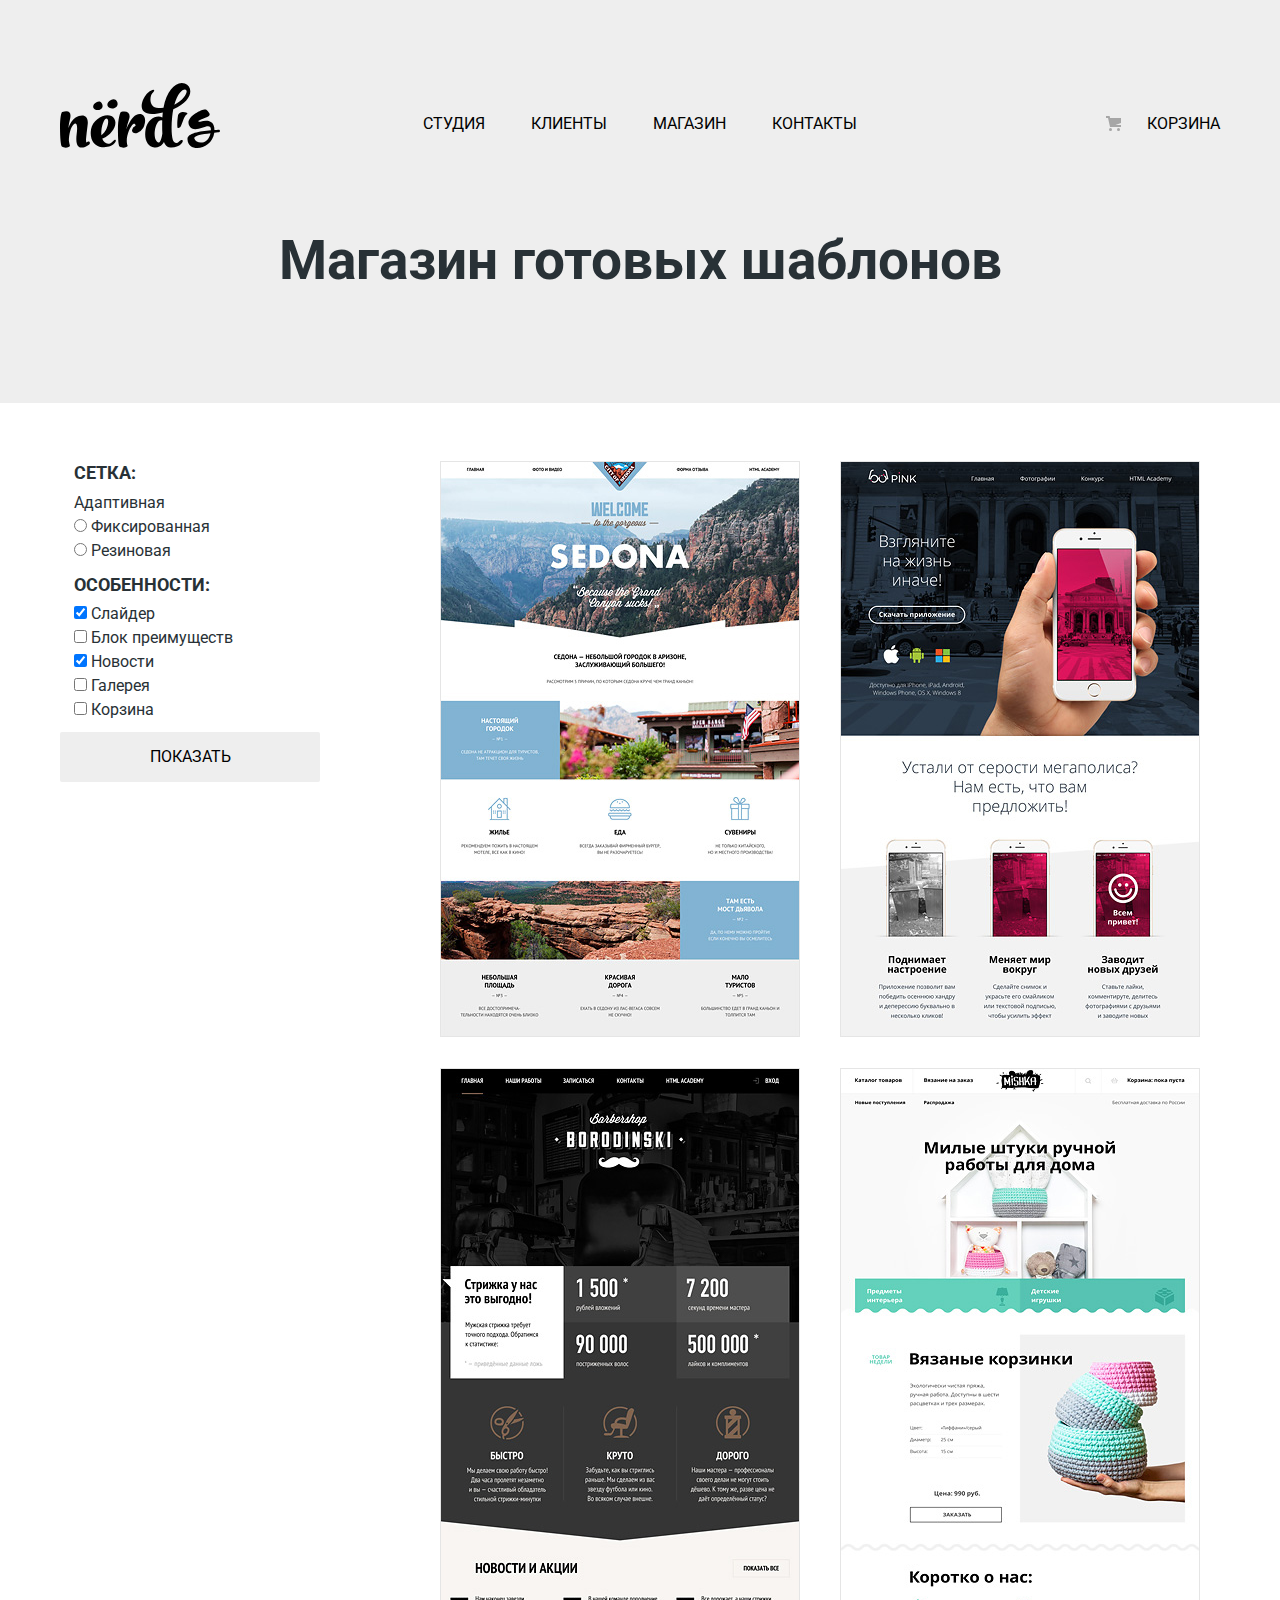
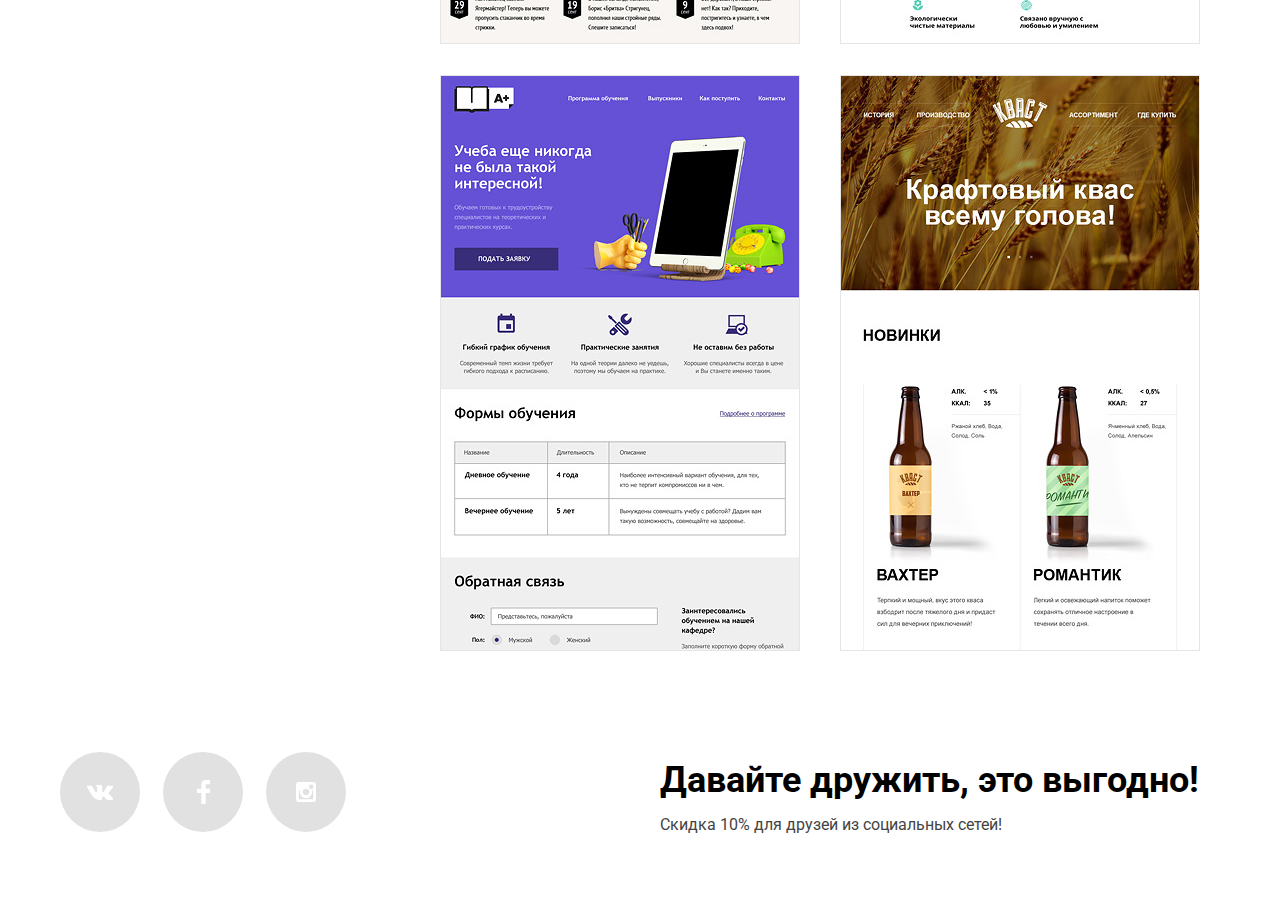
==== catalog.html @ 292924da "Декоративные элементы" ====
<!DOCTYPE html>
<html lang="ru">

<head>
  <meta charset="utf-8">
  <title>Каталог</title>
  <link href="https://fonts.googleapis.com/css?family=Roboto:400,500,700&display=swap" rel="stylesheet">
  <link href="css/normalize.css" rel="stylesheet">
  <link href="css/style.css" rel="stylesheet">
</head>

<body>
  <header class="main-header">
    <div class="container">
      <nav class="main-navigation">
        <a class="main-header-logo" href="index.html">
          <img src="img/nerds-logo.svg" width="160" height="65" alt="Лого веб-студии Нердс">
        </a>
        <ul class="site-navigation">
          <li><a href="info.html">Студия</a></li>
          <li><a href="customers.html">Клиенты</a></li>
          <li><a href="catalog.html">Магазин</a></li>
          <li><a href="contacts.html">Контакты</a></li>
        </ul>
        <a class="basket" href="basket.html">Корзина</a>
      </nav>
    </div>
  </header>
  <h1 class="page-title">Магазин готовых шаблонов</h1>
  <main class="container">
    <div class="conteiner-colons">
      <section class="filters">
        <!-- Здесь будет форма -->
      </section>
      <section class="sorting">
        <form class="filter" method="get" action="https://echo.htmlacademy.ru">
          <fieldset>
            <legend>Сетка:</legend>
            <ul>
              <li tabindex="0" <input type="radio" name="grid" value="adaptive" id="filter-adaptive" checked>
                <label for="filter-adaptive">
                  Адаптивная
                </label>
              </li>
              <li>
                <input type="radio" name="grid" value="fixed" id="filter-fixed">
                <label for="filter-fixed">
                  Фиксированная
                </label>
              </li>
              <li>
                <input type="radio" name="grid" value="rubber" id="filter-rubber">
                <label for="filter-rubber">
                  Резиновая
                </label>
              </li>
            </ul>
          </fieldset>
          <fieldset>
            <legend>Особенности:</legend>
            <ul>
              <li>
                <input type="checkbox" name="slider" id="filter-slider" checked>
                <label for="filter-slider">
                  Слайдер
                </label>
              </li>
              <li>
                <input type="checkbox" name="advantage-block" id="filter-advantage-block">
                <label for="filter-advantage-block">
                  Блок преимуществ
                </label>
              </li>
              <li>
                <input type="checkbox" name="new" id="filter-new" checked>
                <label for="filter-new">
                  Новости
                </label>
              </li>
              <li>
                <input type="checkbox" name="galary" id="filter-galary">
                <label for="filter-galary">
                  Галерея
                </label>
              </li>
              <li>
                <input type="checkbox" name="busket" id="filter-busket">
                <label for="filter-busket">
                  Корзина
                </label>
              </li>
            </ul>
          </fieldset>
          <button class="button" type="submit">Показать</button>
        </form>
      </section>
      <section class="catalog">
        <ul class="catalog-list">
          <li class="catalog-item">
            <img src="img/img-sedona.jpg" width="360" height="617" alt="Sedona">
            <div class="description">
              <h3><a href="#">Sedona</a></h3>
              <p>Информационный сайт для туристов</p>
              <div class="price">9 900 руб.</div>
            </div>
          </li>
          <li class="catalog-item">
            <img src="img/img-pink.jpg" width="360" height="617" alt="Pink App">
            <div class="description">
              <h3><a href="#">Pink App</a></h3>
              <p>Продуктовый лендинг
                приложения для iOS и Android</p>
              <div class="price">9 900 руб.</div>
            </div>
          </li>
          <li class="catalog-item">
            <img src="img/img-barbershop.jpg" width="360" height="617" alt="Barbershop">
            <div class="description">
              <h3><a href="#">Barbershop</a></h3>
              <p>Сайт салона красоты.Для мужчин, да.</p>
              <div class="price">9 900 руб.</div>
            </div>
          </li>
          <li class="catalog-item">
            <img src="img/img-mishka.jpg" width="360" height="617" alt="Милые штучки">
            <div class="description">
              <h3><a href="#">Милые штучки</a></h3>
              <p>Интернет-магазин вязаных игрушек</p>
              <div class="price">9 900 руб.</div>
            </div>
          </li>
          <li class="catalog-item">
            <img src="img/img-aplus.jpg" width="360" height="617" alt="A Plus">
            <div class="description">
              <h3><a href="#">A Plus</a></h3>
              <p>Лендинг курсов повышения квалификации</p>
              <div class="price">9 900 руб.</div>
            </div>
          </li>
          <li class="catalog-item">
            <img src="img/img-kvast.jpg" width="360" height="617" alt="КВАСТ">
            <div class="description">
              <h3><a href="#">КВАСТ</a></h3>
              <p>Промо-сайт производителя крафтового кваса</p>
              <div class="price">9 900 руб.</div>
            </div>
          </li>
        </ul>
      </section>
    </div>
    <section class="page">
      <!-- Здесь будут страницы-->
    </section>
    <section class="map">
      <!-- Здесь будет карта -->
    </section>
  </main>
  <footer class="main-footer">

    <div class="container">
      <div class="footer-wrapper">
        <div class="footer-social">
          <ul>
            <li>
              <a class="social-button" href="#">
                <img src="img/vk-icon.svg" width="26" height="15" alt="Страница Нердс в контакте">
              </a>
            </li>
            <li>
              <a class="social-button" href="#">
                <img src="img/fb-icon.svg" width="13" height="21" alt="Страница Нердс на файсбуке">
              </a>
            </li>
            <li>
              <a class="social-button" href="#">
                <img src="img/insta-icon.svg" width="20" height="21" alt="Страница Нердс в инстаграм">
              </a>
            </li>
          </ul>
        </div>

        <div class="footer-info">
          <strong>Давайте дружить, это выгодно!</strong>
          <p>Скидка 10% для друзей из социальных сетей!</p>
        </div>
      </div>
  </footer>
  <section class="modal">
    <form class="user" method="post" action="https://echo.htmlacademy.ru">
      <h2>Напишите нам</h2>
      <div class="modal-user">
        <p>
          <label for="user-login">Ваше имя:</label>
          <input id="user-login" type="text" name="login" placeholder="Имя Фамилия">
        </p>
        <p>
          <label for="user-email">Ваш e-mail:</label>
          <input id="user-email" type="email" name="email" placeholder="email@example.com">
        </p>
      </div>
      <p>
        <label for="user-message">Текст письма:</label>
        <textarea id="user-message" name="message" placeholder="В свободной форме"></textarea>
      </p>
      <button class="button" type="submit">Отправить</button>
    </form>
  </section>
</body>

</html>
---- css/style.css ----
html {
  box-sizing: border-box;
}

*,
*::before,
*::after {
  box-sizing: inherit;
}

body {
  margin: 0;
  padding: 0;
  font-family: "Roboto", "Arial", sans-serif;
  font-size: 16px;
  line-height: 24px;
  color: #283136;
  background-color: #fff;
  font-weight: normal;
}

a {
  text-decoration: none;
}

.container {
  width: 1200px;
  margin: 0 auto;
  padding: 0 20px;
}

.page-title {
  font-size: 55px;
  line-height: 55px;
  margin: 0 0 58px;
  background: #eee;
  text-align: center;
  padding: 67px 0 115px;
}

.main-header {
  min-height: 120px;
  background-color: #eeeeee;
  padding: 83px 0 18px 0;
}

.main-header-logo {
  width: 160px;
  height: 65px;
  display: block;
}

.main-navigation {
  text-transform: uppercase;
  line-height: 30px;
  color: #000000;
  background-color: #eeeeee;
  display: flex;
  justify-content: space-between;
  align-items: center;
}

.slider {
  background-color: #eeeeee;
  display: flex;
}

.slide-slogan {
  width: 400px;
  font-size: 55px;
  line-height: 55px;
  color: #000000;
  font-weight: normal;
  margin: 0 0 28px;
  padding-top: 58px;
}

.slide {
  display: none;
  background-repeat: no-repeat;
  background-position: 431px 0;
  padding-bottom: 78px;
}

.slide-current {
  background-image: url("../img/slide1.png");
  display: block;
}

.right {
  margin-left: auto;
}

.slider {
  position: relative;
}

.slider p {
  width: 400px;
  color: #283136;
  margin-bottom: 40px;
}

.slider img {
  width: 700px;
  height: 414px;
}

.slider button {
  width: 240px;
  height: 50px;
  margin: 0 0 0 250px;
}

.slider .pagination {
  position: absolute;
  height: 18px;
  display: flex;
  justify-content: space-between;
  width: 88px;
  left: 50%;
  margin-left: -44px;
  bottom: 96px;
}

.slider .pagination a {
  width: 18px;
  height: 18px;
  background: #fff;
  border-radius: 10px;
}

.pagination a.slide-current::after {
  width: 8px;
  height: 8px;
  display: block;
  margin-left: 5px;
  margin-top: 5px;
  border: 2px solid #c2c2c2;
  border-radius: 5px;
  content: "";
}

.about-wrapper {
  display: flex;
  padding: 47px 0;
  border-top: 1px solid #eeeeee;
  border-bottom: : 1px solid #eeeeee;
}

.about-left {
  width: 760px;
  margin-right: 40px;
}

.about-left ul {
  list-style: none;
  margin: 0;
  padding: 0;
}

.about-left li {
  padding: 9px 9px 9px 0;
  display: flex;
  align-items: center;
}

.about-left li::before {
  content: "";
  display: block;
  width: 25px;
  height: 2px;
  background: #fb565a;
  margin-right: 11px;
}

.about-left h2 {
  font-size: 45px;
  line-height: 45px;
  margin: 39px 0 33px 0;
  font-weight: normal;
}

.about-left p {
  margin-bottom: 40px;
  color: #283136;
}

b {
  text-transform: uppercase;
}

.about-right {
  width: 360px;
}

.about-right:before {
  content: "";
  display: block;
  width: 360px;
  height: 208px;
  background: url("../img/nerds-illustration.jpg") no-repeat scroll;
  margin-bottom: 40px;
}

.about-right b {
  margin-bottom: 57px;
  line-height: 24px;
  transform: uppercase;
}

.about-right .advantages {
  display: flex;
  justify-content: space-between;
}

.advantages-item span:first-child {
  font-size: 45px;
  line-height: 50px;
  font-weight: bold;
}

.advantages-item span:first-child span {
  font-size: 21px;
  vertical-align: super;
  margin: 0;
}

.advantages-item span:last-child {
  margin-top: 24px
}

.logo {
  padding: 52px 0 43px 0;
  border-top: 1px solid #eeeeee;
  border-bottom: 1px solid #eeeeee;
  margin-bottom: 80px;
}

.logo ul {
  display: flex;
  justify-content: space-between;
  align-items: center;
  list-style: none;
  margin: 0;
  padding: 0;
}

.logo li {
  width: 300px;
  text-align: center;
}

.logo li:first-child,
.logo li:last-child {
  width: 280px;
}

.logo li a::before {
  content: "";
  width: 2px;
  height: 52px;
  background: #eee;
  position: absolute;
  left: 0;
  top: 50%;
  margin-top: -26px;
}

.logo li:first-child a::before {
  display: none;
}

.logo a {
  display: block;
  line-height: 0;
  position: relative;
}

.footer-wrapper {
  display: flex;
  flex-wrap: wrap;
}

.slider-left {
  margin-right: 30px;
}

.map {
  text-align: center;
  position: relative;
}

.map .info {
  width: 320px;
  height: 310px;
  background: #fff;
  padding: 53px 50px 48px;
  position: absolute;
  top: 55px;
  left: 50%;
  margin-left: -580px;
}

.map .marker {
  background: url("../img/map-marker.png") no-repeat scroll;
  position: absolute;
  left: 50%;
  top: 90px;
  width: 231px;
  height: 190px;
  margin-left: 100px;
}

.map img {
  width: 1440px;
  height: 416px;
}
.map h4{
    font-size: 18px;
    line-height: 30px;
    color: #000000;
    margin-bottom: : 34px;
    padding: 0;
}
.map address{
    font-size: 16px;
    line-height: 18px;
    color: #666666;
    font-style: normal;
    margin-bottom: 23px;
}
.map p{
    font-size: 16px;
    line-height: 18px;
    color: #666666;
    margin-bottom: 38px;
}

.promo {
  margin-top: 80px;
  margin-bottom: 80px;
  width: auto;
}

.site-navigation {
  width: 480px;
  display: flex;
  list-style: none;
  margin: 0;
  padding: 0;
  margin-top: 16px;
}

.site-navigation a {
  color: #000000;
  display: block;
}

.site-navigation li {
  margin-right: 46px;
}

.site-navigation a:hover,
.site-navigation a:focus {
  color: #fb565a;
}

.basket {
  color: #000000;
  position: relative;
  padding-left: 41px;
  margin-top: 16px;
}

.basket:hover,
.basket:focus {
  color: #fb565a;
}

.basket::before {
  content: "";
  position: absolute;
  width: 15px;
  height: 15px;
  background-image: url("../img/cart-icon.svg");
  background-repeat: no-repeat;
  background-position: 0 0;
  left: 0px;
  top: 50%;
  margin-top: -8px;
}

.visually-hidden:not(:focus):not(:active),
input[type="checkbox"].visually-hidden,
input[type="radio"].visually-hidden {
  position: absolute;
  width: 1px;
  height: 1px;
  margin: -1px;
  border: 0;
  padding: 0;
  white-space: nowrap;
  clip-path: inset (100%);
  clip: rect(0 0 0 0);
  overflow: hidden;
}

.button {
  min-width: 100px;
  display: inline-block;
  padding: 13px 40px;
  font-family: inherit;
  text-align: center;
  color: #eeeeee;
  vertical-align: middle;
  text-transform: uppercase;
  border: none;
  color: #fff;
  background-color: #fb565a;
  font-weight: normal;
  font-size: 16px;
  border-radius: 2px;
}

.button.disabled,
.button:disabled {
  cursor: default;
  opacity: 0.5;
  background-color: #000000;
}

.button:hover {
  background-color: #e74246;
}

.promo-list {
  width: 1100px;
  list-style: none;
  margin: 0 0 88px 0;
  padding: 0;
  display: flex;
  flex-wrap: wrap;
  justify-content: space-between;
}

.promo-list-catalog {
  list-style: none;
  margin: 0;
  padding: 0;
}

.promo-item {
  position: relative;
  padding-top: 147px;
  width: 300px;
}

.promo-item h3 {
  text-transform: uppercase;
  font-size: 24px;
  line-height: 30px;
  font-weight: bold;
}

img {
  max-width: 100%;
  height: auto;
}

.promo-item p {
  color: #283136;
  line-height: 24px;
  font-weight: normal;
}

.promo-item::before {
  content: "";
  position: absolute;
  top: 0;
  left: 0;
  width: 300px;
  height: 146px;
  background-repeat: no-repeat;
}

.promo-item-web::before {
  background-image: url("../img/illustration-1.jpg");
}

.promo-item-app::before {
  background-image: url("../img/illustration-2.jpg");
}

.promo-item-pre::before {
  background-image: url("../img/illustration-3.jpg");
}

.promo-item-app .button {
  background-color: #00ca74;
}

.promo-item-app .button:hover {
  background-color: #00bc6c;
}

.promo-item-pre .button {
  background-color: #efc849;
}

.promo-item-pre .button:hover {
  background-color: #eab534;
}

.footer-contacts a {
  color: #000000;
  text-decoration: underline;
}

.social-button {
  display: flex;
  justify-content: center;
  align-items: center;
  width: 80px;
  height: 80px;
  background-color: #e1e1e1;
  border-radius: 50%;
  margin-right: 12px;
}

b::bbefore {
  background-image: url("../img/nerds-illustration.jpg");
}

.footer-social li {
  margin-right: 11px;
}

.footer-info {
  width: 560px;
  padding-top: 10px;
  margin-left: auto;
}

.footer-social ul {
  list-style: none;
  margin: 0;
  padding: 0;
  display: flex;
  flex-direction: row;
  justify-content: flex-start;
  flex-wrap: wrap;
  max-width: 360px;
}

.social-button:hover {
  background-color: #e74246;
}

.main-footer {
  padding: 70px 0 70px 0;
  display: flex;
  justify-content: space-between;
}

.main-footer strong {
  font-size: 36px;
  line-height: 36px;
  color: #000000;
  font-weight: bold;
}

.main-footer p {
  color: #444444;
  line-height: 22px;
  margin-top: 15px;
}

.conteiner-colons {
  display: flex;
}

.catalog-list {
  list-style: none;
  width: 760px;
  margin: auto;
  display: flex;
  flex-wrap: wrap;
  justify-content: space-between;
  padding: 0;
}

.sorting {
  width: 260px;
  margin-right: 120px;
}

.sorting legend {
  font-size: 18px;
  text-transform: uppercase;
  font-weight: bold;
}

.sorting fieldset {
  border: 0;
}

.sorting label {
  color: #283136;
}

.sorting ul {
  list-style: none;
  margin: 0;
  padding: 0;
}

.sorting .button {
  background-color: #eeeeee;
  color: #000000;
  width: 260px;
  height: 50px;
}

.sorting .button:hover {
  background-color: #dfdfdf;
}

.catalog-item:hover .description,
.catalog-item:focus-within .description {
  display: block;
}

.catalog-item {
  position: relative;
  line-height: 0;
  margin-bottom: 31px;
}

.description {
  display: none;
  width: 360px;
  padding: 35px 80px 43px;
  background-color: #eeeeee;
  text-align: center;
  position: absolute;
  bottom: 0;
  left: 0;
}

.description h3 {
  font-size: 18px;
  text-transform: uppercase;
  margin-top: 0;
  margin-bottom: 30px;
  line-height: 30px;
}

.description a {
  color: #000000;
}

.description p {
  color: #666666;
  margin-bottom: 30px;
  margin-top: 0;
  line-height: 18px;
}

.description .price {
  color: #ffffff;
  background-color: #fb565a;
  width: 200px;
  height: 50px;
  text-transform: uppercase;
  line-height: 50px;
}

.description .price:hover {
  background-color: #e74246;
}

.modal {
  display: none;
  position: fixed;
  color: #000000;
  background-color: #ffffff;
  width: 960px;
  padding: 70px 100px 84px;
  box-shadow: 0 30px 50px rgba(0, 0, 0, 0.7);
  bottom: 180px;
  left: 50%;
  margin-left: -480px;
}

.modal-close {
  position: absolute;
  font-size: 0;
  background-color: red;
  border: 0;
  cursor: pointer;
  top: 78px;
  right: 90px;
}

.modal-close::before,
.modal-close::after {
  content: "";
  position: absolute;
  top: 10px;
  left: 2px;
  width: 27px;
  height: 5px;
  background-color: #fecccd;
}

.modal-close::before {
  transform: rotate(45deg);
}

.modal-close::after {
  transform: rotate(-45deg);
}

.modal p {
  margin: 0;
}

.modal h2 {
  font-size: 45px;
  line-height: 45px;
  margin: 0 0 40px;
}

.modal label {
  line-height: 18px;
  font-weight: bold;
}

.modal input,
.modal textarea {
  opacity: 0.5%;
  color: #444444;
  display: block;
  margin-top: 10px;
  border-color: #d7dcde;
  border-style: solid;
  border-width: 2px;
  border-radius: 2px;
}

.modal textarea {
  width: 760px;
  height: 120px;
  padding: 12px 15px;
  margin-bottom: 48px;
  resize: none;
}

.modal-user {
  display: flex;
  justify-content: space-between;
  margin-bottom: 35px;
}

.modal .button {
  width: 260px;
  height: 50px;
}

.modal input {
  width: 360px;
  height: 50px;
  padding: 0 15px;
}
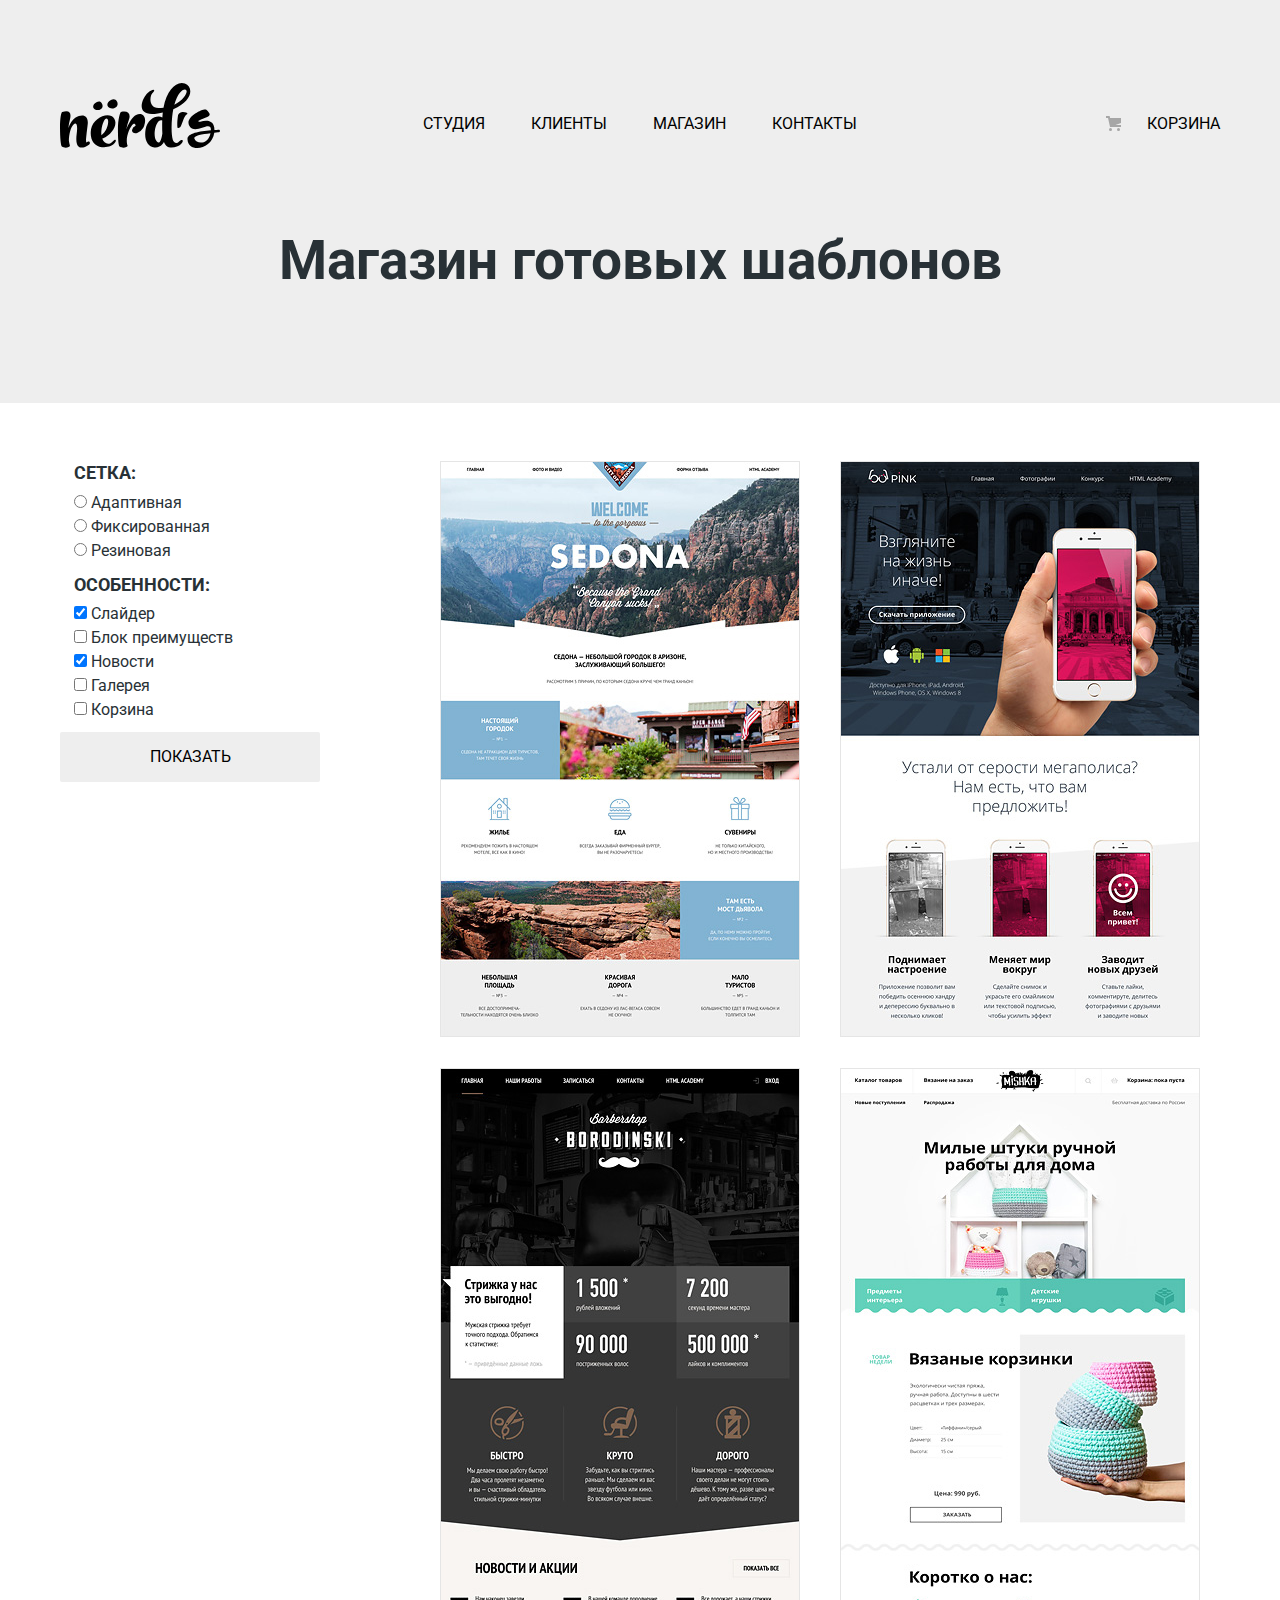
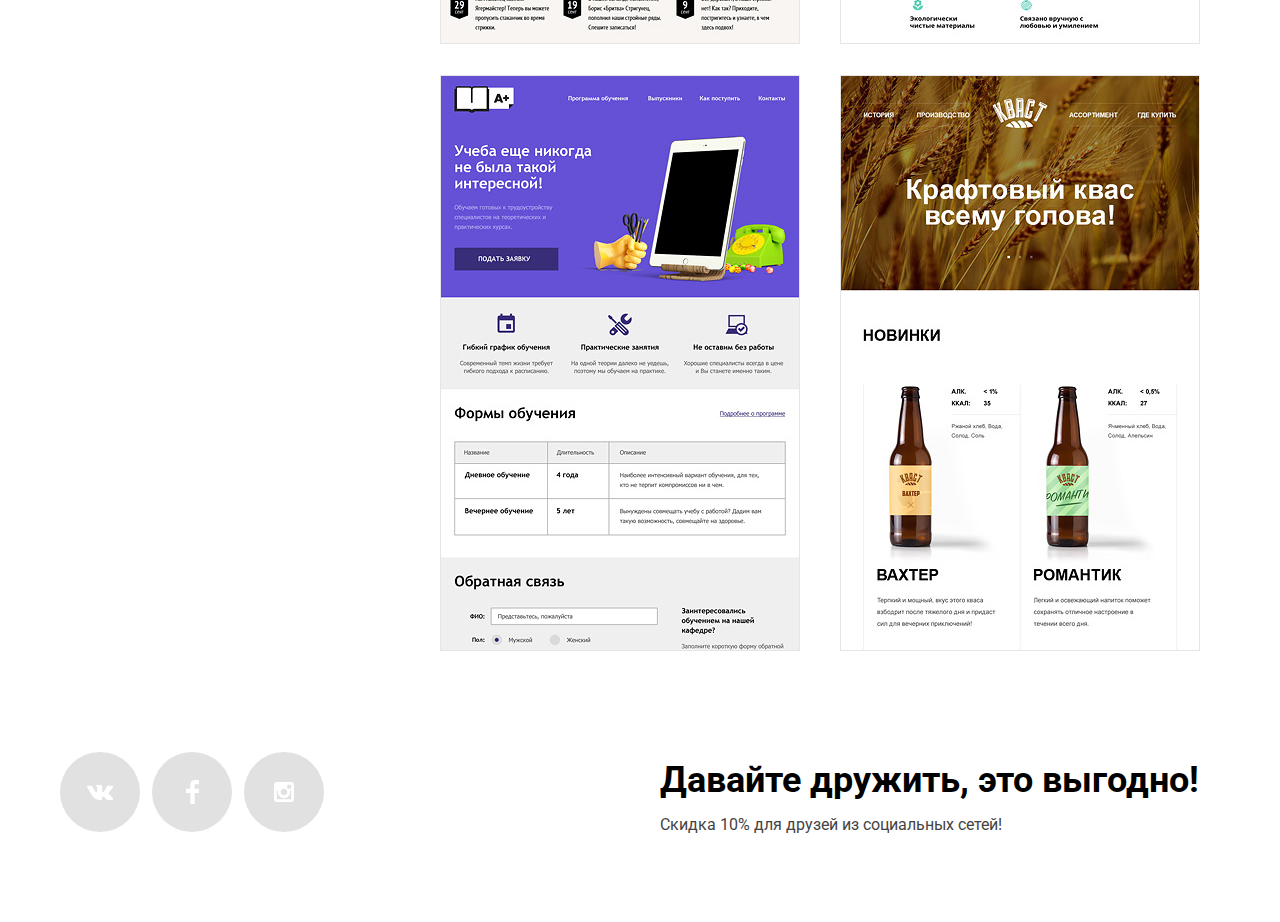
==== commit 6658cf31: "Декоративные элементы" ====
--- a/catalog.html
+++ b/catalog.html
@@ -37,7 +37,8 @@
           <fieldset>
             <legend>Сетка:</legend>
             <ul>
-              <li tabindex="0" <input type="radio" name="grid" value="adaptive" id="filter-adaptive" checked>
+              <li>
+                <input type="radio" name="grid" value="adaptive" id="filter-adaptive">
                 <label for="filter-adaptive">
                   Адаптивная
                 </label>
@@ -117,7 +118,7 @@
             <img src="img/img-barbershop.jpg" width="360" height="617" alt="Barbershop">
             <div class="description">
               <h3><a href="#">Barbershop</a></h3>
-              <p>Сайт салона красоты.Для мужчин, да.</p>
+              <p>Сайт салона красоты. Для мужчин, да.</p>
               <div class="price">9 900 руб.</div>
             </div>
           </li>
--- a/css/style.css
+++ b/css/style.css
@@ -23,17 +23,26 @@
   text-decoration: none;
 }
 
+img {
+  max-width: 100%;
+  height: auto;
+}
+
 .container {
   width: 1200px;
   margin: 0 auto;
   padding: 0 20px;
 }
 
+.border-bottom {
+  border-bottom: 1px solid #eee;
+}
+
 .page-title {
   font-size: 55px;
   line-height: 55px;
   margin: 0 0 58px;
-  background: #eee;
+  background-color: #eee;
   text-align: center;
   padding: 67px 0 115px;
 }
@@ -62,11 +71,10 @@
 
 .slider {
   background-color: #eeeeee;
-  display: flex;
+  position: relative;
 }
 
 .slide-slogan {
-  width: 400px;
   font-size: 55px;
   line-height: 55px;
   color: #000000;
@@ -82,70 +90,64 @@
   padding-bottom: 78px;
 }
 
+.slide.slide1 {
+  background-image: url("../img/slide1.png");
+}
+
+.slide.slide2 {
+  background-image: url("../img/slide2.png");
+}
+
+.slide.slide3 {
+  background-image: url("../img/slide3.png");
+}
+
 .slide-current {
-  background-image: url("../img/slide1.png");
-  display: block;
-}
-
-.right {
-  margin-left: auto;
-}
-
-.slider {
-  position: relative;
+  display: block;
 }
 
 .slider p {
-  width: 400px;
   color: #283136;
   margin-bottom: 40px;
 }
 
-.slider img {
-  width: 700px;
-  height: 414px;
-}
-
-.slider button {
-  width: 240px;
-  height: 50px;
-  margin: 0 0 0 250px;
-}
-
-.slider .pagination {
+.slider-controls {
   position: absolute;
   height: 18px;
   display: flex;
-  justify-content: space-between;
-  width: 88px;
-  left: 50%;
-  margin-left: -44px;
+  flex-direction: row;
+  justify-content: center;
+  flex-wrap: wrap;
+  left: 0;
+  right: 0;
   bottom: 96px;
 }
 
-.slider .pagination a {
+.slider-controls button {
   width: 18px;
   height: 18px;
-  background: #fff;
+  background-color: #fff;
   border-radius: 10px;
-}
-
-.pagination a.slide-current::after {
+  margin: 0 8px 0;
+  border: 0;
+  padding: 5px;
+}
+
+.slider-controls button.slide-current::after {
   width: 8px;
   height: 8px;
   display: block;
-  margin-left: 5px;
-  margin-top: 5px;
   border: 2px solid #c2c2c2;
   border-radius: 5px;
   content: "";
 }
 
+.about {
+  padding: 47px 0;
+}
+
 .about-wrapper {
   display: flex;
-  padding: 47px 0;
-  border-top: 1px solid #eeeeee;
-  border-bottom: : 1px solid #eeeeee;
 }
 
 .about-left {
@@ -170,7 +172,7 @@
   display: block;
   width: 25px;
   height: 2px;
-  background: #fb565a;
+  background-color: #fb565a;
   margin-right: 11px;
 }
 
@@ -186,7 +188,7 @@
   color: #283136;
 }
 
-b {
+.about-left b {
   text-transform: uppercase;
 }
 
@@ -199,7 +201,8 @@
   display: block;
   width: 360px;
   height: 208px;
-  background: url("../img/nerds-illustration.jpg") no-repeat scroll;
+  background-image: url("../img/nerds-illustration.jpg");
+  background-repeat: no-repeat;
   margin-bottom: 40px;
 }
 
@@ -232,8 +235,6 @@
 
 .logo {
   padding: 52px 0 43px 0;
-  border-top: 1px solid #eeeeee;
-  border-bottom: 1px solid #eeeeee;
   margin-bottom: 80px;
 }
 
@@ -249,6 +250,7 @@
 .logo li {
   width: 300px;
   text-align: center;
+  position: relative;
 }
 
 .logo li:first-child,
@@ -256,18 +258,19 @@
   width: 280px;
 }
 
-.logo li a::before {
+.logo li::before {
   content: "";
   width: 2px;
+  display: block;
   height: 52px;
-  background: #eee;
+  background-color: #eee;
   position: absolute;
   left: 0;
   top: 50%;
   margin-top: -26px;
 }
 
-.logo li:first-child a::before {
+.logo li:first-child::before {
   display: none;
 }
 
@@ -280,10 +283,6 @@
 .footer-wrapper {
   display: flex;
   flex-wrap: wrap;
-}
-
-.slider-left {
-  margin-right: 30px;
 }
 
 .map {
@@ -294,7 +293,7 @@
 .map .info {
   width: 320px;
   height: 310px;
-  background: #fff;
+  background-color: #fff;
   padding: 53px 50px 48px;
   position: absolute;
   top: 55px;
@@ -302,44 +301,50 @@
   margin-left: -580px;
 }
 
-.map .marker {
-  background: url("../img/map-marker.png") no-repeat scroll;
-  position: absolute;
-  left: 50%;
-  top: 90px;
-  width: 231px;
-  height: 190px;
-  margin-left: 100px;
-}
-
-.map img {
-  width: 1440px;
-  height: 416px;
-}
-.map h4{
-    font-size: 18px;
-    line-height: 30px;
-    color: #000000;
-    margin-bottom: : 34px;
-    padding: 0;
-}
-.map address{
-    font-size: 16px;
-    line-height: 18px;
-    color: #666666;
-    font-style: normal;
-    margin-bottom: 23px;
-}
-.map p{
-    font-size: 16px;
-    line-height: 18px;
-    color: #666666;
-    margin-bottom: 38px;
+.map h4 {
+  font-size: 18px;
+  line-height: 30px;
+  color: #000000;
+  padding: 0;
+  margin: 0 0 34px;
+}
+
+.map address {
+  font-size: 16px;
+  line-height: 18px;
+  color: #666666;
+  font-style: normal;
+  margin-bottom: 23px;
+}
+
+.map p {
+  font-size: 16px;
+  line-height: 18px;
+  color: #666666;
+  margin-bottom: 38px;
+}
+
+.map p a {
+  color: inherit;
+}
+
+.map .feedback {
+  padding: 13px 40px;
+  text-align: center;
+  text-transform: uppercase;
+  color: #fff;
+  font-size: 16px;
+  border-radius: 2px;
+  background-color: #fb565a;
+}
+
+.map .feedback:hover {
+  background-color: #e74246;
 }
 
 .promo {
-  margin-top: 80px;
-  margin-bottom: 80px;
+  padding-top: 80px;
+  padding-bottom: 80px;
   width: auto;
 }
 
@@ -412,7 +417,6 @@
   padding: 13px 40px;
   font-family: inherit;
   text-align: center;
-  color: #eeeeee;
   vertical-align: middle;
   text-transform: uppercase;
   border: none;
@@ -437,11 +441,11 @@
 .promo-list {
   width: 1100px;
   list-style: none;
-  margin: 0 0 88px 0;
   padding: 0;
   display: flex;
   flex-wrap: wrap;
   justify-content: space-between;
+  margin: 0;
 }
 
 .promo-list-catalog {
@@ -461,11 +465,6 @@
   font-size: 24px;
   line-height: 30px;
   font-weight: bold;
-}
-
-img {
-  max-width: 100%;
-  height: auto;
 }
 
 .promo-item p {
@@ -525,15 +524,10 @@
   height: 80px;
   background-color: #e1e1e1;
   border-radius: 50%;
+}
+
+.footer-social li {
   margin-right: 12px;
-}
-
-b::bbefore {
-  background-image: url("../img/nerds-illustration.jpg");
-}
-
-.footer-social li {
-  margin-right: 11px;
 }
 
 .footer-info {
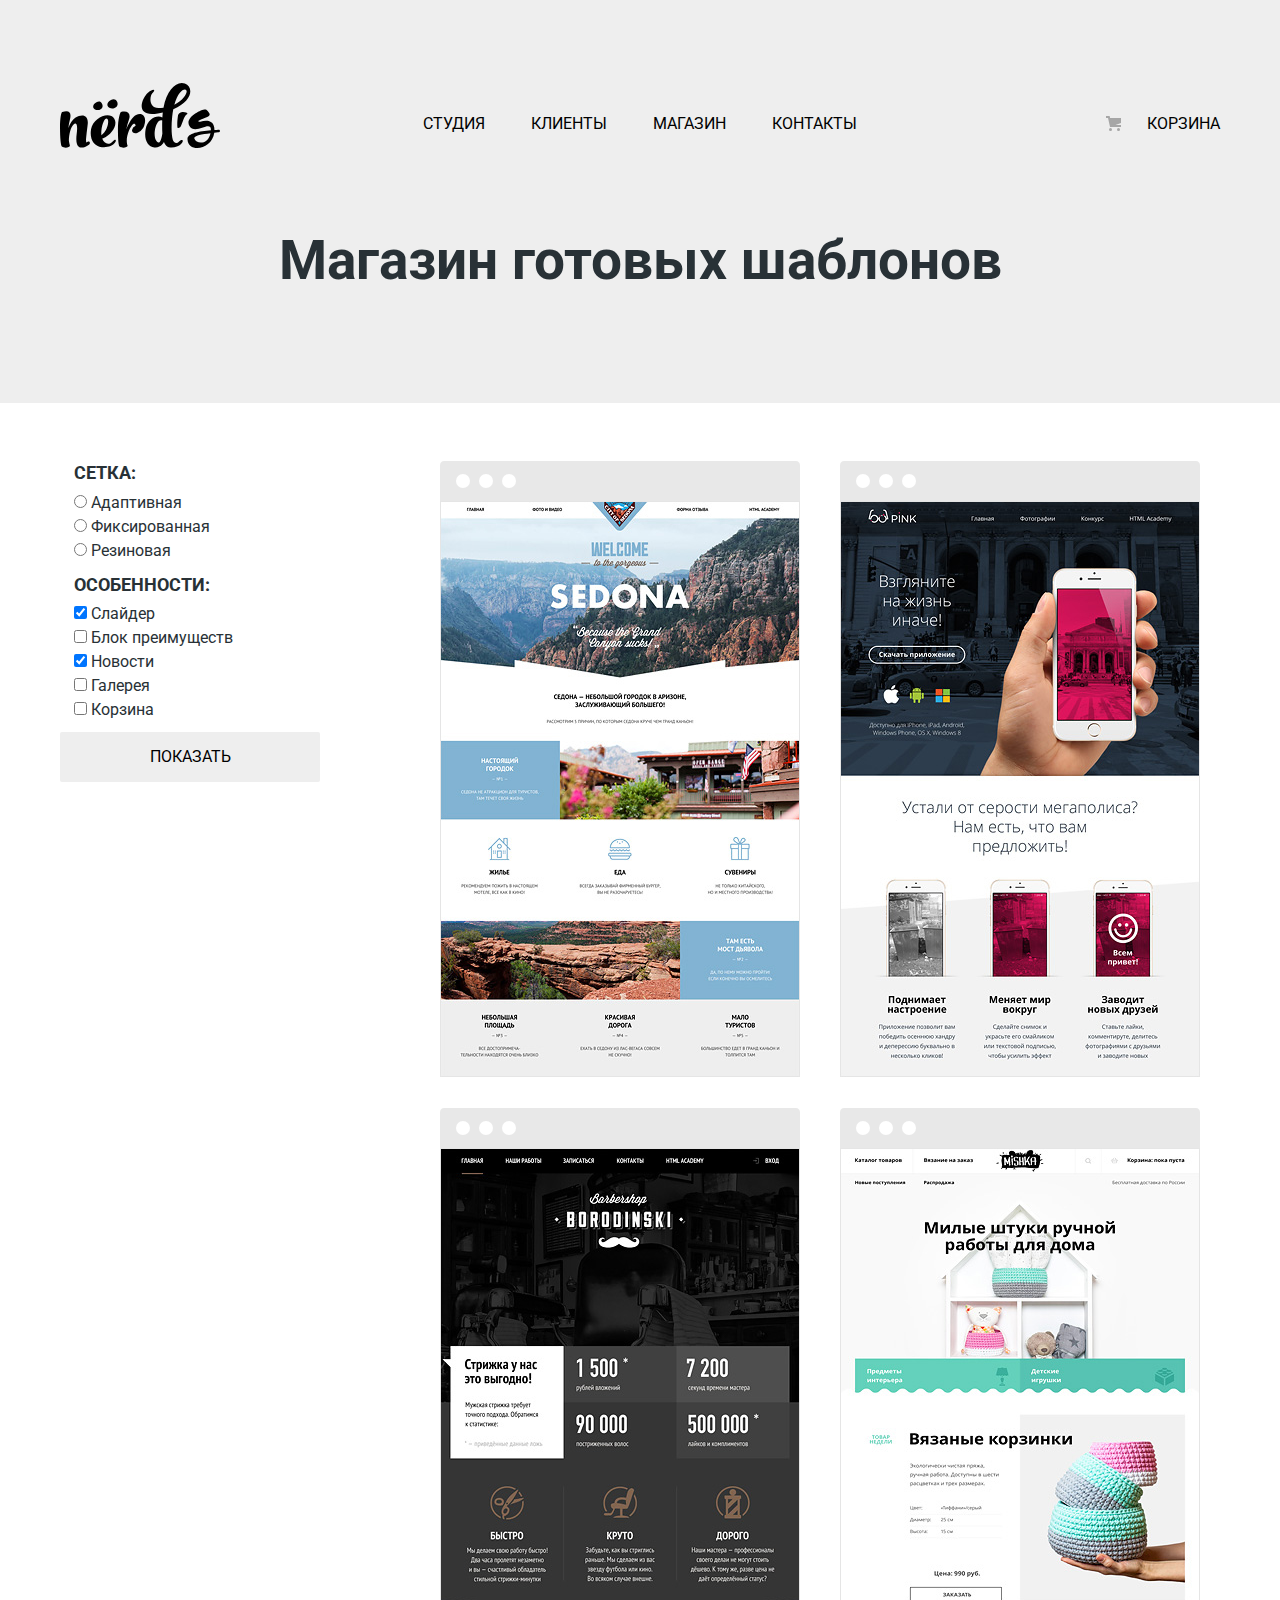
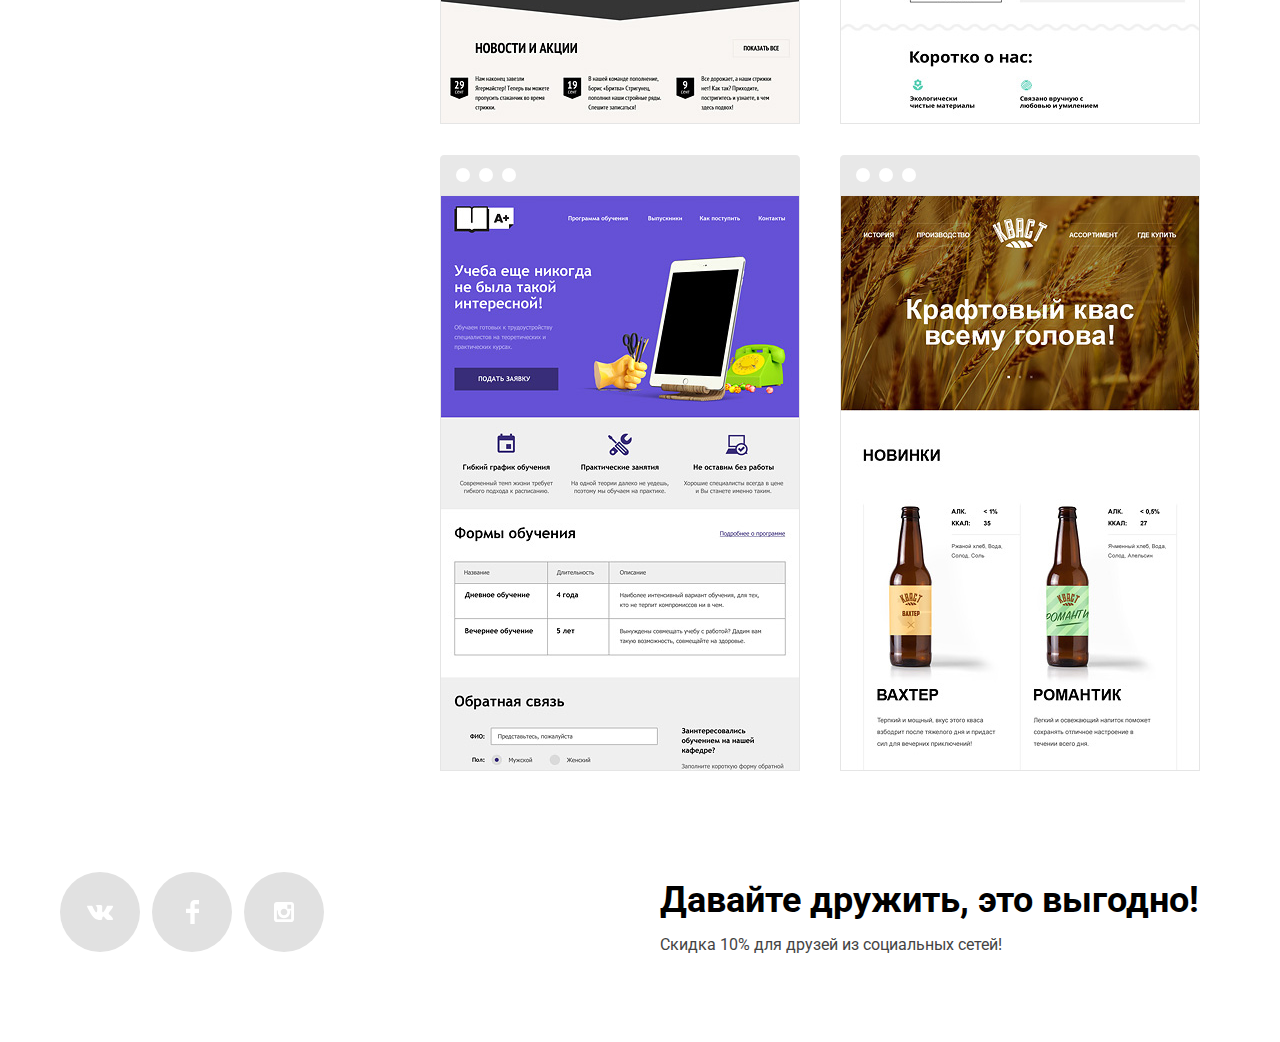
==== commit b8cb159f: "JavaScript" ====
--- a/catalog.html
+++ b/catalog.html
@@ -149,15 +149,8 @@
         </ul>
       </section>
     </div>
-    <section class="page">
-      <!-- Здесь будут страницы-->
-    </section>
-    <section class="map">
-      <!-- Здесь будет карта -->
-    </section>
   </main>
   <footer class="main-footer">
-
     <div class="container">
       <div class="footer-wrapper">
         <div class="footer-social">
@@ -185,6 +178,7 @@
           <p>Скидка 10% для друзей из социальных сетей!</p>
         </div>
       </div>
+    </div>
   </footer>
   <section class="modal">
     <form class="user" method="post" action="https://echo.htmlacademy.ru">
--- a/css/style.css
+++ b/css/style.css
@@ -17,6 +17,7 @@
   color: #283136;
   background-color: #fff;
   font-weight: normal;
+  min-width: 1200px;
 }
 
 a {
@@ -113,14 +114,26 @@
 
 .slider-controls {
   position: absolute;
-  height: 18px;
-  display: flex;
-  flex-direction: row;
-  justify-content: center;
-  flex-wrap: wrap;
-  left: 0;
-  right: 0;
-  bottom: 96px;
+
+height: 18px;
+
+display: flex;
+
+flex-direction: row;
+
+justify-content: center;
+
+flex-wrap: wrap;
+
+left: 50%;
+
+right: 0;
+
+bottom: 96px;
+
+width: 340px;
+
+margin-left: -170px;
 }
 
 .slider-controls button {
@@ -133,7 +146,7 @@
   padding: 5px;
 }
 
-.slider-controls button.slide-current::after {
+.slider-controls .slide-current::after {
   width: 8px;
   height: 8px;
   display: block;
@@ -209,7 +222,7 @@
 .about-right b {
   margin-bottom: 57px;
   line-height: 24px;
-  transform: uppercase;
+  text-transform: uppercase;
 }
 
 .about-right .advantages {
@@ -223,14 +236,14 @@
   font-weight: bold;
 }
 
-.advantages-item span:first-child span {
+.advantages-item span:last-child {
+  margin-top: 24px
+}
+
+.advantages-item sup {
   font-size: 21px;
   vertical-align: super;
   margin: 0;
-}
-
-.advantages-item span:last-child {
-  margin-top: 24px
 }
 
 .logo {
@@ -278,6 +291,15 @@
   display: block;
   line-height: 0;
   position: relative;
+}
+.logo img{
+	opacity:0.2;
+}
+.logo img:hover{
+	opacity:1;
+}
+.logo img:active{
+	opacity:0.1;
 }
 
 .footer-wrapper {
@@ -316,7 +338,6 @@
   font-style: normal;
   margin-bottom: 23px;
 }
-
 .map p {
   font-size: 16px;
   line-height: 18px;
@@ -324,7 +345,7 @@
   margin-bottom: 38px;
 }
 
-.map p a {
+.map a {
   color: inherit;
 }
 
@@ -527,7 +548,7 @@
 }
 
 .footer-social li {
-  margin-right: 12px;
+  margin: 0 12px 12px 0;
 }
 
 .footer-info {
@@ -544,7 +565,7 @@
   flex-direction: row;
   justify-content: flex-start;
   flex-wrap: wrap;
-  max-width: 360px;
+  max-width: 550px;
 }
 
 .social-button:hover {
@@ -630,11 +651,22 @@
   line-height: 0;
   margin-bottom: 31px;
 }
+.catalog-item::before {
+  height:40px;
+  background-image:url("../img/browser.svg");
+  background-repeat:no-repeat;
+  opacity:0.12;
+  display:block;
+  content:"";
+}
+.catalog-item:hover::before{
+	opacity:1;
+}
 
 .description {
   display: none;
   width: 360px;
-  padding: 35px 80px 43px;
+  padding: 35px 43px 43px;
   background-color: #eeeeee;
   text-align: center;
   position: absolute;
@@ -668,6 +700,7 @@
   height: 50px;
   text-transform: uppercase;
   line-height: 50px;
+  margin:0 auto;
 }
 
 .description .price:hover {
@@ -682,15 +715,34 @@
   width: 960px;
   padding: 70px 100px 84px;
   box-shadow: 0 30px 50px rgba(0, 0, 0, 0.7);
-  bottom: 180px;
+  top: 50%;
   left: 50%;
-  margin-left: -480px;
+  transform: translate(-50%, -50%);
+}
+@keyframes bounce {
+    0% {transform: translate(-50%, -300%);}
+    100% {transform: translate(-50%, -50%);}
+
+}
+.modal-show{
+    display: block;
+    animation-name: bounce;
+    animation-duration: 0.6s;
+}
+@keyframes shake {
+    0%, 100% {transform: translate(-50%, -50%);}
+    10%, 30%, 50%, 70%, 90% {transform: translate(-51%, -50%);}
+    20%, 40%, 60%, 80% {transform: translate(-49%, -50%);}
+}
+.modal-error{
+    animation-name: shake;
+    animation-duration: 0.6s;
 }
 
 .modal-close {
   position: absolute;
   font-size: 0;
-  background-color: red;
+  background-color: #fff;
   border: 0;
   cursor: pointer;
   top: 78px;
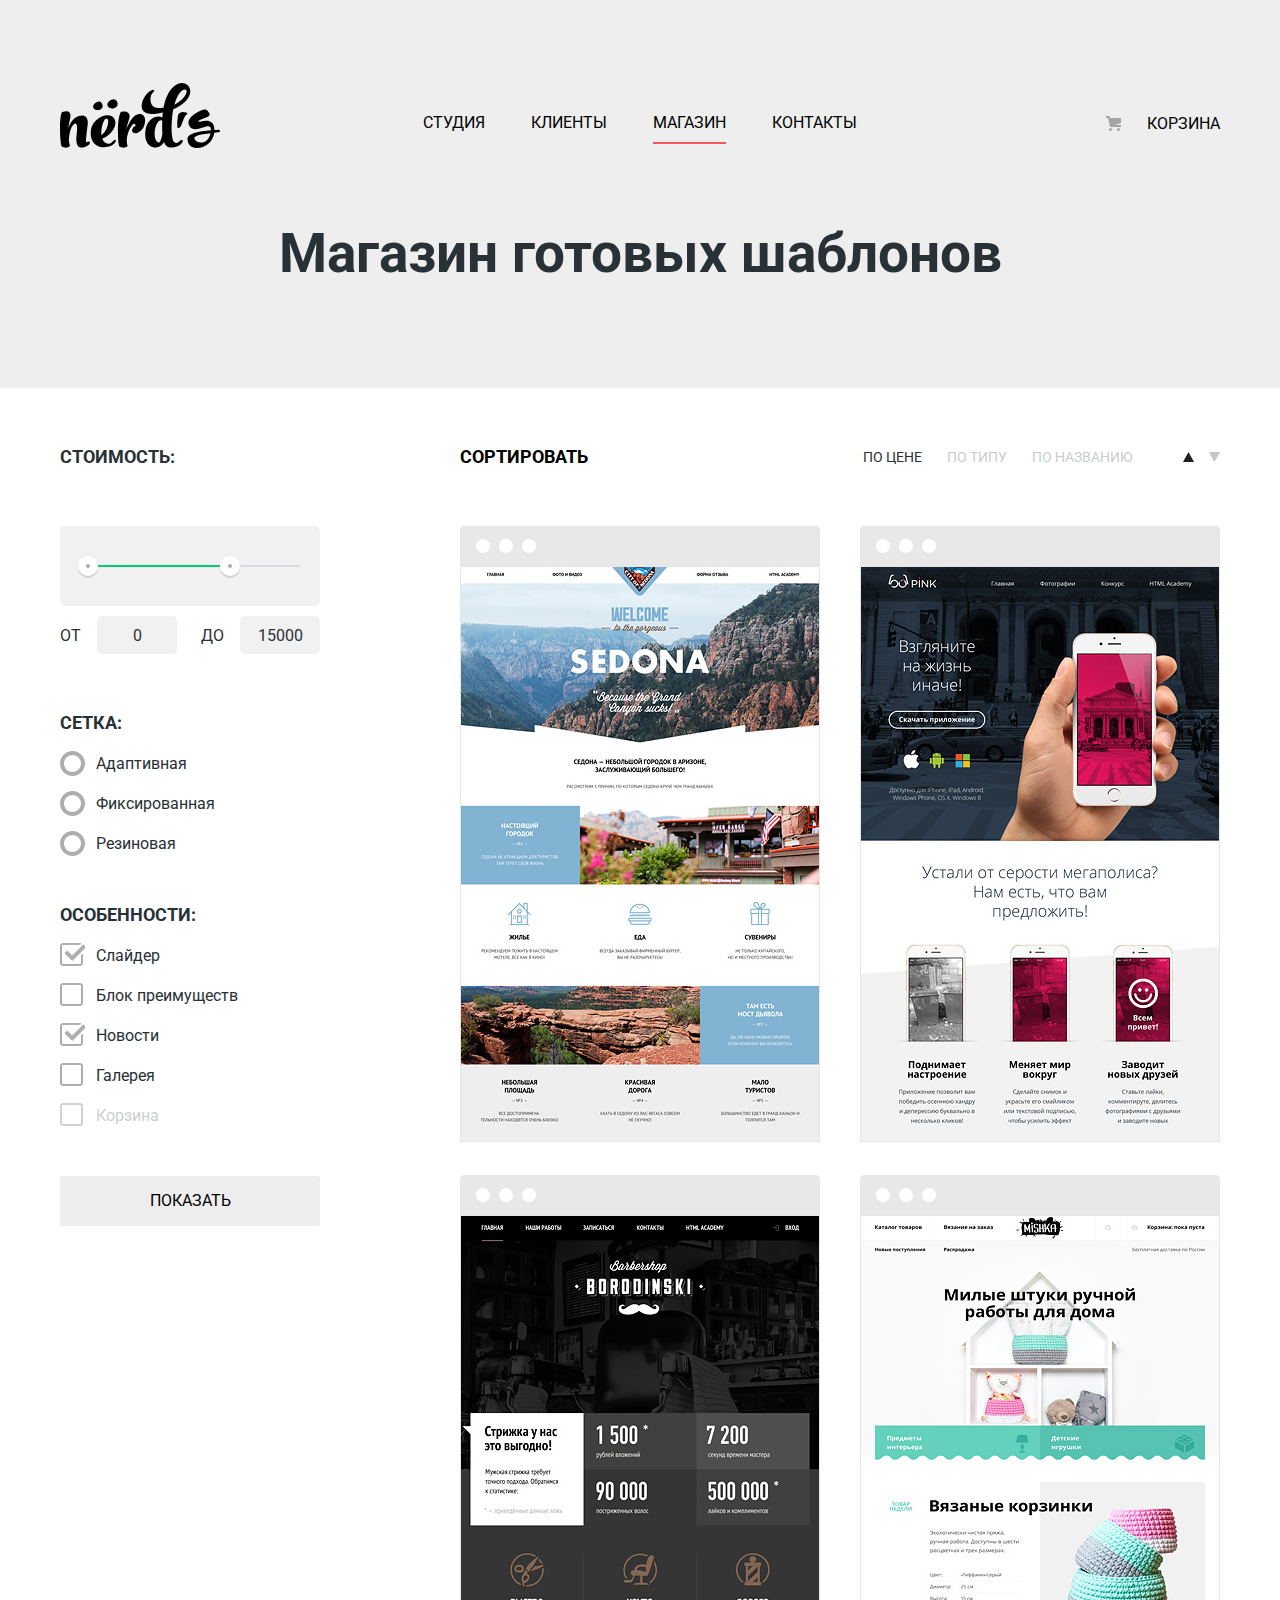
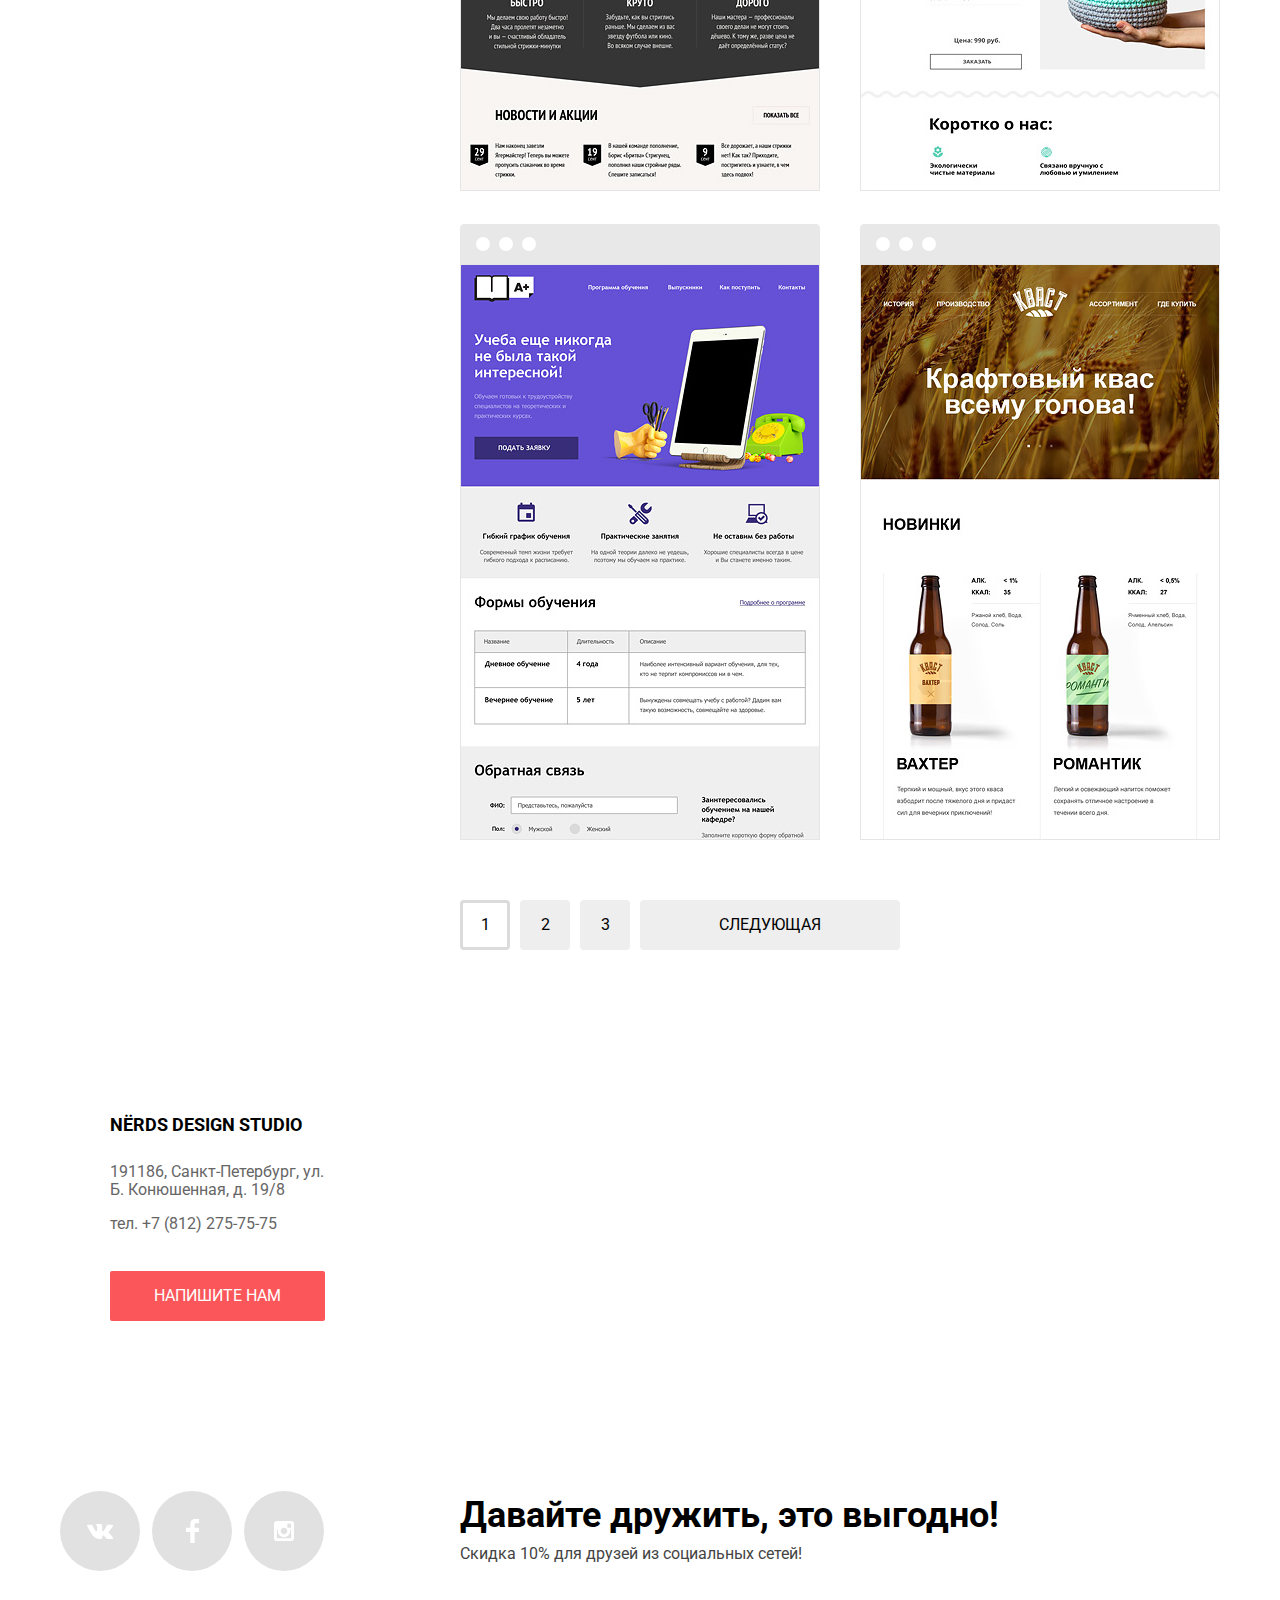
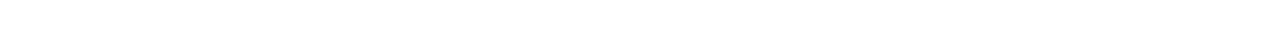
==== commit 4eba4bae: "Предзащита" ====
--- a/catalog.html
+++ b/catalog.html
@@ -17,9 +17,9 @@
           <img src="img/nerds-logo.svg" width="160" height="65" alt="Лого веб-студии Нердс">
         </a>
         <ul class="site-navigation">
-          <li><a href="info.html">Студия</a></li>
+          <li><a href="index.html">Студия</a></li>
           <li><a href="customers.html">Клиенты</a></li>
-          <li><a href="catalog.html">Магазин</a></li>
+          <li><a href="catalog.html" class="current">Магазин</a></li>
           <li><a href="contacts.html">Контакты</a></li>
         </ul>
         <a class="basket" href="basket.html">Корзина</a>
@@ -29,11 +29,24 @@
   <h1 class="page-title">Магазин готовых шаблонов</h1>
   <main class="container">
     <div class="conteiner-colons">
-      <section class="filters">
-        <!-- Здесь будет форма -->
-      </section>
       <section class="sorting">
-        <form class="filter" method="get" action="https://echo.htmlacademy.ru">
+	  <form class="filter" method="get" action="https://echo.htmlacademy.ru">
+		   <fieldset class="filter-item">
+			 <legend>Стоимость:</legend>
+			 <div class="range-filter">
+			   <div class="range-controls">
+				 <div class="scale">
+					<div class="bar"></div>
+				 </div>
+				 <div class="toggle toggle-min"></div>
+				 <div class="toggle toggle-max"></div>
+			   </div>
+			   <div class="price-controls">
+				 <label class="min-price">от <input name="min-price" type="text" value="0"></label>
+				 <label class="max-price">до <input name="max-price" type="text" value="15000"></label>
+			   </div>
+			 </div>
+		   </fieldset>
           <fieldset>
             <legend>Сетка:</legend>
             <ul>
@@ -58,7 +71,7 @@
             </ul>
           </fieldset>
           <fieldset>
-            <legend>Особенности:</legend>
+            <legend class="features">Особенности:</legend>
             <ul>
               <li>
                 <input type="checkbox" name="slider" id="filter-slider" checked>
@@ -85,7 +98,7 @@
                 </label>
               </li>
               <li>
-                <input type="checkbox" name="busket" id="filter-busket">
+                <input type="checkbox" name="busket" id="filter-busket" disabled>
                 <label for="filter-busket">
                   Корзина
                 </label>
@@ -95,6 +108,17 @@
           <button class="button" type="submit">Показать</button>
         </form>
       </section>
+      <div>
+      <section class="filter-horizont">
+          <p>Сортировать</p>
+          <ul>
+              <li class="active">по цене</li>
+              <li>по типу</li>
+              <li>по названию</li>
+          </ul>
+          <div class="index up active"></div>
+		  <div class="index down"></div>
+      </section>
       <section class="catalog">
         <ul class="catalog-list">
           <li class="catalog-item">
@@ -102,7 +126,7 @@
             <div class="description">
               <h3><a href="#">Sedona</a></h3>
               <p>Информационный сайт для туристов</p>
-              <div class="price">9 900 руб.</div>
+              <div class="price button">9 900 руб.</div>
             </div>
           </li>
           <li class="catalog-item">
@@ -111,7 +135,7 @@
               <h3><a href="#">Pink App</a></h3>
               <p>Продуктовый лендинг
                 приложения для iOS и Android</p>
-              <div class="price">9 900 руб.</div>
+              <div class="price button">9 900 руб.</div>
             </div>
           </li>
           <li class="catalog-item">
@@ -119,7 +143,7 @@
             <div class="description">
               <h3><a href="#">Barbershop</a></h3>
               <p>Сайт салона красоты. Для мужчин, да.</p>
-              <div class="price">9 900 руб.</div>
+              <div class="price button">9 900 руб.</div>
             </div>
           </li>
           <li class="catalog-item">
@@ -127,7 +151,7 @@
             <div class="description">
               <h3><a href="#">Милые штучки</a></h3>
               <p>Интернет-магазин вязаных игрушек</p>
-              <div class="price">9 900 руб.</div>
+              <div class="price button">9 900 руб.</div>
             </div>
           </li>
           <li class="catalog-item">
@@ -135,7 +159,7 @@
             <div class="description">
               <h3><a href="#">A Plus</a></h3>
               <p>Лендинг курсов повышения квалификации</p>
-              <div class="price">9 900 руб.</div>
+              <div class="price button">9 900 руб.</div>
             </div>
           </li>
           <li class="catalog-item">
@@ -143,13 +167,36 @@
             <div class="description">
               <h3><a href="#">КВАСТ</a></h3>
               <p>Промо-сайт производителя крафтового кваса</p>
-              <div class="price">9 900 руб.</div>
+              <div class="price button">9 900 руб.</div>
             </div>
           </li>
         </ul>
       </section>
-    </div>
+		<section class="pagination">
+			<ul>
+				<li class="active"><a href="#">1</a></li>
+				<li><a href="#">2</a></li>
+				<li><a href="#">3</a></li>
+				<li class="next"><a href="#">Следующая</a></li>
+			</ul>
+		</section>
+    </div>
+</div>
   </main>
+  <section class="map">
+      <iframe src="https://www.google.com/maps/embed?pb=!1m18!1m12!1m3!1d1998.6037872533277!2d30.320858716096975!3d59.93871648187614!2m3!1f0!2f0!3f0!3m2!1i1024!2i768!4f13.1!3m3!1m2!1s0x4696310fca145cc1%3A0x42b32648d8238007!2z0JHQvtC70YzRiNCw0Y8g0JrQvtC90Y7RiNC10L3QvdCw0Y8g0YPQuy4sIDE5LzgsINCh0LDQvdC60YIt0J_QtdGC0LXRgNCx0YPRgNCzLCAxOTExODY!5e0!3m2!1sru!2sru!4v1560103154875!5m2!1sru!2sru"
+      height="416" style="border:0; width:100%" allowfullscreen></iframe>
+<!-- <img src="img/map.png" alt="Адрес: Санкт-Петербург, ул. Б. Конюшенная, д. 19/8" width="1440" height="416">-->
+    <div class="info">
+      <h4>NЁRDS DESIGN STUDIO</h4>
+      <address>191186, Санкт-Петербург, ул. Б. Конюшенная, д. 19/8
+        <p>тел.
+          <a href="tel:88122757575" class="phone">+7 (812) 275-75-75</a>
+        </p>
+      </address>
+      <a href="#" class="button feedback">Напишите нам</a>
+    </div>
+  </section>
   <footer class="main-footer">
     <div class="container">
       <div class="footer-wrapper">
@@ -181,12 +228,13 @@
     </div>
   </footer>
   <section class="modal">
+    <button class="modal-close" type="button">Закрыть</button>
     <form class="user" method="post" action="https://echo.htmlacademy.ru">
       <h2>Напишите нам</h2>
       <div class="modal-user">
         <p>
           <label for="user-login">Ваше имя:</label>
-          <input id="user-login" type="text" name="login" placeholder="Имя Фамилия">
+          <input id="user-login" type="text" name="login" placeholder="Имя Фамилия" required>
         </p>
         <p>
           <label for="user-email">Ваш e-mail:</label>
@@ -200,6 +248,6 @@
       <button class="button" type="submit">Отправить</button>
     </form>
   </section>
+  <script src=js/popup.js></script>
 </body>
-
 </html>
--- a/css/style.css
+++ b/css/style.css
@@ -28,24 +28,146 @@
   max-width: 100%;
   height: auto;
 }
+button {
+	cursor: pointer;
+}
+
+.button {
+    min-width: 100px;
+    display: inline-block;
+    padding: 0 40px;
+    text-align: center;
+    text-transform: uppercase;
+    border: none;
+    color: #fff;
+    background-color: #fb565a;
+    border-radius: 2px;
+    height: 50px;
+    line-height: 50px;
+	transition: background 0.2s;
+	transition: color 0.2s;
+}
+
+.button.disabled,
+.button:disabled {
+  cursor: default;
+  opacity: 0.5;
+  background-color: #000000;
+}
+
+.button:hover {
+  background-color: #e74246;
+}
+
+.button:active{
+  background-color: #d7373b;
+  border-top: 3px solid #c13135;
+  line-height: 44px;
+  color: #e07476;
+}
+
+.main-header-logo img:hover{
+	opacity:0.8;
+}
+.main-header-logo img:active{
+	opacity:0.3;
+}
+
+.filter-item {
+  margin: 0;
+  padding: 0;
+
+  border: none;
+}
+
+.range-filter {
+  margin: 60px 0 0;
+}
+
+.range-controls {
+    position: relative;
+	background-color: #f1f1f1;
+	border-radius: 5px;
+	padding: 39px 20px;
+	margin-bottom: 10px;
+}
+
+.range-controls .scale {
+  height: 2px;
+
+  background: #d7dcde;
+}
+
+.range-controls .bar {
+  width: 70%;
+  height: 2px;
+  background: #00ca74;
+}
+
+.range-controls .toggle {
+  position: absolute;
+	top: 30px;
+	width: 20px;
+	height: 20px;
+	border: 8px solid #ffffff;
+	background-color: #ababab;
+	box-shadow: 0 2px 1px 0 #cfcfcf;
+	border-radius: 50%;
+	cursor: pointer;
+}
+
+.range-controls .toggle-min {
+  left: 18px;
+}
+
+.range-controls .toggle-max {
+  left: 160px;
+}
+
+.price-controls {
+	line-height: 18px;
+	display: flex;
+	justify-content: space-between;
+}
+
+.price-controls label {
+  text-transform: uppercase;
+}
+
+.price-controls input {
+    width: 80px;
+    margin-left: 12px;
+    text-align: center;
+    color: #283136;
+    border: none;
+    border-radius: 5px;
+    background: #f1f1f1;
+    height: 38px;
+}
+
+.max-price {
+  text-align: right;
+}
+
+
 
 .container {
-  width: 1200px;
+  width: 1160px;
   margin: 0 auto;
-  padding: 0 20px;
+  padding: 0;
 }
 
 .border-bottom {
-  border-bottom: 1px solid #eee;
+  border-bottom: 2px solid #eee;
 }
 
 .page-title {
   font-size: 55px;
   line-height: 55px;
-  margin: 0 0 58px;
+  margin: 0;
   background-color: #eee;
   text-align: center;
-  padding: 67px 0 115px;
+  padding: 60px 0 107px;
 }
 
 .main-header {
@@ -111,29 +233,22 @@
   color: #283136;
   margin-bottom: 40px;
 }
+.slider .button{
+	width: 240px;
+}
 
 .slider-controls {
-  position: absolute;
-
-height: 18px;
-
-display: flex;
-
-flex-direction: row;
-
-justify-content: center;
-
-flex-wrap: wrap;
-
-left: 50%;
-
-right: 0;
-
-bottom: 96px;
-
-width: 340px;
-
-margin-left: -170px;
+    position: absolute;
+    height: 18px;
+    display: flex;
+    flex-direction: row;
+    justify-content: center;
+    flex-wrap: wrap;
+    left: 50%;
+    right: 0;
+    bottom: 87px;
+    width: 340px;
+    transform: translate(-50%, -50%);
 }
 
 .slider-controls button {
@@ -156,7 +271,8 @@
 }
 
 .about {
-  padding: 47px 0;
+  padding-top: 41px;
+  padding-bottom: 73px;
 }
 
 .about-wrapper {
@@ -175,7 +291,7 @@
 }
 
 .about-left li {
-  padding: 9px 9px 9px 0;
+  padding: 23px 9px 1px 0;
   display: flex;
   align-items: center;
 }
@@ -187,17 +303,18 @@
   height: 2px;
   background-color: #fb565a;
   margin-right: 11px;
+  margin-top: 5px;
 }
 
 .about-left h2 {
   font-size: 45px;
   line-height: 45px;
-  margin: 39px 0 33px 0;
+  margin: 33px 0 33px 0;
   font-weight: normal;
 }
 
 .about-left p {
-  margin-bottom: 40px;
+  margin-bottom: 38px;
   color: #283136;
 }
 
@@ -209,20 +326,22 @@
   width: 360px;
 }
 
-.about-right:before {
+.about-right::before {
   content: "";
   display: block;
   width: 360px;
   height: 208px;
   background-image: url("../img/nerds-illustration.jpg");
   background-repeat: no-repeat;
-  margin-bottom: 40px;
+  margin-bottom: 36px;
 }
 
 .about-right b {
-  margin-bottom: 57px;
   line-height: 24px;
   text-transform: uppercase;
+  display: block;
+  margin-bottom: 37px;
+  text-align: center;
 }
 
 .about-right .advantages {
@@ -235,19 +354,22 @@
   line-height: 50px;
   font-weight: bold;
 }
-
+.advantages-item {
+	width: 120px;
+}
 .advantages-item span:last-child {
-  margin-top: 24px
+	margin-top: 16px;
+	display: block;
+	line-height: 20px;
 }
 
 .advantages-item sup {
-  font-size: 21px;
-  vertical-align: super;
+  font-size: 28px;
   margin: 0;
 }
 
 .logo {
-  padding: 52px 0 43px 0;
+  padding: 45px 0;
   margin-bottom: 80px;
 }
 
@@ -292,13 +414,13 @@
   line-height: 0;
   position: relative;
 }
-.logo img{
+.logo a{
 	opacity:0.2;
 }
-.logo img:hover{
+.logo a:hover{
 	opacity:1;
 }
-.logo img:active{
+.logo a:active{
 	opacity:0.1;
 }
 
@@ -308,8 +430,8 @@
 }
 
 .map {
-  text-align: center;
   position: relative;
+  line-height: 0;
 }
 
 .map .info {
@@ -318,7 +440,7 @@
   background-color: #fff;
   padding: 53px 50px 48px;
   position: absolute;
-  top: 55px;
+  top: 52px;
   left: 50%;
   margin-left: -580px;
 }
@@ -328,7 +450,7 @@
   line-height: 30px;
   color: #000000;
   padding: 0;
-  margin: 0 0 34px;
+  margin: 0 0 23px;
 }
 
 .map address {
@@ -336,7 +458,6 @@
   line-height: 18px;
   color: #666666;
   font-style: normal;
-  margin-bottom: 23px;
 }
 .map p {
   font-size: 16px;
@@ -344,29 +465,17 @@
   color: #666666;
   margin-bottom: 38px;
 }
-
-.map a {
-  color: inherit;
+.map .phone{
+	color: inherit;
 }
 
 .map .feedback {
-  padding: 13px 40px;
-  text-align: center;
-  text-transform: uppercase;
-  color: #fff;
-  font-size: 16px;
-  border-radius: 2px;
-  background-color: #fb565a;
-}
-
-.map .feedback:hover {
-  background-color: #e74246;
+	padding: 0 44px;
 }
 
 .promo {
   padding-top: 80px;
   padding-bottom: 80px;
-  width: auto;
 }
 
 .site-navigation {
@@ -385,11 +494,23 @@
 
 .site-navigation li {
   margin-right: 46px;
+  line-height: 38px;
 }
 
 .site-navigation a:hover,
-.site-navigation a:focus {
+.site-navigation a:focus,
+.basket:hover, .basket:focus {
   color: #fb565a;
+}
+
+.site-navigation a.current,
+.basket.current {
+    color: #000000;
+    border-bottom: 2px solid #fb565a;
+}
+.site-navigation a:active,
+.basket:active {
+  color: #a6a6a6;
 }
 
 .basket {
@@ -397,11 +518,6 @@
   position: relative;
   padding-left: 41px;
   margin-top: 16px;
-}
-
-.basket:hover,
-.basket:focus {
-  color: #fb565a;
 }
 
 .basket::before {
@@ -427,37 +543,11 @@
   border: 0;
   padding: 0;
   white-space: nowrap;
-  clip-path: inset (100%);
+  clip-path: inset(100%);
   clip: rect(0 0 0 0);
   overflow: hidden;
 }
 
-.button {
-  min-width: 100px;
-  display: inline-block;
-  padding: 13px 40px;
-  font-family: inherit;
-  text-align: center;
-  vertical-align: middle;
-  text-transform: uppercase;
-  border: none;
-  color: #fff;
-  background-color: #fb565a;
-  font-weight: normal;
-  font-size: 16px;
-  border-radius: 2px;
-}
-
-.button.disabled,
-.button:disabled {
-  cursor: default;
-  opacity: 0.5;
-  background-color: #000000;
-}
-
-.button:hover {
-  background-color: #e74246;
-}
 
 .promo-list {
   width: 1100px;
@@ -486,12 +576,14 @@
   font-size: 24px;
   line-height: 30px;
   font-weight: bold;
+  margin: 23px 0 0;
 }
 
 .promo-item p {
   color: #283136;
   line-height: 24px;
   font-weight: normal;
+  margin: 16px 0 33px;
 }
 
 .promo-item::before {
@@ -519,17 +611,25 @@
 .promo-item-app .button {
   background-color: #00ca74;
 }
-
 .promo-item-app .button:hover {
   background-color: #00bc6c;
 }
+.promo-item-app .button:active {
+  background-color: #00aa62;
+  border-color: #009958;
+  color:#74c69c;
+}
 
 .promo-item-pre .button {
   background-color: #efc849;
 }
-
 .promo-item-pre .button:hover {
   background-color: #eab534;
+}
+.promo-item-pre .button:active {
+  background-color: #e5a722;
+  border-color: #ce961f;
+  color:#edc47f;
 }
 
 .footer-contacts a {
@@ -545,16 +645,28 @@
   height: 80px;
   background-color: #e1e1e1;
   border-radius: 50%;
-}
+  
+}
+.social-button:hover {
+  background-color: #e74246;
+}
+.social-button:active {
+  background-color: #d7373b;
+  border-top: 3px solid #c13135;
+  border-bottom: 3px solid #d7373b;
+}
+.social-button:active img {
+	opacity:0.3;
+}
+
 
 .footer-social li {
   margin: 0 12px 12px 0;
 }
 
 .footer-info {
-  width: 560px;
-  padding-top: 10px;
-  margin-left: auto;
+  padding-top: 6px;
+  margin-left: 124px;
 }
 
 .footer-social ul {
@@ -566,10 +678,6 @@
   justify-content: flex-start;
   flex-wrap: wrap;
   max-width: 550px;
-}
-
-.social-button:hover {
-  background-color: #e74246;
 }
 
 .main-footer {
@@ -588,11 +696,76 @@
 .main-footer p {
   color: #444444;
   line-height: 22px;
-  margin-top: 15px;
+  margin: 9px 0 0;
 }
 
 .conteiner-colons {
   display: flex;
+}
+
+.filter-horizont{
+    display:flex;
+    width: 760px;
+    padding: 60px 0;
+}
+
+.filter-horizont p{
+    display:block;
+    font-size: 18px;
+    line-height: 18px;
+    color: #000000;
+    text-transform: uppercase;
+    font-weight: bold;
+    margin: 0 275px 0 0;
+    padding: 0;
+}
+
+.filter-horizont ul{
+    width: 320px;
+    margin-right: auto;
+    list-style: none;
+    display: flex;
+    padding: 0;
+    margin: 0;
+    text-transform: uppercase;
+}
+
+.filter-horizont li {
+    opacity: 0.25;
+    padding-right: 25px;
+    font-size: 14px;
+    line-height: 18px;
+	cursor: pointer;
+}
+.filter-horizont li:hover{
+	opacity:0.45;
+}
+.filter-horizont li.active,
+.filter-horizont li:active {
+	opacity:1;
+}
+
+.filter-horizont .index {
+	width:11px;
+	height:18px;
+	background-position: 0 50%;
+	background-repeat: no-repeat;
+	opacity:0.25;
+	cursor:pointer;
+}
+.filter-horizont .index:hover{
+	opacity:0.45;
+}
+.filter-horizont .index.active,
+.filter-horizont .index:active {
+	opacity:1;
+}
+.filter-horizont .index.up{
+    background-image: url("../img/icon-up-dir.svg");
+}
+.filter-horizont .index.down{
+    background-image: url("../img/icon-down-dir.svg");
+	margin-left: 15px;
 }
 
 .catalog-list {
@@ -607,17 +780,23 @@
 
 .sorting {
   width: 260px;
-  margin-right: 120px;
+  margin-right: 140px;
 }
 
 .sorting legend {
   font-size: 18px;
   text-transform: uppercase;
   font-weight: bold;
-}
-
+  padding: 60px 0 0;
+  line-height: 18px;
+}
+.sorting legend.features {
+	padding-top:35px;
+}
 .sorting fieldset {
-  border: 0;
+	border: 0;
+	padding: 0;
+	margin: 0;
 }
 
 .sorting label {
@@ -626,19 +805,99 @@
 
 .sorting ul {
   list-style: none;
-  margin: 0;
-  padding: 0;
+  margin: 19px 0 0;
+  padding: 0;
+}
+.sorting li {
+    line-height: 25px;
+    margin-bottom: 15px;
+	display: flex;
+}
+
+input[type="checkbox"] {
+	display:none;
+}
+input[type="checkbox"] + label{
+	padding-left:36px;
+	position:relative;
+	cursor:pointer;
+}
+input[type="checkbox"]:disabled + label{
+	color:#ced0d0;
+	cursor:default;
+}
+input[type="checkbox"]:disabled + label::before,
+input[type="checkbox"]:disabled + label:hover::before {
+	opacity:0.25;
+}
+input[type="checkbox"] + label::before {
+    content: "";
+    width: 25px;
+    height: 23px;
+    display: block;
+    background-image: url("../img/checkbox-off.svg");
+	background-repeat: no-repeat;
+	opacity:0.45;
+	position: absolute;
+	left: 0;
+	top: 0;
+	transition: all 0.2s;
+}
+input[type="checkbox"] + label:hover::before{
+	opacity:1;
+}
+input[type="checkbox"]:checked + label::before {
+    background-image: url("../img/checkbox-on.svg");
+}
+input[type="radio"] {
+	display:none;
+}
+input[type="radio"] + label{
+	padding-left:36px;
+	position:relative;
+	cursor:pointer;
+}
+input[type="radio"] + label::before {
+    content: "";
+    width: 25px;
+    height: 25px;
+    display: block;
+    background-image: url("../img/radio-off.svg");
+	background-repeat: no-repeat;
+	opacity:0.45;
+	position: absolute;
+	left: 0;
+	top: 0;
+	transition: all 0.2s;
+}
+input[type="radio"] + label:hover::before{
+	opacity:1;
+}
+input[type="radio"]:disabled + label{
+	color:#ced0d0;
+	cursor:default;
+}
+input[type="radio"]:disabled + label::before,
+input[type="radio"]:disabled + label:hover::before {
+	opacity:0.25;
+}
+input[type="radio"]:checked + label::before {
+    background-image: url("../img/radio-on.svg");
 }
 
 .sorting .button {
   background-color: #eeeeee;
   color: #000000;
   width: 260px;
-  height: 50px;
-}
-
+  margin-top: 33px;
+}
 .sorting .button:hover {
   background-color: #dfdfdf;
+}
+.sorting .button:active {
+  background-color: #d5d5d5;
+  border-color: #bfbfbf;
+  color:#a9a9a9;
 }
 
 .catalog-item:hover .description,
@@ -649,7 +908,7 @@
 .catalog-item {
   position: relative;
   line-height: 0;
-  margin-bottom: 31px;
+  margin-bottom: 33px;
 }
 .catalog-item::before {
   height:40px;
@@ -658,6 +917,7 @@
   opacity:0.12;
   display:block;
   content:"";
+  transition: all 0.2s;
 }
 .catalog-item:hover::before{
 	opacity:1;
@@ -666,7 +926,7 @@
 .description {
   display: none;
   width: 360px;
-  padding: 35px 43px 43px;
+  padding: 25px 43px 43px;
   background-color: #eeeeee;
   text-align: center;
   position: absolute;
@@ -678,12 +938,19 @@
   font-size: 18px;
   text-transform: uppercase;
   margin-top: 0;
-  margin-bottom: 30px;
+  margin-bottom: 15px;
   line-height: 30px;
 }
 
 .description a {
   color: #000000;
+  transition: all 0.2s;
+}
+.description a:hover {
+  color: #fb565a;
+}
+.description a:active {
+  color: #cacaca;
 }
 
 .description p {
@@ -694,19 +961,51 @@
 }
 
 .description .price {
-  color: #ffffff;
-  background-color: #fb565a;
   width: 200px;
-  height: 50px;
-  text-transform: uppercase;
-  line-height: 50px;
   margin:0 auto;
 }
-
-.description .price:hover {
-  background-color: #e74246;
-}
-
+.pagination {
+    padding: 27px 0 55px;
+}
+.pagination ul {
+	list-style: none;
+	display:flex;
+	margin:0;
+	padding:0;
+}
+.pagination li{
+	margin-right:10px;
+}
+.pagination a {
+    display: block;
+    width: 50px;
+    height: 50px;
+    border-radius: 4px;
+    background-color: #eee;
+    color: #000;
+    text-align: center;
+    line-height: 50px;
+	text-transform: uppercase;
+}
+.pagination .next a {
+    width: 260px;
+}
+.pagination .active a{
+	background-color:#fff;
+	border:3px solid #dbdbdb;
+	line-height:44px;
+}
+.pagination a:hover {
+	background-color:#dfdfdf;
+}
+.pagination a:active {
+	background-color:#d5d5d5;
+	color:#a9a9a9;
+	border-top:3px solid #bfbfbf;
+	line-height:44px;
+}
+
+/* ------------------------------- Modal window ------------------------------ */
 .modal {
   display: none;
   position: fixed;
@@ -738,7 +1037,6 @@
     animation-name: shake;
     animation-duration: 0.6s;
 }
-
 .modal-close {
   position: absolute;
   font-size: 0;
@@ -747,54 +1045,73 @@
   cursor: pointer;
   top: 78px;
   right: 90px;
-}
-
+  width: 23px;
+  height: 23px;
+}
 .modal-close::before,
 .modal-close::after {
   content: "";
   position: absolute;
-  top: 10px;
-  left: 2px;
+  top: 9px;
+  left: -1px;
   width: 27px;
   height: 5px;
   background-color: #fecccd;
 }
-
+.modal-close:hover::before,
+.modal-close:hover::after {
+  background-color: #fb565a;
+}
+.modal-close:active::before,
+.modal-close:active::after {
+  background-color: #ffeeee;
+}
 .modal-close::before {
   transform: rotate(45deg);
 }
-
 .modal-close::after {
   transform: rotate(-45deg);
 }
-
 .modal p {
   margin: 0;
 }
-
 .modal h2 {
   font-size: 45px;
   line-height: 45px;
   margin: 0 0 40px;
 }
-
 .modal label {
   line-height: 18px;
   font-weight: bold;
 }
-
+.modal input:invalid {
+    border: 2px solid #e74246;
+    color: #e74246;
+}
+.modal input:required:invalid {
+    border: 2px solid #e74246;
+    color: #e74246;
+}
 .modal input,
 .modal textarea {
-  opacity: 0.5%;
-  color: #444444;
+  color: #b1b1b1;
   display: block;
   margin-top: 10px;
-  border-color: #d7dcde;
-  border-style: solid;
-  border-width: 2px;
+  border: 2px solid #d7dcde;
   border-radius: 2px;
 }
-
+.modal input:hover,
+.modal textarea:hover 
+{
+  border-color: #b4b9bb;
+  color: #b1b1b1;
+}
+.modal input:focus,
+.modal textarea:focus 
+{
+  border-color: #000;
+  color: #444;
+}
 .modal textarea {
   width: 760px;
   height: 120px;
@@ -802,18 +1119,14 @@
   margin-bottom: 48px;
   resize: none;
 }
-
 .modal-user {
   display: flex;
   justify-content: space-between;
   margin-bottom: 35px;
 }
-
 .modal .button {
   width: 260px;
-  height: 50px;
-}
-
+}
 .modal input {
   width: 360px;
   height: 50px;
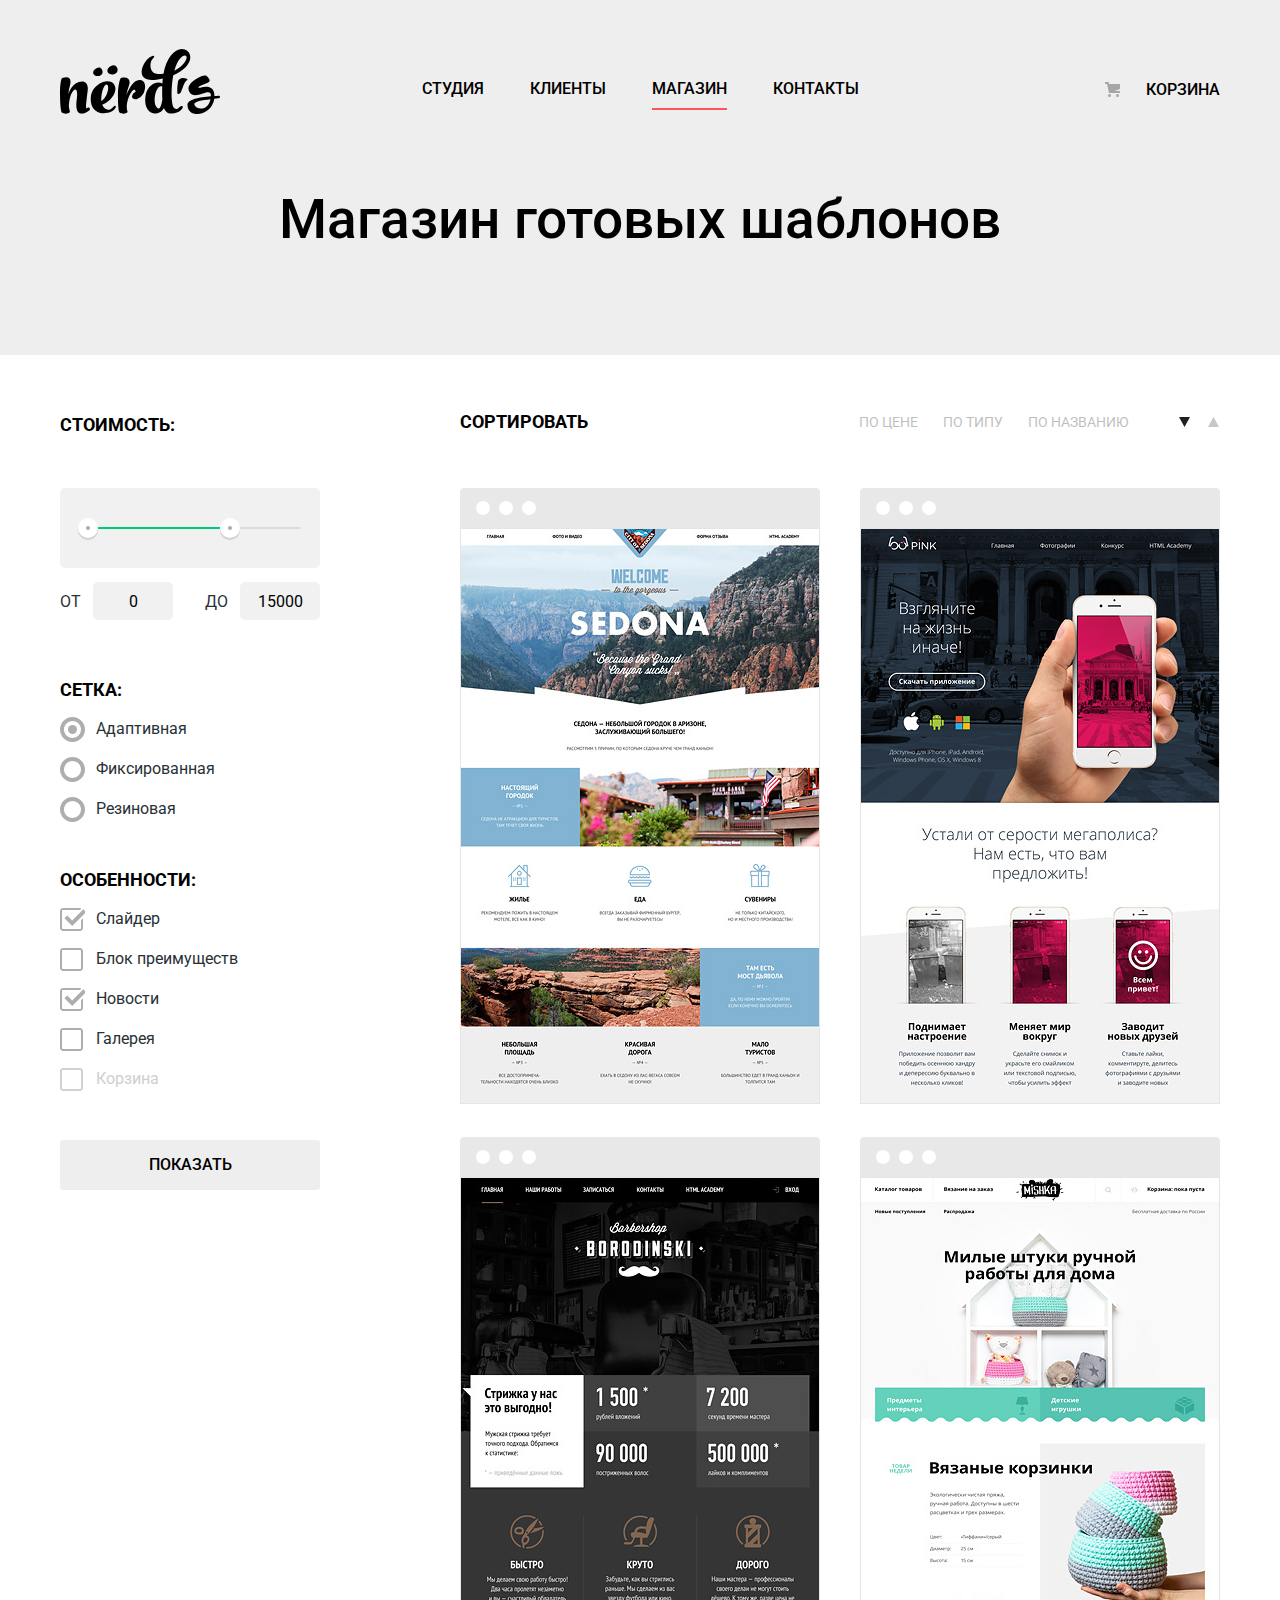
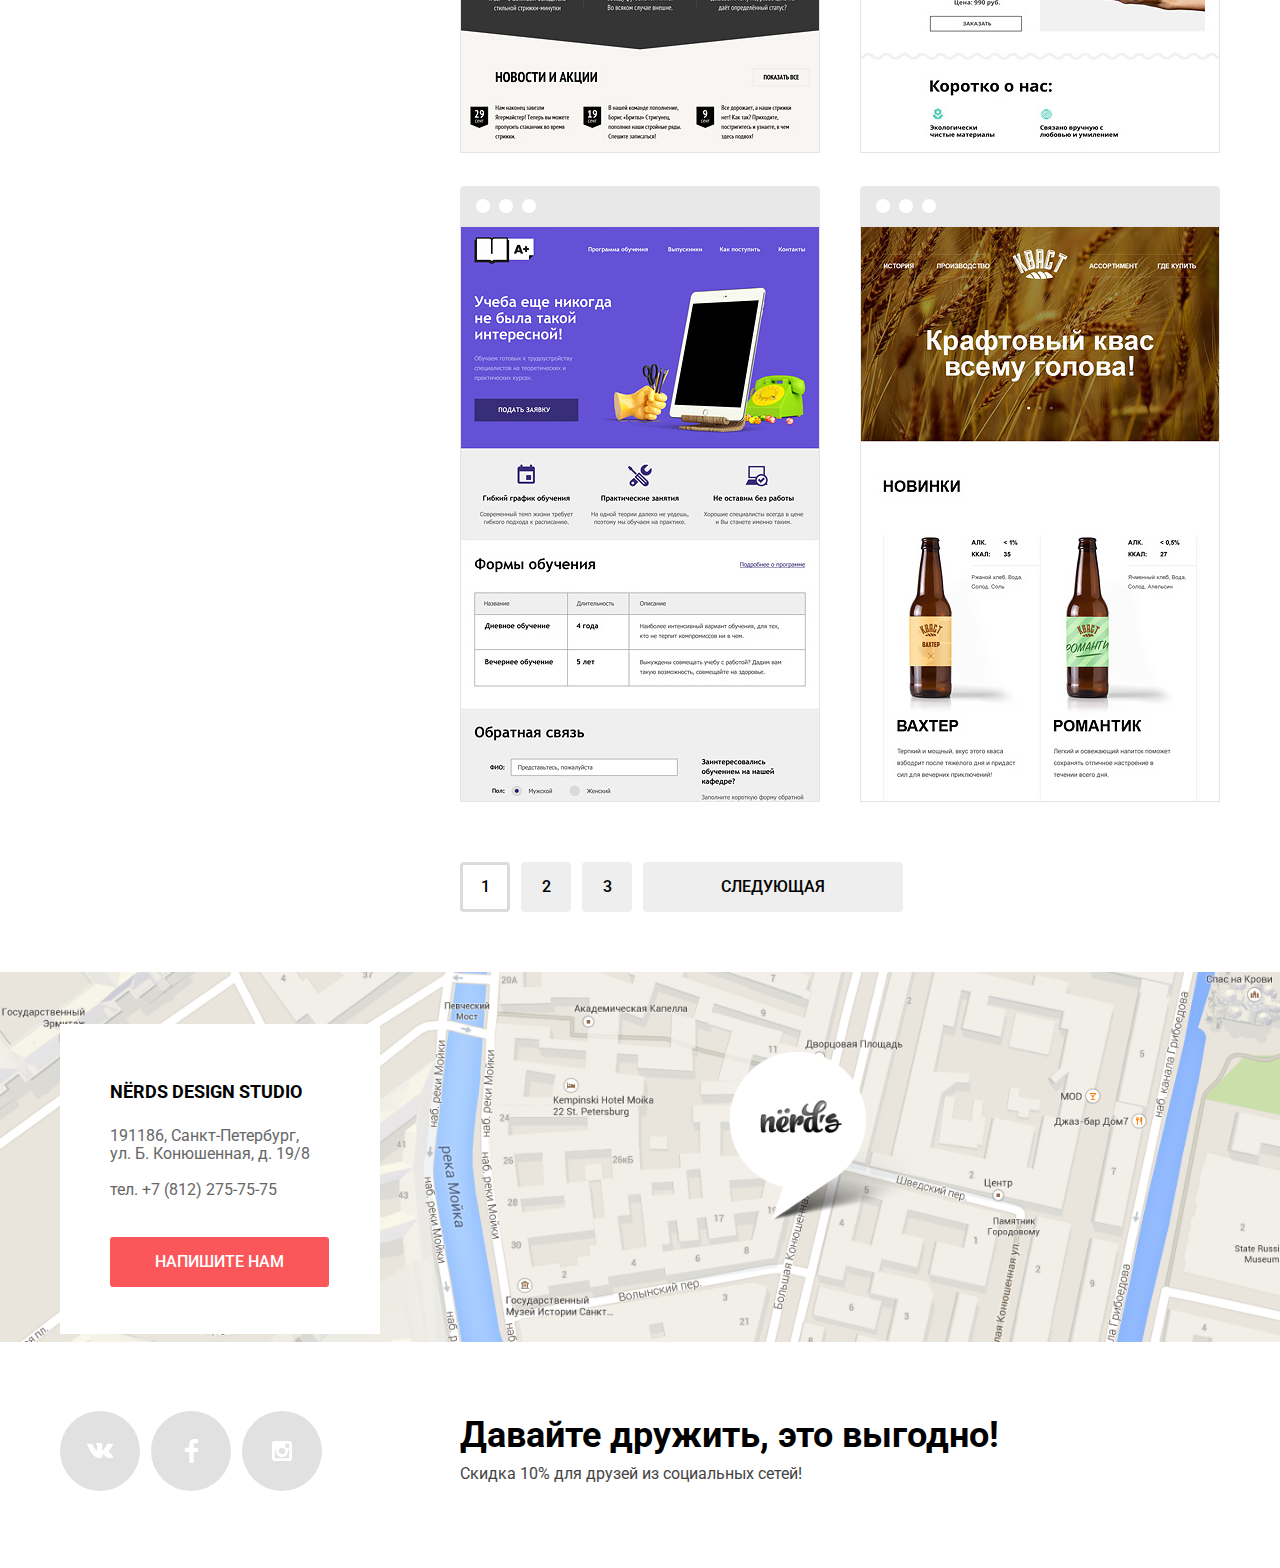
==== commit 1dcb9bf5: "Final" ====
--- a/catalog.html
+++ b/catalog.html
@@ -1,253 +1,234 @@
 <!DOCTYPE html>
 <html lang="ru">
-
 <head>
-  <meta charset="utf-8">
-  <title>Каталог</title>
-  <link href="https://fonts.googleapis.com/css?family=Roboto:400,500,700&display=swap" rel="stylesheet">
-  <link href="css/normalize.css" rel="stylesheet">
-  <link href="css/style.css" rel="stylesheet">
+	<meta charset="utf-8">
+	<title>Каталог</title>
+	<link href="https://fonts.googleapis.com/css?family=Roboto:400,500,700&display=swap" rel="stylesheet">
+	<link href="css/normalize.css" rel="stylesheet">
+	<link href="css/style.min.css" rel="stylesheet">
 </head>
-
 <body>
-  <header class="main-header">
-    <div class="container">
-      <nav class="main-navigation">
-        <a class="main-header-logo" href="index.html">
-          <img src="img/nerds-logo.svg" width="160" height="65" alt="Лого веб-студии Нердс">
-        </a>
-        <ul class="site-navigation">
-          <li><a href="index.html">Студия</a></li>
-          <li><a href="customers.html">Клиенты</a></li>
-          <li><a href="catalog.html" class="current">Магазин</a></li>
-          <li><a href="contacts.html">Контакты</a></li>
-        </ul>
-        <a class="basket" href="basket.html">Корзина</a>
-      </nav>
-    </div>
-  </header>
-  <h1 class="page-title">Магазин готовых шаблонов</h1>
-  <main class="container">
-    <div class="conteiner-colons">
-      <section class="sorting">
-	  <form class="filter" method="get" action="https://echo.htmlacademy.ru">
-		   <fieldset class="filter-item">
-			 <legend>Стоимость:</legend>
-			 <div class="range-filter">
-			   <div class="range-controls">
-				 <div class="scale">
-					<div class="bar"></div>
-				 </div>
-				 <div class="toggle toggle-min"></div>
-				 <div class="toggle toggle-max"></div>
-			   </div>
-			   <div class="price-controls">
-				 <label class="min-price">от <input name="min-price" type="text" value="0"></label>
-				 <label class="max-price">до <input name="max-price" type="text" value="15000"></label>
-			   </div>
-			 </div>
-		   </fieldset>
-          <fieldset>
-            <legend>Сетка:</legend>
-            <ul>
-              <li>
-                <input type="radio" name="grid" value="adaptive" id="filter-adaptive">
-                <label for="filter-adaptive">
-                  Адаптивная
-                </label>
-              </li>
-              <li>
-                <input type="radio" name="grid" value="fixed" id="filter-fixed">
-                <label for="filter-fixed">
-                  Фиксированная
-                </label>
-              </li>
-              <li>
-                <input type="radio" name="grid" value="rubber" id="filter-rubber">
-                <label for="filter-rubber">
-                  Резиновая
-                </label>
-              </li>
-            </ul>
-          </fieldset>
-          <fieldset>
-            <legend class="features">Особенности:</legend>
-            <ul>
-              <li>
-                <input type="checkbox" name="slider" id="filter-slider" checked>
-                <label for="filter-slider">
-                  Слайдер
-                </label>
-              </li>
-              <li>
-                <input type="checkbox" name="advantage-block" id="filter-advantage-block">
-                <label for="filter-advantage-block">
-                  Блок преимуществ
-                </label>
-              </li>
-              <li>
-                <input type="checkbox" name="new" id="filter-new" checked>
-                <label for="filter-new">
-                  Новости
-                </label>
-              </li>
-              <li>
-                <input type="checkbox" name="galary" id="filter-galary">
-                <label for="filter-galary">
-                  Галерея
-                </label>
-              </li>
-              <li>
-                <input type="checkbox" name="busket" id="filter-busket" disabled>
-                <label for="filter-busket">
-                  Корзина
-                </label>
-              </li>
-            </ul>
-          </fieldset>
-          <button class="button" type="submit">Показать</button>
-        </form>
-      </section>
-      <div>
-      <section class="filter-horizont">
-          <p>Сортировать</p>
-          <ul>
-              <li class="active">по цене</li>
-              <li>по типу</li>
-              <li>по названию</li>
-          </ul>
-          <div class="index up active"></div>
-		  <div class="index down"></div>
-      </section>
-      <section class="catalog">
-        <ul class="catalog-list">
-          <li class="catalog-item">
-            <img src="img/img-sedona.jpg" width="360" height="617" alt="Sedona">
-            <div class="description">
-              <h3><a href="#">Sedona</a></h3>
-              <p>Информационный сайт для туристов</p>
-              <div class="price button">9 900 руб.</div>
-            </div>
-          </li>
-          <li class="catalog-item">
-            <img src="img/img-pink.jpg" width="360" height="617" alt="Pink App">
-            <div class="description">
-              <h3><a href="#">Pink App</a></h3>
-              <p>Продуктовый лендинг
-                приложения для iOS и Android</p>
-              <div class="price button">9 900 руб.</div>
-            </div>
-          </li>
-          <li class="catalog-item">
-            <img src="img/img-barbershop.jpg" width="360" height="617" alt="Barbershop">
-            <div class="description">
-              <h3><a href="#">Barbershop</a></h3>
-              <p>Сайт салона красоты. Для мужчин, да.</p>
-              <div class="price button">9 900 руб.</div>
-            </div>
-          </li>
-          <li class="catalog-item">
-            <img src="img/img-mishka.jpg" width="360" height="617" alt="Милые штучки">
-            <div class="description">
-              <h3><a href="#">Милые штучки</a></h3>
-              <p>Интернет-магазин вязаных игрушек</p>
-              <div class="price button">9 900 руб.</div>
-            </div>
-          </li>
-          <li class="catalog-item">
-            <img src="img/img-aplus.jpg" width="360" height="617" alt="A Plus">
-            <div class="description">
-              <h3><a href="#">A Plus</a></h3>
-              <p>Лендинг курсов повышения квалификации</p>
-              <div class="price button">9 900 руб.</div>
-            </div>
-          </li>
-          <li class="catalog-item">
-            <img src="img/img-kvast.jpg" width="360" height="617" alt="КВАСТ">
-            <div class="description">
-              <h3><a href="#">КВАСТ</a></h3>
-              <p>Промо-сайт производителя крафтового кваса</p>
-              <div class="price button">9 900 руб.</div>
-            </div>
-          </li>
-        </ul>
-      </section>
-		<section class="pagination">
-			<ul>
-				<li class="active"><a href="#">1</a></li>
-				<li><a href="#">2</a></li>
-				<li><a href="#">3</a></li>
-				<li class="next"><a href="#">Следующая</a></li>
-			</ul>
+	<header class="main-header">
+		<div class="container">
+			<nav class="main-navigation">
+				<a class="main-header-logo" href="index.html">
+					<img src="img/nerds-logo.svg" width="160" height="65" alt="Лого веб-студии Нердс">
+				</a>
+				<ul class="site-navigation">
+					<li><a href="index.html">Студия</a></li>
+					<li><a href="customers.html">Клиенты</a></li>
+					<li><a href="catalog.html" class="current">Магазин</a></li>
+					<li><a href="contacts.html">Контакты</a></li>
+				</ul>
+				<a class="basket" href="basket.html">Корзина</a>
+			</nav>
+		</div>
+	</header>
+	<h1 class="page-title">Магазин готовых шаблонов</h1>
+	<main class="container flex">
+		<section class="filter">
+			<form method="get" action="https://echo.htmlacademy.ru">
+				<fieldset class="filter-item">
+					<legend>Стоимость:</legend>
+					<div class="range-filter">
+						<div class="range-controls">
+							<div class="scale">
+								<div class="bar"></div>
+							</div>
+							<button class="toggle toggle-min" title="Минимальная стоимость"></button>
+							<button class="toggle toggle-max" title="Максимальная стоимость"></button>
+						</div>
+						<div class="price-controls">
+							<label class="min-price">от <input name="min-price" type="text" value="0"></label>
+							<label class="max-price">до <input name="max-price" type="text" value="15000"></label>
+						</div>
+					</div>
+				</fieldset>
+				<fieldset>
+					<legend>Сетка:</legend>
+					<ul>
+						<li>
+							<input type="radio" name="grid" value="adaptive" id="filter-adaptive" checked class="radio visually-hidden">
+							<label for="filter-adaptive">Адаптивная</label>
+						</li>
+						<li>
+							<input type="radio" name="grid" value="fixed" id="filter-fixed" class="radio visually-hidden">
+							<label for="filter-fixed"> Фиксированная</label>
+						</li>
+						<li>
+							<input type="radio" name="grid" value="rubber" id="filter-rubber" class="radio visually-hidden">
+							<label for="filter-rubber">Резиновая</label>
+						</li>
+					</ul>
+				</fieldset>
+				<fieldset>
+					<legend class="features">Особенности:</legend>
+					<ul>
+						<li>
+							<input type="checkbox" name="slider" id="filter-slider" checked class="checkbox visually-hidden">
+							<label for="filter-slider">Слайдер</label>
+						</li>
+						<li>
+							<input type="checkbox" name="advantage-block" id="filter-advantage-block" class="checkbox visually-hidden">
+							<label for="filter-advantage-block">Блок преимуществ</label>
+						</li>
+						<li>
+							<input type="checkbox" name="new" id="filter-new" checked class="checkbox visually-hidden">
+							<label for="filter-new">Новости</label>
+						</li>
+						<li>
+							<input type="checkbox" name="galary" id="filter-galary" class="checkbox visually-hidden">
+							<label for="filter-galary">Галерея</label>
+						</li>
+						<li>
+							<input type="checkbox" name="busket" id="filter-busket" disabled class="checkbox visually-hidden">
+							<label for="filter-busket">Корзина</label>
+						</li>
+					</ul>
+				</fieldset>
+				<button class="button" type="submit">Показать</button>
+			</form>
 		</section>
-    </div>
-</div>
-  </main>
-  <section class="map">
-      <iframe src="https://www.google.com/maps/embed?pb=!1m18!1m12!1m3!1d1998.6037872533277!2d30.320858716096975!3d59.93871648187614!2m3!1f0!2f0!3f0!3m2!1i1024!2i768!4f13.1!3m3!1m2!1s0x4696310fca145cc1%3A0x42b32648d8238007!2z0JHQvtC70YzRiNCw0Y8g0JrQvtC90Y7RiNC10L3QvdCw0Y8g0YPQuy4sIDE5LzgsINCh0LDQvdC60YIt0J_QtdGC0LXRgNCx0YPRgNCzLCAxOTExODY!5e0!3m2!1sru!2sru!4v1560103154875!5m2!1sru!2sru"
-      height="416" style="border:0; width:100%" allowfullscreen></iframe>
-<!-- <img src="img/map.png" alt="Адрес: Санкт-Петербург, ул. Б. Конюшенная, д. 19/8" width="1440" height="416">-->
-    <div class="info">
-      <h4>NЁRDS DESIGN STUDIO</h4>
-      <address>191186, Санкт-Петербург, ул. Б. Конюшенная, д. 19/8
-        <p>тел.
-          <a href="tel:88122757575" class="phone">+7 (812) 275-75-75</a>
-        </p>
-      </address>
-      <a href="#" class="button feedback">Напишите нам</a>
-    </div>
-  </section>
-  <footer class="main-footer">
-    <div class="container">
-      <div class="footer-wrapper">
-        <div class="footer-social">
-          <ul>
-            <li>
-              <a class="social-button" href="#">
-                <img src="img/vk-icon.svg" width="26" height="15" alt="Страница Нердс в контакте">
-              </a>
-            </li>
-            <li>
-              <a class="social-button" href="#">
-                <img src="img/fb-icon.svg" width="13" height="21" alt="Страница Нердс на файсбуке">
-              </a>
-            </li>
-            <li>
-              <a class="social-button" href="#">
-                <img src="img/insta-icon.svg" width="20" height="21" alt="Страница Нердс в инстаграм">
-              </a>
-            </li>
-          </ul>
-        </div>
-
-        <div class="footer-info">
-          <strong>Давайте дружить, это выгодно!</strong>
-          <p>Скидка 10% для друзей из социальных сетей!</p>
-        </div>
-      </div>
-    </div>
-  </footer>
-  <section class="modal">
-    <button class="modal-close" type="button">Закрыть</button>
-    <form class="user" method="post" action="https://echo.htmlacademy.ru">
-      <h2>Напишите нам</h2>
-      <div class="modal-user">
-        <p>
-          <label for="user-login">Ваше имя:</label>
-          <input id="user-login" type="text" name="login" placeholder="Имя Фамилия" required>
-        </p>
-        <p>
-          <label for="user-email">Ваш e-mail:</label>
-          <input id="user-email" type="email" name="email" placeholder="email@example.com">
-        </p>
-      </div>
-      <p>
-        <label for="user-message">Текст письма:</label>
-        <textarea id="user-message" name="message" placeholder="В свободной форме"></textarea>
-      </p>
-      <button class="button" type="submit">Отправить</button>
-    </form>
-  </section>
-  <script src=js/popup.js></script>
+		<div>
+			<section class="sorting">
+				<p>Сортировать</p>
+				<ul>
+					<li class="active">
+						<a href="#">по цене</a>
+					</li>
+					<li>
+						<a href="#">по типу</a>
+					</li>
+					<li>
+						<a href="#">по названию</a>
+					</li>
+				</ul>
+				<a href="#" class="index up active" title="По убыванию"></a>
+				<a href="#" class="index down" title="По возрастанию"></a>
+			</section>
+			<section class="catalog">
+				<ul class="catalog-list">
+					<li class="catalog-item" tabindex="0">
+						<img src="img/img-sedona.jpg" width="360" height="617" alt="Sedona">
+						<div class="description">
+							<h3><a href="#">Sedona</a></h3>
+							<p>Информационный сайт<br>для туристов</p>
+							<div class="price button">9 900 руб.</div>
+						</div>
+					</li>
+					<li class="catalog-item" tabindex="0">
+						<img src="img/img-pink.jpg" width="360" height="617" alt="Pink App">
+						<div class="description">
+							<h3><a href="#">Pink App</a></h3>
+							<p>Продуктовый лендинг
+							приложения для iOS и Android</p>
+							<div class="price button">9 900 руб.</div>
+						</div>
+					</li>
+					<li class="catalog-item" tabindex="0">
+						<img src="img/img-barbershop.jpg" width="360" height="617" alt="Barbershop">
+						<div class="description">
+							<h3><a href="#">Barbershop</a></h3>
+							<p>Сайт салона красоты. Для мужчин, да.</p>
+							<div class="price button">9 900 руб.</div>
+						</div>
+					</li>
+					<li class="catalog-item" tabindex="0">
+						<img src="img/img-mishka.jpg" width="360" height="617" alt="Милые штучки">
+						<div class="description">
+							<h3><a href="#">Милые штучки</a></h3>
+							<p>Интернет-магазин вязаных игрушек</p>
+							<div class="price button">9 900 руб.</div>
+						</div>
+					</li>
+					<li class="catalog-item" tabindex="0">
+						<img src="img/img-aplus.jpg" width="360" height="617" alt="A Plus">
+						<div class="description">
+							<h3><a href="#">A Plus</a></h3>
+							<p>Лендинг курсов повышения квалификации</p>
+							<div class="price button">9 900 руб.</div>
+						</div>
+					</li>
+					<li class="catalog-item" tabindex="0">
+						<img src="img/img-kvast.jpg" width="360" height="617" alt="КВАСТ">
+						<div class="description">
+							<h3><a href="#">КВАСТ</a></h3>
+							<p>Промо-сайт производителя крафтового кваса</p>
+							<div class="price button">9 900 руб.</div>
+						</div>
+					</li>
+				</ul>
+			</section>
+			<section class="pagination">
+				<ul>
+					<li><a class="pagination-item active">1</a></li>
+					<li><a href="#" class="pagination-item">2</a></li>
+					<li><a href="#" class="pagination-item">3</a></li>
+					<li><a href="#" class="pagination-item next">Следующая</a></li>
+				</ul>
+			</section>
+		</div>
+	</main>
+	<section class="map">
+		<img src="img/map.png" alt="Адрес: Санкт-Петербург, ул. Б. Конюшенная, д. 19/8" width="1440" height="416">
+		<iframe class="frame" src="https://www.google.com/maps/embed?pb=!1m18!1m12!1m3!1d1998.6037872533277!2d30.320858716096975!3d59.93871648187614!2m3!1f0!2f0!3f0!3m2!1i1024!2i768!4f13.1!3m3!1m2!1s0x4696310fca145cc1%3A0x42b32648d8238007!2z0JHQvtC70YzRiNCw0Y8g0JrQvtC90Y7RiNC10L3QvdCw0Y8g0YPQuy4sIDE5LzgsINCh0LDQvdC60YIt0J_QtdGC0LXRgNCx0YPRgNCzLCAxOTExODY!5e0!3m2!1sru!2sru!4v1560103154875!5m2!1sru!2sru"
+		height="416" style="border:0; width:100%" allowfullscreen></iframe>
+		<div class="info">
+			<h4>NЁRDS DESIGN STUDIO</h4>
+			<address>191186, Санкт-Петербург, ул. Б. Конюшенная, д. 19/8
+				<p>тел. <a href="tel:88122757575" class="phone">+7 (812) 275-75-75</a></p>
+			</address>
+			<a href="#" class="button feedback">Напишите нам</a>
+		</div>
+	</section>
+	<footer class="main-footer">
+		<div class="container flex">
+			<div class="footer-social">
+				<ul>
+					<li>
+						<a class="social-button" href="#" title="Страница Нердс в контакте">
+							<img src="img/vk-icon.svg" width="26" height="15" alt="Страница Нердс в контакте">
+						</a>
+					</li>
+					<li>
+						<a class="social-button" href="#" title="Страница Нердс на файсбуке">
+							<img src="img/fb-icon.svg" width="13" height="21" alt="Страница Нердс на файсбуке">
+						</a>
+					</li>
+					<li>
+						<a class="social-button" href="#" title="Страница Нердс в инстаграм">
+							<img src="img/insta-icon.svg" width="20" height="21" alt="Страница Нердс в инстаграм">
+						</a>
+					</li>
+				</ul>
+			</div>
+			<div class="footer-info">
+				<strong>Давайте дружить, это выгодно!</strong>
+				<p>Скидка 10% для друзей из социальных сетей!</p>
+			</div>
+		</div>
+	</footer>
+	<section class="modal">
+		<button class="modal-close" type="button">Закрыть</button>
+		<form class="user" method="post" action="https://echo.htmlacademy.ru">
+			<h2>Напишите нам</h2>
+			<div class="modal-user">
+				<p>
+					<label for="user-login">Ваше имя:</label>
+					<input id="user-login" type="text" name="login" placeholder="Имя Фамилия">
+				</p>
+				<p>
+					<label for="user-email">Ваш e-mail:</label>
+					<input id="user-email" type="email" name="email" placeholder="email@example.com">
+				</p>
+			</div>
+			<p>
+				<label for="user-message">Текст письма:</label>
+				<textarea id="user-message" name="message" placeholder="В свободной форме"></textarea>
+			</p>
+			<button class="button" type="submit">Отправить</button>
+		</form>
+	</section>
+	<script src=js/popup.min.js></script>
 </body>
-</html>
+</html>--- a/css/style.min.css
+++ b/css/style.min.css
@@ -0,0 +1 @@
+html{box-sizing:border-box}*,::before,::after{box-sizing:inherit}body{margin:0;padding:0;font-family:"Roboto","Arial",sans-serif;font-size:16px;line-height:24px;color:#283136;background-color:#fff;font-weight:400;min-width:1200px}a{text-decoration:none}img{max-width:100%;height:auto}.container{width:1160px;margin:0 auto;padding:0}.flex{display:flex;flex-wrap:wrap}.border-bottom{border-bottom:2px solid #eee}.button{min-width:100px;display:inline-block;padding:16px 40px;text-align:center;text-transform:uppercase;border:0;color:#fff;background-color:#fb565a;border-radius:3px;height:50px;line-height:18px;font-weight:500;vertical-align:top;cursor:pointer}.button.disabled,.button:disabled{cursor:default;opacity:.5;background-color:#000}.button:hover,.button:focus{background-color:#e74246}.button:active{background-color:#d7373b;border-top:3px solid #c13135;color:#e07476;padding:13px 40px}.page-title{font-size:55px;line-height:55px;margin:0;background-color:#eee;text-align:center;padding:60px 0 108px;color:#000;font-weight:500}.filter{width:260px;margin-right:140px}.filter fieldset{border:0;padding:0;margin:0}.filter legend{font-size:18px;text-transform:uppercase;font-weight:700;padding:55px 0 0;line-height:30px;color:#000}.filter legend.features{padding-top:26px}.filter ul{list-style:none;margin:14px 0 0;padding:0}.filter li{height:25px;margin-bottom:15px;display:flex}.filter .button{background-color:#eee;color:#000;width:260px;margin-top:31px}.filter .button:hover,.filter .button:focus{background-color:#dfdfdf}.filter .button:active{background-color:#d5d5d5;border-color:#bfbfbf;color:#a9a9a9}.range-filter{margin:48px 0 0}.range-controls{position:relative;background-color:#f1f1f1;border-radius:5px;padding:39px 20px;margin-bottom:14px}.range-controls .scale{height:2px;background:#d7dcde}.range-controls .bar{width:70%;height:2px;background:#00ca74}.range-controls .toggle{position:absolute;top:30px;width:20px;height:20px;border:8px solid #fff;background-color:#ababab;box-shadow:0 2px 1px 0 #cfcfcf;border-radius:50%;cursor:pointer;padding:0}.range-controls .toggle-min{left:18px}.range-controls .toggle-max{left:160px}.price-controls{line-height:18px;display:flex;justify-content:space-between}.price-controls label{text-transform:uppercase}.price-controls input{width:80px;margin-left:8px;text-align:center;border:0;border-radius:5px;background:#f1f1f1;height:38px}.checkbox+label{padding-left:36px;position:relative;cursor:pointer;line-height:20px}.checkbox:disabled+label{color:#ced0d0;cursor:default}.checkbox:disabled+label::before,.checkbox:disabled+label:hover::before{opacity:.25}.checkbox+label::before{content:"";width:25px;height:23px;display:block;background-image:url(../img/checkbox-off.svg);background-repeat:no-repeat;opacity:.45;position:absolute;left:0;top:0;margin-top:-1px}.checkbox+label:hover::before,.checkbox:focus+label::before{opacity:1}.checkbox:checked+label::before{background-image:url(../img/checkbox-on.svg)}.radio+label{padding-left:36px;position:relative;cursor:pointer;line-height:20px}.radio+label::before{content:"";width:25px;height:25px;display:block;background-image:url(../img/radio-off.svg);background-repeat:no-repeat;opacity:.45;position:absolute;left:0;top:0;margin-top:-2px}.radio+label:hover::before,.radio:focus+label::before{opacity:1}.radio:disabled+label{color:#ced0d0;cursor:default}.radio:disabled+label::before,.radio:disabled+label:hover::before{opacity:.25}.radio:checked+label::before{background-image:url(../img/radio-on.svg)}.sorting{display:flex;width:760px;padding:58px 0 0;margin-bottom:57px}.sorting p{display:block;font-size:18px;line-height:18px;color:#000;text-transform:uppercase;font-weight:700;margin:0 271px 0 0;padding:0}.sorting ul{width:320px;margin-right:auto;list-style:none;display:flex;padding:0;margin:0;text-transform:uppercase;flex-wrap:wrap}.sorting a{opacity:.25;padding-right:25px;font-size:14px;line-height:18px;color:#000;display:block}.sorting a:hover,.sorting a:focus{opacity:.45}.sorting a.active,.sorting a:active{opacity:1}.sorting .index{width:11px;height:18px;background-position:0 50%;background-repeat:no-repeat;opacity:.25;cursor:pointer;padding:0;border:0;background-color:#fff}.sorting .index:hover,.sorting .index:focus{opacity:.45}.sorting .index.active,.sorting .index:active{opacity:1}.sorting .index.up{background-image:url(../img/icon-down-dir.svg)}.sorting .index.down{background-image:url(../img/icon-up-dir.svg);margin-left:18px}.main-header{min-height:120px;background-color:#eee;padding:49px 0 18px 0}.main-navigation{text-transform:uppercase;background-color:#eee;display:flex;align-items:center}.main-header-logo{width:160px;height:65px;display:block;margin-right:202px}.main-header-logo:hover img,.main-header-logo:focus img{opacity:.8}.main-header-logo:active img{opacity:.3}.site-navigation{width:620px;display:flex;list-style:none;margin:20px 0 0;padding:0;flex-wrap:wrap}.site-navigation li{margin-right:46px;line-height:30px}.site-navigation a{color:#000;display:block;font-weight:500}.site-navigation a:hover,.site-navigation a:focus,.basket:hover,.basket:focus{color:#fb565a}.site-navigation a.current,.basket.current{color:#000;border-bottom:2px solid #fb565a;padding-bottom:4px}.site-navigation a:active,.basket:active{color:#a6a6a6}.basket{color:#000;position:relative;padding-left:41px;margin-top:16px;font-weight:500;margin-left:auto}.basket::before{content:"";position:absolute;width:15px;height:15px;background-image:url(../img/cart-icon.svg);background-repeat:no-repeat;background-position:0 0;left:0;top:50%;margin-top:-8px}.slider{background-color:#eee;position:relative}.slider p{margin-bottom:39px;width:420px}.slider .button{width:240px}.slide{display:none;background-repeat:no-repeat;background-position:431px 0;padding-bottom:80px}.slide-slogan{font-size:55px;line-height:55px;color:#000;font-weight:500;margin:0 0 28px;padding-top:58px;width:420px}.slide.slide1{background-image:url(../img/slide1.png)}.slide.slide2{background-image:url(../img/slide2.png)}.slide.slide3{background-image:url(../img/slide3.png)}.slide-current{display:block}.slider.button{width:240px}.slider-controls{position:absolute;height:18px;display:flex;flex-direction:row;justify-content:center;flex-wrap:wrap;left:50%;right:0;bottom:87px;width:340px;transform:translate(-50%,-50%)}.slider-controls button{width:18px;height:18px;background-color:#fff;border-radius:10px;margin:0 8px 0;border:0;padding:5px}.slider-controls .slide-current::after{width:8px;height:8px;display:block;border:2px solid #c2c2c2;border-radius:5px;content:""}.about{padding-top:41px;padding-bottom:73px;display:flex}.about-left{width:760px;margin-right:40px}.about-left ul{list-style:none;margin:1px 0 0;padding:0}.about-left li{padding:23px 9px 1px 0;display:flex;align-items:center}.about-left li::before{content:"";display:block;width:25px;height:2px;background-color:#fb565a;margin-right:11px;margin-top:2px}.about-left h2{font-size:45px;line-height:45px;margin:32px 0 33px 0;font-weight:500;color:#000}.about-left p{margin-bottom:39px;padding-right:100px}.about-left b{text-transform:uppercase;color:#000}.about-right{width:360px}.about-right::before{content:"";display:block;width:360px;height:208px;background-image:url(../img/nerds-illustration.jpg);background-repeat:no-repeat;margin-bottom:36px}.about-right b{line-height:24px;text-transform:uppercase;display:block;margin-bottom:37px;text-align:center;color:#000}.about-right .advantages{display:flex;justify-content:space-between}.advantages-item span:first-child{font-size:45px;line-height:50px;font-weight:700;color:#000}.advantages-item{width:120px}.advantages-item span:last-child{margin-top:16px;display:block;line-height:18px}.advantages-item sup{font-size:28px;margin:0}.logo{margin-bottom:80px}.logo ul{display:flex;justify-content:space-between;align-items:center;list-style:none;margin:0;padding:0;flex-wrap:wrap;font-size:0}.logo li{width:300px;text-align:center;position:relative;padding:47px 0 44px}.logo li:nth-child(4n+1){width:280px;padding:12px 18px 0 0}.logo li:nth-child(4n+4){padding:8px 0 0 21px;width:280px}.logo li::before{content:"";width:2px;display:block;height:52px;background-color:#eee;position:absolute;left:0;top:50%;margin-top:-26px}.logo li:first-child::before{display:none}.logo a{display:block;line-height:0;position:relative}.logo a{opacity:.2}.logo a:hover,.logo a:focus{opacity:1}.logo a:active{opacity:.1}.map{position:relative;line-height:0;text-align:center}.map .frame{margin-top:-416px;display:block}.map .info{width:320px;background-color:#fff;padding:53px 50px 47px;position:absolute;top:52px;left:50%;margin-left:-580px;text-align:left}.map h4{font-size:18px;line-height:30px;color:#000;padding:0;margin:0 0 20px;font-weight:700}.map address{font-size:16px;line-height:18px;color:#666;font-style:normal;padding-right:10px}.map p{font-size:16px;line-height:18px;color:#666;margin:18px 0 38px}.map .phone{color:inherit}.map .feedback{width:219px}.visually-hidden:not(:focus):not(:active),input[type=checkbox].visually-hidden,input[type=radio].visually-hidden{position:absolute;width:1px;height:1px;margin:-1px;border:0;padding:0;white-space:nowrap;clip-path:inset(100%);clip:rect(0 0 0 0);overflow:hidden}.promo{padding-top:80px;padding-bottom:80px}.promo-list{width:1100px;list-style:none;padding:0;display:flex;flex-wrap:wrap;justify-content:space-between;margin:0}.promo-list-catalog{list-style:none;margin:0;padding:0}.promo-item{position:relative;padding-top:147px;width:300px}.promo-item h3{text-transform:uppercase;font-size:24px;line-height:30px;font-weight:700;margin:23px 0 0;color:#000}.promo-item p{line-height:24px;font-weight:400;margin:16px 0 33px}.promo-item::before{content:"";position:absolute;top:0;left:0;width:300px;height:146px;background-repeat:no-repeat}.promo-item-web::before{background-image:url(../img/illustration-1.jpg)}.promo-item-app::before{background-image:url(../img/illustration-2.jpg)}.promo-item-pre::before{background-image:url(../img/illustration-3.jpg)}.promo-item-app .button{background-color:#00ca74}.promo-item-app .button:hover,.promo-item-app .button:focus{background-color:#00bc6c}.promo-item-app .button:active{background-color:#00aa62;border-color:#009958;color:#74c69c}.promo-item-pre .button{background-color:#efc849}.promo-item-pre .button:hover{background-color:#eab534}.promo-item-pre .button:active{background-color:#e5a722;border-color:#ce961f;color:#edc47f}.footer-contacts a{color:#000;text-decoration:underline}.social-button{display:flex;justify-content:center;align-items:center;width:80px;height:80px;background-color:#e1e1e1;border-radius:50%}.social-button:hover,.social-button:focus{background-color:#e74246}.social-button:active{background-color:#d7373b;border-top:3px solid #c13135;border-bottom:3px solid #d7373b}.social-button:active img{opacity:.3}.footer-social li{margin:0 11px 11px 0}.footer-social{width:400px}.footer-info{padding-top:6px}.footer-social ul{list-style:none;margin:0;padding:0;display:flex;flex-direction:row;justify-content:flex-start;flex-wrap:wrap;max-width:550px}.main-footer{padding:69px 0 66px;display:flex;justify-content:space-between}.main-footer strong{font-size:36px;line-height:36px;color:#000;font-weight:700}.main-footer p{color:#444;line-height:22px;margin:9px 0 0}.catalog-list{list-style:none;width:760px;margin:auto;display:flex;flex-wrap:wrap;justify-content:space-between;padding:0}.catalog-item:hover .description,.catalog-item:focus-within .description,.catalog-item:focus .description{display:block}.catalog-item{position:relative;line-height:0;margin-bottom:33px}.catalog-item::before{height:40px;background-image:url(../img/browser.svg);background-repeat:no-repeat;opacity:.12;display:block;content:""}.catalog-item:hover::before{opacity:1}.description{display:none;width:360px;padding:27px 43px 43px;background-color:#eee;text-align:center;position:absolute;bottom:0;left:0}.description h3{font-size:18px;text-transform:uppercase;margin-top:0;margin-bottom:15px;line-height:30px}.description a{color:#000}.description a:hover,.description a:focus{color:#fb565a}.description a:active{color:#cacaca}.description p{color:#666;margin-bottom:30px;margin-top:0;line-height:18px}.description .price{width:200px;margin:0 auto}.pagination{padding:27px 0 60px}.pagination ul{list-style:none;display:flex;margin:0;padding:0}.pagination li{margin-right:11px}.pagination-item{display:block;min-width:50px;height:50px;border-radius:4px;background-color:#eee;color:#000;text-align:center;line-height:18px;text-transform:uppercase;font-weight:500;padding:16px 20px}.pagination-item.next{width:260px}.pagination-item.active{background-color:#fff;border:3px solid #dbdbdb;padding:13px 14px}.pagination-item[href]:hover,.pagination-item[href]:focus{background-color:#dfdfdf}.pagination-item[href]:active{background-color:#d5d5d5;color:#a9a9a9;border-top:3px solid #bfbfbf;padding:13px 20px}.modal{display:none;position:fixed;color:#000;background-color:#fff;width:960px;padding:66px 100px 84px;box-shadow:0 30px 50px rgba(0,0,0,.7);top:50%;left:50%;transform:translate(-50%,-50%)}@keyframes bounce{0%{transform:translate(-50%,-300%)}to{transform:translate(-50%,-50%)}}.modal-show{display:block;animation-name:bounce;animation-duration:.6s}@keyframes shake{0%,to{transform:translate(-50%,-50%)}10%,30%,50%,70%,90%{transform:translate(-51%,-50%)}20%,40%,60%,80%{transform:translate(-49%,-50%)}}.modal-error{animation-name:shake;animation-duration:.6s}.modal-close{position:absolute;font-size:0;background-color:#fff;border:0;cursor:pointer;top:78px;right:90px;width:23px;height:23px}.modal-close::before,.modal-close::after{content:"";position:absolute;top:9px;left:-1px;width:27px;height:5px;background-color:#fecccd}.modal-close:hover::before,.modal-close:hover::after{background-color:#fb565a}.modal-close:active::before,.modal-close:active::after{background-color:#fee}.modal-close::before{transform:rotate(45deg)}.modal-close::after{transform:rotate(-45deg)}.modal p{margin:0}.modal h2{font-size:45px;line-height:45px;margin:0 0 38px}.modal label{line-height:18px;font-weight:700}.modal input:invalid{border:2px solid #e74246;color:#e74246}.modal input:required:invalid{border:2px solid #e74246;color:#e74246}.modal input,.modal textarea{color:rgba(68,68,68,.5);display:block;margin-top:7px;border:2px solid #d7dcde;border-radius:2px}.modal input:hover,.modal textarea:hover{border-color:#b4b9bb}.modal input:focus,.modal textarea:focus{border-color:#000;color:#444}.modal textarea{width:760px;height:118px;padding:12px 15px;margin-bottom:47px;resize:none}.modal-user{display:flex;justify-content:space-between;margin-bottom:30px}.modal .button{width:260px}.modal input{width:360px;height:50px;padding:0 15px}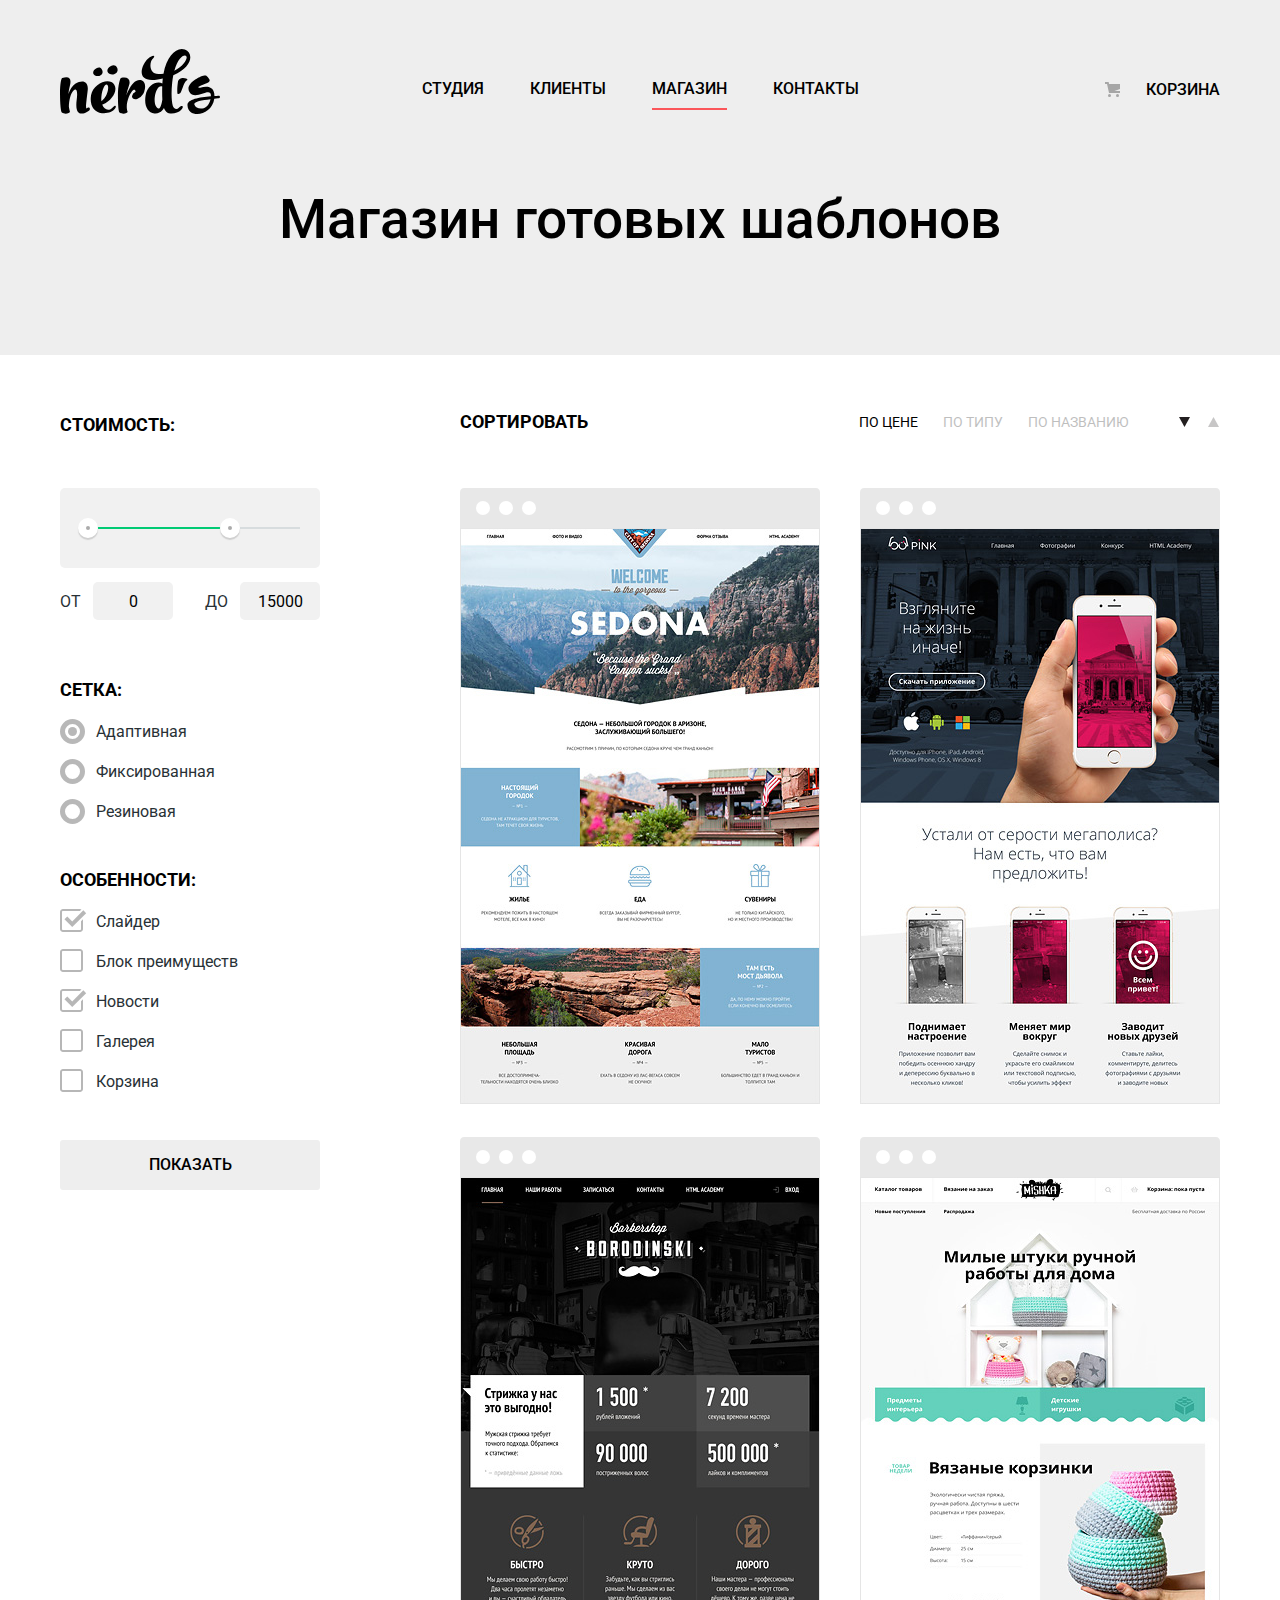
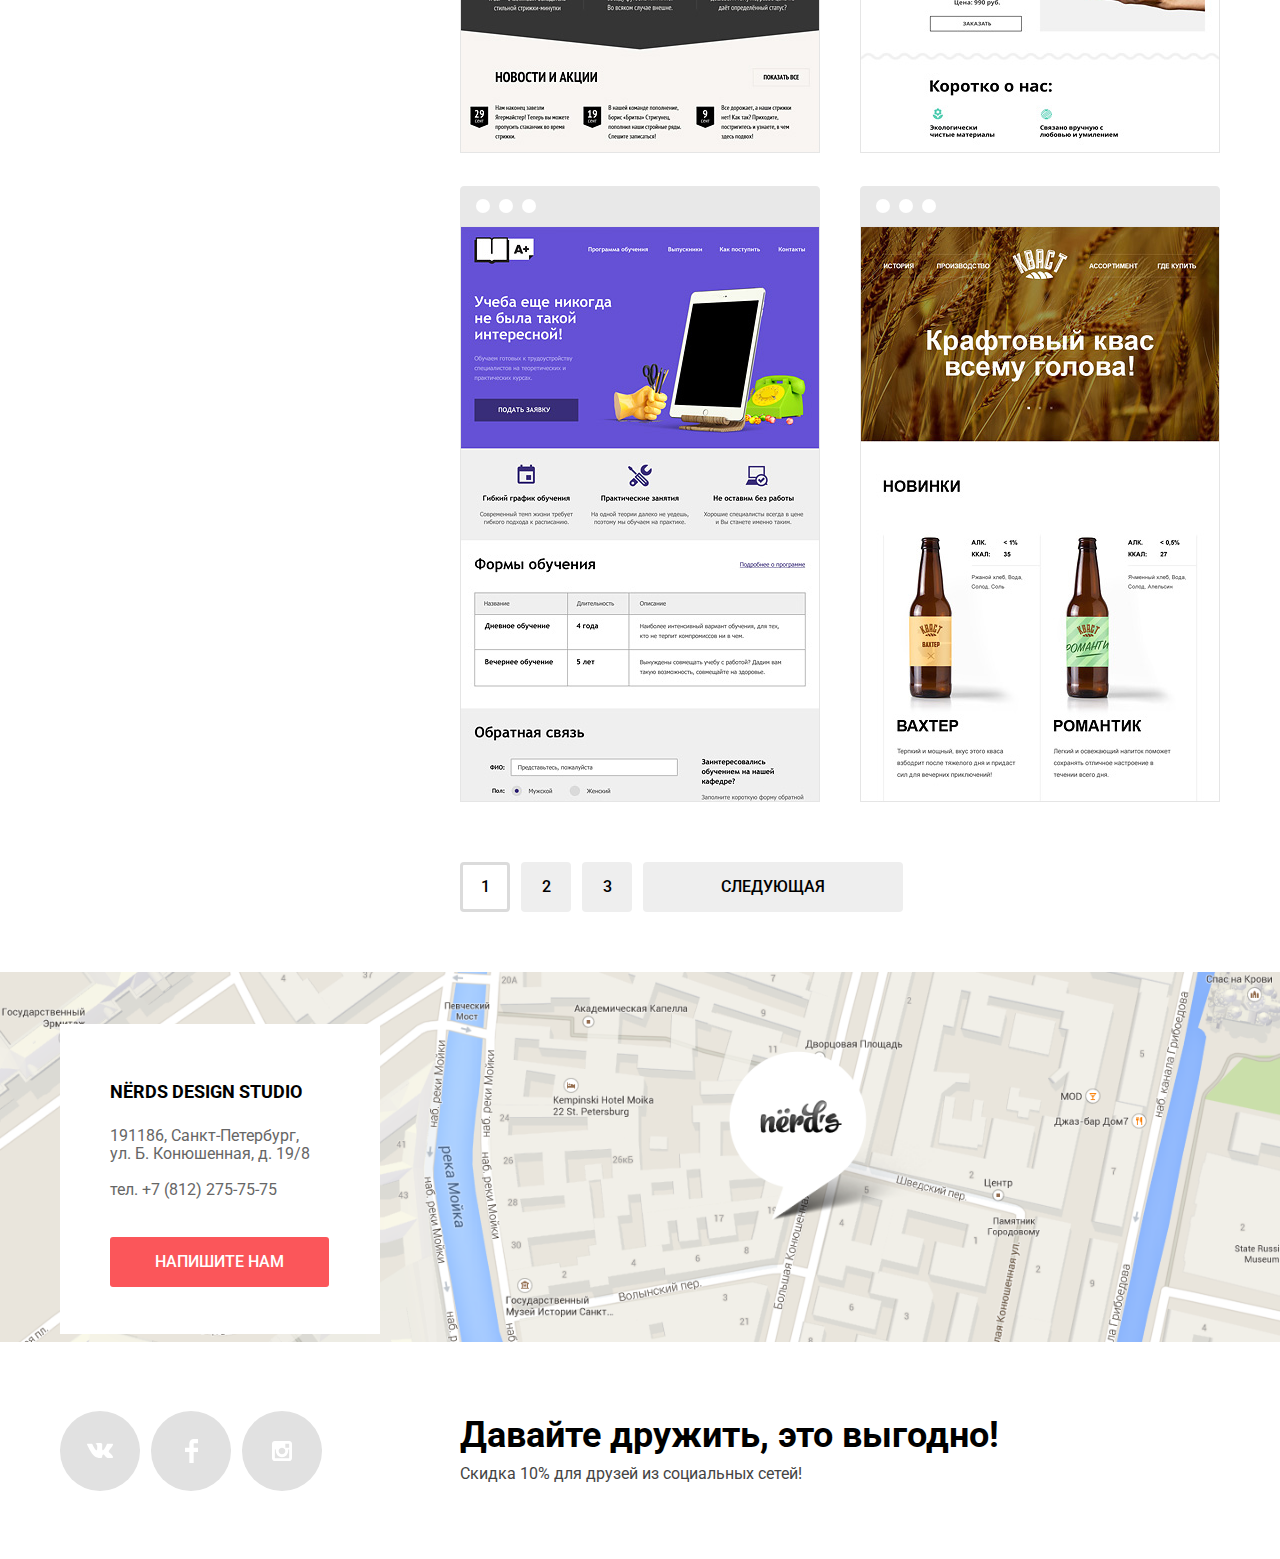
==== commit 7c8cfb13: "Final" ====
--- a/catalog.html
+++ b/catalog.html
@@ -48,16 +48,16 @@
 					<legend>Сетка:</legend>
 					<ul>
 						<li>
-							<input type="radio" name="grid" value="adaptive" id="filter-adaptive" checked class="radio visually-hidden">
-							<label for="filter-adaptive">Адаптивная</label>
-						</li>
-						<li>
-							<input type="radio" name="grid" value="fixed" id="filter-fixed" class="radio visually-hidden">
-							<label for="filter-fixed"> Фиксированная</label>
-						</li>
-						<li>
-							<input type="radio" name="grid" value="rubber" id="filter-rubber" class="radio visually-hidden">
-							<label for="filter-rubber">Резиновая</label>
+							<input type="radio" name="grid" value="adaptive" id="filter-adaptive" checked class="filter-input visually-hidden">
+							<label for="filter-adaptive" class="filter-label filter-radio">Адаптивная</label>
+						</li>
+						<li>
+							<input type="radio" name="grid" value="fixed" id="filter-fixed" class="filter-input visually-hidden">
+							<label for="filter-fixed" class="filter-label filter-radio"> Фиксированная</label>
+						</li>
+						<li>
+							<input type="radio" name="grid" value="rubber" id="filter-rubber" class="filter-input visually-hidden">
+							<label for="filter-rubber" class="filter-label filter-radio">Резиновая</label>
 						</li>
 					</ul>
 				</fieldset>
@@ -65,24 +65,24 @@
 					<legend class="features">Особенности:</legend>
 					<ul>
 						<li>
-							<input type="checkbox" name="slider" id="filter-slider" checked class="checkbox visually-hidden">
-							<label for="filter-slider">Слайдер</label>
-						</li>
-						<li>
-							<input type="checkbox" name="advantage-block" id="filter-advantage-block" class="checkbox visually-hidden">
-							<label for="filter-advantage-block">Блок преимуществ</label>
-						</li>
-						<li>
-							<input type="checkbox" name="new" id="filter-new" checked class="checkbox visually-hidden">
-							<label for="filter-new">Новости</label>
-						</li>
-						<li>
-							<input type="checkbox" name="galary" id="filter-galary" class="checkbox visually-hidden">
-							<label for="filter-galary">Галерея</label>
-						</li>
-						<li>
-							<input type="checkbox" name="busket" id="filter-busket" disabled class="checkbox visually-hidden">
-							<label for="filter-busket">Корзина</label>
+							<input type="checkbox" name="slider" id="filter-slider" checked class="filter-input visually-hidden">
+							<label for="filter-slider" class="filter-label filter-checkbox">Слайдер</label>
+						</li>
+						<li>
+							<input type="checkbox" name="advantage-block" id="filter-advantage-block" class="filter-input visually-hidden">
+							<label for="filter-advantage-block" class="filter-label filter-checkbox">Блок преимуществ</label>
+						</li>
+						<li>
+							<input type="checkbox" name="new" id="filter-new" checked class="filter-input visually-hidden">
+							<label for="filter-new" class="filter-label filter-checkbox">Новости</label>
+						</li>
+						<li>
+							<input type="checkbox" name="galary" id="filter-galary" class="filter-input visually-hidden">
+							<label for="filter-galary" class="filter-label filter-checkbox">Галерея</label>
+						</li>
+						<li>
+							<input type="checkbox" name="busket" id="filter-busket" class="filter-input visually-hidden">
+							<label for="filter-busket" class="filter-label filter-checkbox">Корзина</label>
 						</li>
 					</ul>
 				</fieldset>
@@ -93,8 +93,8 @@
 			<section class="sorting">
 				<p>Сортировать</p>
 				<ul>
-					<li class="active">
-						<a href="#">по цене</a>
+					<li>
+						<a href="#" class="active">по цене</a>
 					</li>
 					<li>
 						<a href="#">по типу</a>
@@ -103,8 +103,8 @@
 						<a href="#">по названию</a>
 					</li>
 				</ul>
-				<a href="#" class="index up active" title="По убыванию"></a>
-				<a href="#" class="index down" title="По возрастанию"></a>
+				<a href="#" class="index sorting-up active" title="По убыванию"></a>
+				<a href="#" class="index sorting-down" title="По возрастанию"></a>
 			</section>
 			<section class="catalog">
 				<ul class="catalog-list">
@@ -112,7 +112,7 @@
 						<img src="img/img-sedona.jpg" width="360" height="617" alt="Sedona">
 						<div class="description">
 							<h3><a href="#">Sedona</a></h3>
-							<p>Информационный сайт<br>для туристов</p>
+							<p>Информационный сайт для туристов</p>
 							<div class="price button">9 900 руб.</div>
 						</div>
 					</li>
--- a/css/style.min.css
+++ b/css/style.min.css
@@ -1 +1 @@
-html{box-sizing:border-box}*,::before,::after{box-sizing:inherit}body{margin:0;padding:0;font-family:"Roboto","Arial",sans-serif;font-size:16px;line-height:24px;color:#283136;background-color:#fff;font-weight:400;min-width:1200px}a{text-decoration:none}img{max-width:100%;height:auto}.container{width:1160px;margin:0 auto;padding:0}.flex{display:flex;flex-wrap:wrap}.border-bottom{border-bottom:2px solid #eee}.button{min-width:100px;display:inline-block;padding:16px 40px;text-align:center;text-transform:uppercase;border:0;color:#fff;background-color:#fb565a;border-radius:3px;height:50px;line-height:18px;font-weight:500;vertical-align:top;cursor:pointer}.button.disabled,.button:disabled{cursor:default;opacity:.5;background-color:#000}.button:hover,.button:focus{background-color:#e74246}.button:active{background-color:#d7373b;border-top:3px solid #c13135;color:#e07476;padding:13px 40px}.page-title{font-size:55px;line-height:55px;margin:0;background-color:#eee;text-align:center;padding:60px 0 108px;color:#000;font-weight:500}.filter{width:260px;margin-right:140px}.filter fieldset{border:0;padding:0;margin:0}.filter legend{font-size:18px;text-transform:uppercase;font-weight:700;padding:55px 0 0;line-height:30px;color:#000}.filter legend.features{padding-top:26px}.filter ul{list-style:none;margin:14px 0 0;padding:0}.filter li{height:25px;margin-bottom:15px;display:flex}.filter .button{background-color:#eee;color:#000;width:260px;margin-top:31px}.filter .button:hover,.filter .button:focus{background-color:#dfdfdf}.filter .button:active{background-color:#d5d5d5;border-color:#bfbfbf;color:#a9a9a9}.range-filter{margin:48px 0 0}.range-controls{position:relative;background-color:#f1f1f1;border-radius:5px;padding:39px 20px;margin-bottom:14px}.range-controls .scale{height:2px;background:#d7dcde}.range-controls .bar{width:70%;height:2px;background:#00ca74}.range-controls .toggle{position:absolute;top:30px;width:20px;height:20px;border:8px solid #fff;background-color:#ababab;box-shadow:0 2px 1px 0 #cfcfcf;border-radius:50%;cursor:pointer;padding:0}.range-controls .toggle-min{left:18px}.range-controls .toggle-max{left:160px}.price-controls{line-height:18px;display:flex;justify-content:space-between}.price-controls label{text-transform:uppercase}.price-controls input{width:80px;margin-left:8px;text-align:center;border:0;border-radius:5px;background:#f1f1f1;height:38px}.checkbox+label{padding-left:36px;position:relative;cursor:pointer;line-height:20px}.checkbox:disabled+label{color:#ced0d0;cursor:default}.checkbox:disabled+label::before,.checkbox:disabled+label:hover::before{opacity:.25}.checkbox+label::before{content:"";width:25px;height:23px;display:block;background-image:url(../img/checkbox-off.svg);background-repeat:no-repeat;opacity:.45;position:absolute;left:0;top:0;margin-top:-1px}.checkbox+label:hover::before,.checkbox:focus+label::before{opacity:1}.checkbox:checked+label::before{background-image:url(../img/checkbox-on.svg)}.radio+label{padding-left:36px;position:relative;cursor:pointer;line-height:20px}.radio+label::before{content:"";width:25px;height:25px;display:block;background-image:url(../img/radio-off.svg);background-repeat:no-repeat;opacity:.45;position:absolute;left:0;top:0;margin-top:-2px}.radio+label:hover::before,.radio:focus+label::before{opacity:1}.radio:disabled+label{color:#ced0d0;cursor:default}.radio:disabled+label::before,.radio:disabled+label:hover::before{opacity:.25}.radio:checked+label::before{background-image:url(../img/radio-on.svg)}.sorting{display:flex;width:760px;padding:58px 0 0;margin-bottom:57px}.sorting p{display:block;font-size:18px;line-height:18px;color:#000;text-transform:uppercase;font-weight:700;margin:0 271px 0 0;padding:0}.sorting ul{width:320px;margin-right:auto;list-style:none;display:flex;padding:0;margin:0;text-transform:uppercase;flex-wrap:wrap}.sorting a{opacity:.25;padding-right:25px;font-size:14px;line-height:18px;color:#000;display:block}.sorting a:hover,.sorting a:focus{opacity:.45}.sorting a.active,.sorting a:active{opacity:1}.sorting .index{width:11px;height:18px;background-position:0 50%;background-repeat:no-repeat;opacity:.25;cursor:pointer;padding:0;border:0;background-color:#fff}.sorting .index:hover,.sorting .index:focus{opacity:.45}.sorting .index.active,.sorting .index:active{opacity:1}.sorting .index.up{background-image:url(../img/icon-down-dir.svg)}.sorting .index.down{background-image:url(../img/icon-up-dir.svg);margin-left:18px}.main-header{min-height:120px;background-color:#eee;padding:49px 0 18px 0}.main-navigation{text-transform:uppercase;background-color:#eee;display:flex;align-items:center}.main-header-logo{width:160px;height:65px;display:block;margin-right:202px}.main-header-logo:hover img,.main-header-logo:focus img{opacity:.8}.main-header-logo:active img{opacity:.3}.site-navigation{width:620px;display:flex;list-style:none;margin:20px 0 0;padding:0;flex-wrap:wrap}.site-navigation li{margin-right:46px;line-height:30px}.site-navigation a{color:#000;display:block;font-weight:500}.site-navigation a:hover,.site-navigation a:focus,.basket:hover,.basket:focus{color:#fb565a}.site-navigation a.current,.basket.current{color:#000;border-bottom:2px solid #fb565a;padding-bottom:4px}.site-navigation a:active,.basket:active{color:#a6a6a6}.basket{color:#000;position:relative;padding-left:41px;margin-top:16px;font-weight:500;margin-left:auto}.basket::before{content:"";position:absolute;width:15px;height:15px;background-image:url(../img/cart-icon.svg);background-repeat:no-repeat;background-position:0 0;left:0;top:50%;margin-top:-8px}.slider{background-color:#eee;position:relative}.slider p{margin-bottom:39px;width:420px}.slider .button{width:240px}.slide{display:none;background-repeat:no-repeat;background-position:431px 0;padding-bottom:80px}.slide-slogan{font-size:55px;line-height:55px;color:#000;font-weight:500;margin:0 0 28px;padding-top:58px;width:420px}.slide.slide1{background-image:url(../img/slide1.png)}.slide.slide2{background-image:url(../img/slide2.png)}.slide.slide3{background-image:url(../img/slide3.png)}.slide-current{display:block}.slider.button{width:240px}.slider-controls{position:absolute;height:18px;display:flex;flex-direction:row;justify-content:center;flex-wrap:wrap;left:50%;right:0;bottom:87px;width:340px;transform:translate(-50%,-50%)}.slider-controls button{width:18px;height:18px;background-color:#fff;border-radius:10px;margin:0 8px 0;border:0;padding:5px}.slider-controls .slide-current::after{width:8px;height:8px;display:block;border:2px solid #c2c2c2;border-radius:5px;content:""}.about{padding-top:41px;padding-bottom:73px;display:flex}.about-left{width:760px;margin-right:40px}.about-left ul{list-style:none;margin:1px 0 0;padding:0}.about-left li{padding:23px 9px 1px 0;display:flex;align-items:center}.about-left li::before{content:"";display:block;width:25px;height:2px;background-color:#fb565a;margin-right:11px;margin-top:2px}.about-left h2{font-size:45px;line-height:45px;margin:32px 0 33px 0;font-weight:500;color:#000}.about-left p{margin-bottom:39px;padding-right:100px}.about-left b{text-transform:uppercase;color:#000}.about-right{width:360px}.about-right::before{content:"";display:block;width:360px;height:208px;background-image:url(../img/nerds-illustration.jpg);background-repeat:no-repeat;margin-bottom:36px}.about-right b{line-height:24px;text-transform:uppercase;display:block;margin-bottom:37px;text-align:center;color:#000}.about-right .advantages{display:flex;justify-content:space-between}.advantages-item span:first-child{font-size:45px;line-height:50px;font-weight:700;color:#000}.advantages-item{width:120px}.advantages-item span:last-child{margin-top:16px;display:block;line-height:18px}.advantages-item sup{font-size:28px;margin:0}.logo{margin-bottom:80px}.logo ul{display:flex;justify-content:space-between;align-items:center;list-style:none;margin:0;padding:0;flex-wrap:wrap;font-size:0}.logo li{width:300px;text-align:center;position:relative;padding:47px 0 44px}.logo li:nth-child(4n+1){width:280px;padding:12px 18px 0 0}.logo li:nth-child(4n+4){padding:8px 0 0 21px;width:280px}.logo li::before{content:"";width:2px;display:block;height:52px;background-color:#eee;position:absolute;left:0;top:50%;margin-top:-26px}.logo li:first-child::before{display:none}.logo a{display:block;line-height:0;position:relative}.logo a{opacity:.2}.logo a:hover,.logo a:focus{opacity:1}.logo a:active{opacity:.1}.map{position:relative;line-height:0;text-align:center}.map .frame{margin-top:-416px;display:block}.map .info{width:320px;background-color:#fff;padding:53px 50px 47px;position:absolute;top:52px;left:50%;margin-left:-580px;text-align:left}.map h4{font-size:18px;line-height:30px;color:#000;padding:0;margin:0 0 20px;font-weight:700}.map address{font-size:16px;line-height:18px;color:#666;font-style:normal;padding-right:10px}.map p{font-size:16px;line-height:18px;color:#666;margin:18px 0 38px}.map .phone{color:inherit}.map .feedback{width:219px}.visually-hidden:not(:focus):not(:active),input[type=checkbox].visually-hidden,input[type=radio].visually-hidden{position:absolute;width:1px;height:1px;margin:-1px;border:0;padding:0;white-space:nowrap;clip-path:inset(100%);clip:rect(0 0 0 0);overflow:hidden}.promo{padding-top:80px;padding-bottom:80px}.promo-list{width:1100px;list-style:none;padding:0;display:flex;flex-wrap:wrap;justify-content:space-between;margin:0}.promo-list-catalog{list-style:none;margin:0;padding:0}.promo-item{position:relative;padding-top:147px;width:300px}.promo-item h3{text-transform:uppercase;font-size:24px;line-height:30px;font-weight:700;margin:23px 0 0;color:#000}.promo-item p{line-height:24px;font-weight:400;margin:16px 0 33px}.promo-item::before{content:"";position:absolute;top:0;left:0;width:300px;height:146px;background-repeat:no-repeat}.promo-item-web::before{background-image:url(../img/illustration-1.jpg)}.promo-item-app::before{background-image:url(../img/illustration-2.jpg)}.promo-item-pre::before{background-image:url(../img/illustration-3.jpg)}.promo-item-app .button{background-color:#00ca74}.promo-item-app .button:hover,.promo-item-app .button:focus{background-color:#00bc6c}.promo-item-app .button:active{background-color:#00aa62;border-color:#009958;color:#74c69c}.promo-item-pre .button{background-color:#efc849}.promo-item-pre .button:hover{background-color:#eab534}.promo-item-pre .button:active{background-color:#e5a722;border-color:#ce961f;color:#edc47f}.footer-contacts a{color:#000;text-decoration:underline}.social-button{display:flex;justify-content:center;align-items:center;width:80px;height:80px;background-color:#e1e1e1;border-radius:50%}.social-button:hover,.social-button:focus{background-color:#e74246}.social-button:active{background-color:#d7373b;border-top:3px solid #c13135;border-bottom:3px solid #d7373b}.social-button:active img{opacity:.3}.footer-social li{margin:0 11px 11px 0}.footer-social{width:400px}.footer-info{padding-top:6px}.footer-social ul{list-style:none;margin:0;padding:0;display:flex;flex-direction:row;justify-content:flex-start;flex-wrap:wrap;max-width:550px}.main-footer{padding:69px 0 66px;display:flex;justify-content:space-between}.main-footer strong{font-size:36px;line-height:36px;color:#000;font-weight:700}.main-footer p{color:#444;line-height:22px;margin:9px 0 0}.catalog-list{list-style:none;width:760px;margin:auto;display:flex;flex-wrap:wrap;justify-content:space-between;padding:0}.catalog-item:hover .description,.catalog-item:focus-within .description,.catalog-item:focus .description{display:block}.catalog-item{position:relative;line-height:0;margin-bottom:33px}.catalog-item::before{height:40px;background-image:url(../img/browser.svg);background-repeat:no-repeat;opacity:.12;display:block;content:""}.catalog-item:hover::before{opacity:1}.description{display:none;width:360px;padding:27px 43px 43px;background-color:#eee;text-align:center;position:absolute;bottom:0;left:0}.description h3{font-size:18px;text-transform:uppercase;margin-top:0;margin-bottom:15px;line-height:30px}.description a{color:#000}.description a:hover,.description a:focus{color:#fb565a}.description a:active{color:#cacaca}.description p{color:#666;margin-bottom:30px;margin-top:0;line-height:18px}.description .price{width:200px;margin:0 auto}.pagination{padding:27px 0 60px}.pagination ul{list-style:none;display:flex;margin:0;padding:0}.pagination li{margin-right:11px}.pagination-item{display:block;min-width:50px;height:50px;border-radius:4px;background-color:#eee;color:#000;text-align:center;line-height:18px;text-transform:uppercase;font-weight:500;padding:16px 20px}.pagination-item.next{width:260px}.pagination-item.active{background-color:#fff;border:3px solid #dbdbdb;padding:13px 14px}.pagination-item[href]:hover,.pagination-item[href]:focus{background-color:#dfdfdf}.pagination-item[href]:active{background-color:#d5d5d5;color:#a9a9a9;border-top:3px solid #bfbfbf;padding:13px 20px}.modal{display:none;position:fixed;color:#000;background-color:#fff;width:960px;padding:66px 100px 84px;box-shadow:0 30px 50px rgba(0,0,0,.7);top:50%;left:50%;transform:translate(-50%,-50%)}@keyframes bounce{0%{transform:translate(-50%,-300%)}to{transform:translate(-50%,-50%)}}.modal-show{display:block;animation-name:bounce;animation-duration:.6s}@keyframes shake{0%,to{transform:translate(-50%,-50%)}10%,30%,50%,70%,90%{transform:translate(-51%,-50%)}20%,40%,60%,80%{transform:translate(-49%,-50%)}}.modal-error{animation-name:shake;animation-duration:.6s}.modal-close{position:absolute;font-size:0;background-color:#fff;border:0;cursor:pointer;top:78px;right:90px;width:23px;height:23px}.modal-close::before,.modal-close::after{content:"";position:absolute;top:9px;left:-1px;width:27px;height:5px;background-color:#fecccd}.modal-close:hover::before,.modal-close:hover::after{background-color:#fb565a}.modal-close:active::before,.modal-close:active::after{background-color:#fee}.modal-close::before{transform:rotate(45deg)}.modal-close::after{transform:rotate(-45deg)}.modal p{margin:0}.modal h2{font-size:45px;line-height:45px;margin:0 0 38px}.modal label{line-height:18px;font-weight:700}.modal input:invalid{border:2px solid #e74246;color:#e74246}.modal input:required:invalid{border:2px solid #e74246;color:#e74246}.modal input,.modal textarea{color:rgba(68,68,68,.5);display:block;margin-top:7px;border:2px solid #d7dcde;border-radius:2px}.modal input:hover,.modal textarea:hover{border-color:#b4b9bb}.modal input:focus,.modal textarea:focus{border-color:#000;color:#444}.modal textarea{width:760px;height:118px;padding:12px 15px;margin-bottom:47px;resize:none}.modal-user{display:flex;justify-content:space-between;margin-bottom:30px}.modal .button{width:260px}.modal input{width:360px;height:50px;padding:0 15px}+html{box-sizing:border-box}*,::before,::after{box-sizing:inherit}body{margin:0;padding:0;font-family:"Roboto","Arial",sans-serif;font-size:16px;line-height:24px;color:#283136;background-color:#fff;font-weight:400;min-width:1200px}a{text-decoration:none}img{max-width:100%;height:auto}.container{width:1160px;margin:0 auto;padding:0}.flex{display:flex}.border-bottom{border-bottom:2px solid #eee}.button{min-width:100px;display:inline-block;padding:16px 40px;text-align:center;text-transform:uppercase;border:0;color:#fff;background-color:#fb565a;border-radius:3px;height:50px;line-height:18px;font-weight:500;vertical-align:top;cursor:pointer}.button.disabled,.button:disabled{cursor:default;opacity:.5;background-color:#000}.button:hover,.button:focus{background-color:#e74246}.button:active{background-color:#d7373b;border-top:3px solid #c13135;color:#e07476;padding:13px 40px}.page-title{font-size:55px;line-height:55px;margin:0;background-color:#eee;text-align:center;padding:60px 0 108px;color:#000;font-weight:500}.filter{width:260px;margin-right:140px}.filter fieldset{border:0;padding:0;margin:0}.filter legend{font-size:18px;text-transform:uppercase;font-weight:700;padding:55px 0 0;line-height:30px;color:#000}.filter legend.features{padding-top:26px}.filter ul{list-style:none;margin:14px 0 0;padding:0}.filter li{height:25px;margin-bottom:15px;display:flex}.filter .button{background-color:#eee;color:#000;width:260px;margin-top:31px}.filter .button:hover,.filter .button:focus{background-color:#dfdfdf}.filter .button:active{background-color:#d5d5d5;border-color:#bfbfbf;color:#a9a9a9}.range-filter{margin:48px 0 0}.range-controls{position:relative;background-color:#f1f1f1;border-radius:5px;padding:39px 20px;margin-bottom:14px}.range-controls .scale{height:2px;background:#d7dcde}.range-controls .bar{width:70%;height:2px;background:#00ca74}.range-controls .toggle{position:absolute;top:30px;width:20px;height:20px;border:8px solid #fff;background-color:#ababab;box-shadow:0 2px 1px 0 #cfcfcf;border-radius:50%;cursor:pointer;padding:0}.range-controls .toggle-min{left:18px}.range-controls .toggle-max{left:160px}.price-controls{line-height:18px;display:flex;justify-content:space-between}.price-controls label{text-transform:uppercase}.price-controls input{width:80px;margin-left:8px;text-align:center;border:0;border-radius:5px;background:#f1f1f1;height:38px}.filter-label{padding-left:36px;position:relative;cursor:pointer;line-height:25px}.filter-label::before,.filter-radio::after{content:"";display:block;position:absolute;left:0;top:0;opacity:.4}.filter-label::before{width:25px;height:25px}.filter-checkbox::before{background-image:url(../img/checkbox-off.svg);background-repeat:no-repeat}.filter-input:checked~.filter-checkbox::before{width:27px;background-image:url(../img/checkbox-on.svg)}.filter-radio::before{width:25px;height:25px;border-radius:50%;border:5px solid #4d4d4d}.filter-input:checked~.filter-radio::after{top:8px;left:8px;width:9px;height:9px;border-radius:50%;background-color:#4d4d4d}.filter-label:hover::before,.filter-radio:hover::after,.filter-input:focus~.filter-label::before,.filter-input:focus~.filter-radio::after{opacity:1}.filter-input:disabled~.filter-label{color:rgba(40,49,54,.3);cursor:default}.filter-input:disabled~.filter-label::before,.filter-input:disabled~.filter-radio::after{opacity:.1}.sorting{display:flex;width:760px;padding:58px 0 0;margin-bottom:57px}.sorting p{display:block;font-size:18px;line-height:18px;color:#000;text-transform:uppercase;font-weight:700;margin:0 271px 0 0;padding:0}.sorting ul{width:320px;margin-right:auto;list-style:none;display:flex;padding:0;margin:0;text-transform:uppercase;flex-wrap:wrap}.sorting a{opacity:.25;padding-right:25px;font-size:14px;line-height:18px;color:#000;display:block}.sorting a:hover,.sorting a:focus{opacity:.45}.sorting a.active,.sorting a:active{opacity:1}.sorting .index{width:11px;height:18px;background-position:0 50%;background-repeat:no-repeat;opacity:.25;cursor:pointer;padding:0;border:0;background-color:#fff}.sorting .index:hover,.sorting .index:focus{opacity:.45}.sorting .index.active,.sorting .index:active{opacity:1}.sorting .sorting-up{background-image:url(../img/icon-down-dir.svg)}.sorting .sorting-down{background-image:url(../img/icon-up-dir.svg);margin-left:18px}.main-header{min-height:120px;background-color:#eee;padding:49px 0 18px 0}.main-navigation{text-transform:uppercase;background-color:#eee;display:flex;align-items:center}.main-header-logo{width:160px;height:65px;display:block;margin-right:202px}.main-header-logo:hover,.main-header-logo:focus{opacity:.8}.main-header-logo:active{opacity:.3}.site-navigation{width:620px;display:flex;list-style:none;margin:20px 0 0;padding:0;flex-wrap:wrap}.site-navigation li{margin-right:46px;line-height:30px}.site-navigation a{color:#000;display:block;font-weight:500}.site-navigation a:hover,.site-navigation a:focus,.basket:hover,.basket:focus{color:#fb565a}.site-navigation a.current,.basket.current{color:#000;border-bottom:2px solid #fb565a;padding-bottom:4px}.site-navigation a:active,.basket:active{color:#a6a6a6}.basket{color:#000;position:relative;padding-left:41px;margin-top:16px;font-weight:500;margin-left:auto}.basket::before{content:"";position:absolute;width:15px;height:15px;background-image:url(../img/cart-icon.svg);background-repeat:no-repeat;background-position:0 0;left:0;top:50%;margin-top:-8px}.slider{background-color:#eee;position:relative}.slider p{margin-bottom:39px;width:420px}.slider .button{width:240px}.slide{display:none;background-repeat:no-repeat;background-position:431px 0;padding-bottom:80px}.slide-slogan{font-size:55px;line-height:55px;color:#000;font-weight:500;margin:0 0 28px;padding-top:58px;width:420px}.slide.slide1{background-image:url(../img/slide1.png)}.slide.slide2{background-image:url(../img/slide2.png)}.slide.slide3{background-image:url(../img/slide3.png)}.slide-current{display:block}.slider.button{width:240px}.slider-controls{position:absolute;height:18px;display:flex;flex-direction:row;justify-content:center;flex-wrap:wrap;left:50%;right:0;bottom:87px;width:340px;transform:translate(-50%,-50%)}.slider-controls button{width:18px;height:18px;background-color:#fff;border-radius:10px;margin:0 8px 0;border:0;padding:5px}.slider-controls .slide-current::after{width:8px;height:8px;display:block;border:2px solid #c2c2c2;border-radius:5px;content:""}.about{padding-top:41px;padding-bottom:73px;display:flex}.about-left{width:760px;margin-right:40px}.about-left ul{list-style:none;margin:1px 0 0;padding:0}.about-left li{padding:23px 9px 1px 0;display:flex;align-items:center}.about-left li::before{content:"";display:block;width:25px;height:2px;background-color:#fb565a;margin-right:11px;margin-top:2px}.about-left h2{font-size:45px;line-height:45px;margin:32px 0 33px 0;font-weight:500;color:#000}.about-left p{margin-bottom:39px;padding-right:100px}.about-left b{text-transform:uppercase;color:#000}.about-right{width:360px}.about-right::before{content:"";display:block;width:360px;height:208px;background-image:url(../img/nerds-illustration.jpg);background-repeat:no-repeat;margin-bottom:36px}.about-right b{line-height:24px;text-transform:uppercase;display:block;margin-bottom:37px;text-align:center;color:#000}.about-right .advantages{display:flex;justify-content:space-between}.advantages-item span:first-child{font-size:45px;line-height:50px;font-weight:700;color:#000}.advantages-item{width:120px}.advantages-item span:last-child{margin-top:16px;display:block;line-height:18px}.advantages-item sup{font-size:28px;margin:0}.logo{margin-bottom:80px}.logo ul{display:flex;justify-content:flex-start;align-items:center;list-style:none;margin:0;padding:0;flex-wrap:wrap;font-size:0}.logo li{width:300px;text-align:center;position:relative;padding:47px 0 44px}.logo li:nth-child(4n+1){width:280px;padding:12px 18px 0 0}.logo li:nth-child(4n+4){padding:8px 0 0 21px;width:280px}.logo li::after{content:"";width:2px;display:block;height:52px;background-color:#eee;position:absolute;right:0;top:50%;margin-top:-26px}.logo li:nth-child(4n+4)::after{display:none}.logo a{display:block;line-height:0;position:relative}.logo a{opacity:.2}.logo a:hover,.logo a:focus{opacity:1}.logo a:active{opacity:.1}.map{position:relative;line-height:0;text-align:center}.map .frame{position:absolute;top:0;bottom:0;left:0;right:0}.map .info{width:320px;background-color:#fff;padding:53px 50px 47px;position:absolute;top:52px;left:50%;margin-left:-580px;text-align:left}.map h4{font-size:18px;line-height:30px;color:#000;padding:0;margin:0 0 20px;font-weight:700}.map address{font-size:16px;line-height:18px;color:#666;font-style:normal;padding-right:10px}.map p{font-size:16px;line-height:18px;color:#666;margin:18px 0 38px}.map .phone{color:inherit}.map .feedback{width:219px}.visually-hidden:not(:focus):not(:active),input[type=checkbox].visually-hidden,input[type=radio].visually-hidden{position:absolute;width:1px;height:1px;margin:-1px;border:0;padding:0;white-space:nowrap;clip-path:inset(100%);clip:rect(0 0 0 0);overflow:hidden}.promo{padding-top:80px;padding-bottom:80px}.promo-list{width:1100px;list-style:none;padding:0;display:flex;flex-wrap:wrap;justify-content:space-between;margin:0}.promo-list-catalog{list-style:none;margin:0;padding:0}.promo-item{position:relative;padding-top:147px;width:300px}.promo-item h3{text-transform:uppercase;font-size:24px;line-height:30px;font-weight:700;margin:23px 0 0;color:#000}.promo-item p{line-height:24px;font-weight:400;margin:16px 0 33px}.promo-item::before{content:"";position:absolute;top:0;left:0;width:300px;height:146px;background-repeat:no-repeat}.promo-item-web::before{background-image:url(../img/illustration-1.jpg)}.promo-item-app::before{background-image:url(../img/illustration-2.jpg)}.promo-item-pre::before{background-image:url(../img/illustration-3.jpg)}.promo-item-app .button{background-color:#00ca74}.promo-item-app .button:hover,.promo-item-app .button:focus{background-color:#00bc6c}.promo-item-app .button:active{background-color:#00aa62;border-color:#009958;color:#74c69c}.promo-item-pre .button{background-color:#efc849}.promo-item-pre .button:hover{background-color:#eab534}.promo-item-pre .button:active{background-color:#e5a722;border-color:#ce961f;color:#edc47f}.footer-contacts a{color:#000;text-decoration:underline}.social-button{display:flex;justify-content:center;align-items:center;width:80px;height:80px;background-color:#e1e1e1;border-radius:50%}.social-button:hover,.social-button:focus{background-color:#e74246}.social-button:active{background-color:#d7373b;border-top:3px solid #c13135;border-bottom:3px solid #d7373b}.social-button:active img{opacity:.3}.footer-social li{margin:0 11px 11px 0}.footer-social{width:400px;flex-shrink:0}.footer-info{padding-top:6px;width:760px}.footer-social ul{list-style:none;margin:0;padding:0;display:flex;flex-direction:row;justify-content:flex-start;flex-wrap:wrap;max-width:550px}.main-footer{padding:69px 0 57px;display:flex;justify-content:space-between}.main-footer strong{font-size:36px;line-height:36px;color:#000;font-weight:700}.main-footer p{color:#444;line-height:22px;margin:9px 0 0}.catalog-list{list-style:none;width:760px;margin:auto;display:flex;flex-wrap:wrap;justify-content:space-between;padding:0}.catalog-item:hover .description,.catalog-item:focus .description{display:block}.catalog-item:focus-within .description{display:block}.catalog-item{position:relative;line-height:0;margin-bottom:33px}.catalog-item::before{height:40px;background-image:url(../img/browser.svg);background-repeat:no-repeat;opacity:.12;display:block;content:""}.catalog-item:hover::before{opacity:1}.description{display:none;width:360px;padding:27px 43px 43px;background-color:#eee;text-align:center;position:absolute;bottom:0;left:0}.description h3{font-size:18px;text-transform:uppercase;margin-top:0;margin-bottom:15px;line-height:30px}.description a{color:#000}.description a:hover,.description a:focus{color:#fb565a}.description a:active{color:#cacaca}.description p{color:#666;margin-bottom:30px;margin-top:0;line-height:18px}.description .price{width:200px;margin:0 auto}.pagination{padding:27px 0 60px}.pagination ul{list-style:none;display:flex;margin:0;padding:0}.pagination li{margin-right:11px}.pagination-item{display:block;min-width:50px;height:50px;border-radius:4px;background-color:#eee;color:#000;text-align:center;line-height:18px;text-transform:uppercase;font-weight:500;padding:16px 20px}.pagination-item.next{width:260px}.pagination-item.active{background-color:#fff;border:3px solid #dbdbdb;padding:13px 14px}.pagination-item[href]:hover,.pagination-item[href]:focus{background-color:#dfdfdf}.pagination-item[href]:active{background-color:#d5d5d5;color:#a9a9a9;border-top:3px solid #bfbfbf;padding:13px 20px}.modal{display:none;position:fixed;color:#000;background-color:#fff;width:960px;padding:66px 100px 84px;box-shadow:0 30px 50px rgba(0,0,0,.7);top:50%;left:50%;transform:translate(-50%,-50%)}@keyframes bounce{0%{transform:translate(-50%,-300%)}to{transform:translate(-50%,-50%)}}.modal-show{display:block;animation-name:bounce;animation-duration:.6s}@keyframes shake{0%,to{transform:translate(-50%,-50%)}10%,30%,50%,70%,90%{transform:translate(-51%,-50%)}20%,40%,60%,80%{transform:translate(-49%,-50%)}}.modal-error{animation-name:shake;animation-duration:.6s}.modal-close{position:absolute;font-size:0;background-color:#fff;border:0;cursor:pointer;top:78px;right:90px;width:23px;height:23px}.modal-close::before,.modal-close::after{content:"";position:absolute;top:9px;left:-1px;width:27px;height:5px;background-color:#fecccd}.modal-close:hover::before,.modal-close:hover::after{background-color:#fb565a}.modal-close:active::before,.modal-close:active::after{background-color:#fee}.modal-close::before{transform:rotate(45deg)}.modal-close::after{transform:rotate(-45deg)}.modal p{margin:0}.modal h2{font-size:45px;line-height:45px;margin:0 0 38px}.modal label{line-height:18px;font-weight:700}.modal input:invalid{border:2px solid #e74246;color:#e74246}.modal input:required:invalid{border:2px solid #e74246;color:#e74246}.modal input,.modal textarea{color:rgba(68,68,68,.5);display:block;margin-top:7px;border:2px solid #d7dcde;border-radius:2px}.modal input:hover,.modal textarea:hover{border-color:#b4b9bb}.modal input:focus,.modal textarea:focus{border-color:#000;color:#444}.modal textarea{width:760px;height:118px;padding:12px 15px;margin-bottom:47px;resize:none}.modal-user{display:flex;justify-content:space-between;margin-bottom:30px}.modal .button{width:260px}.modal input{width:360px;height:50px;padding:0 15px}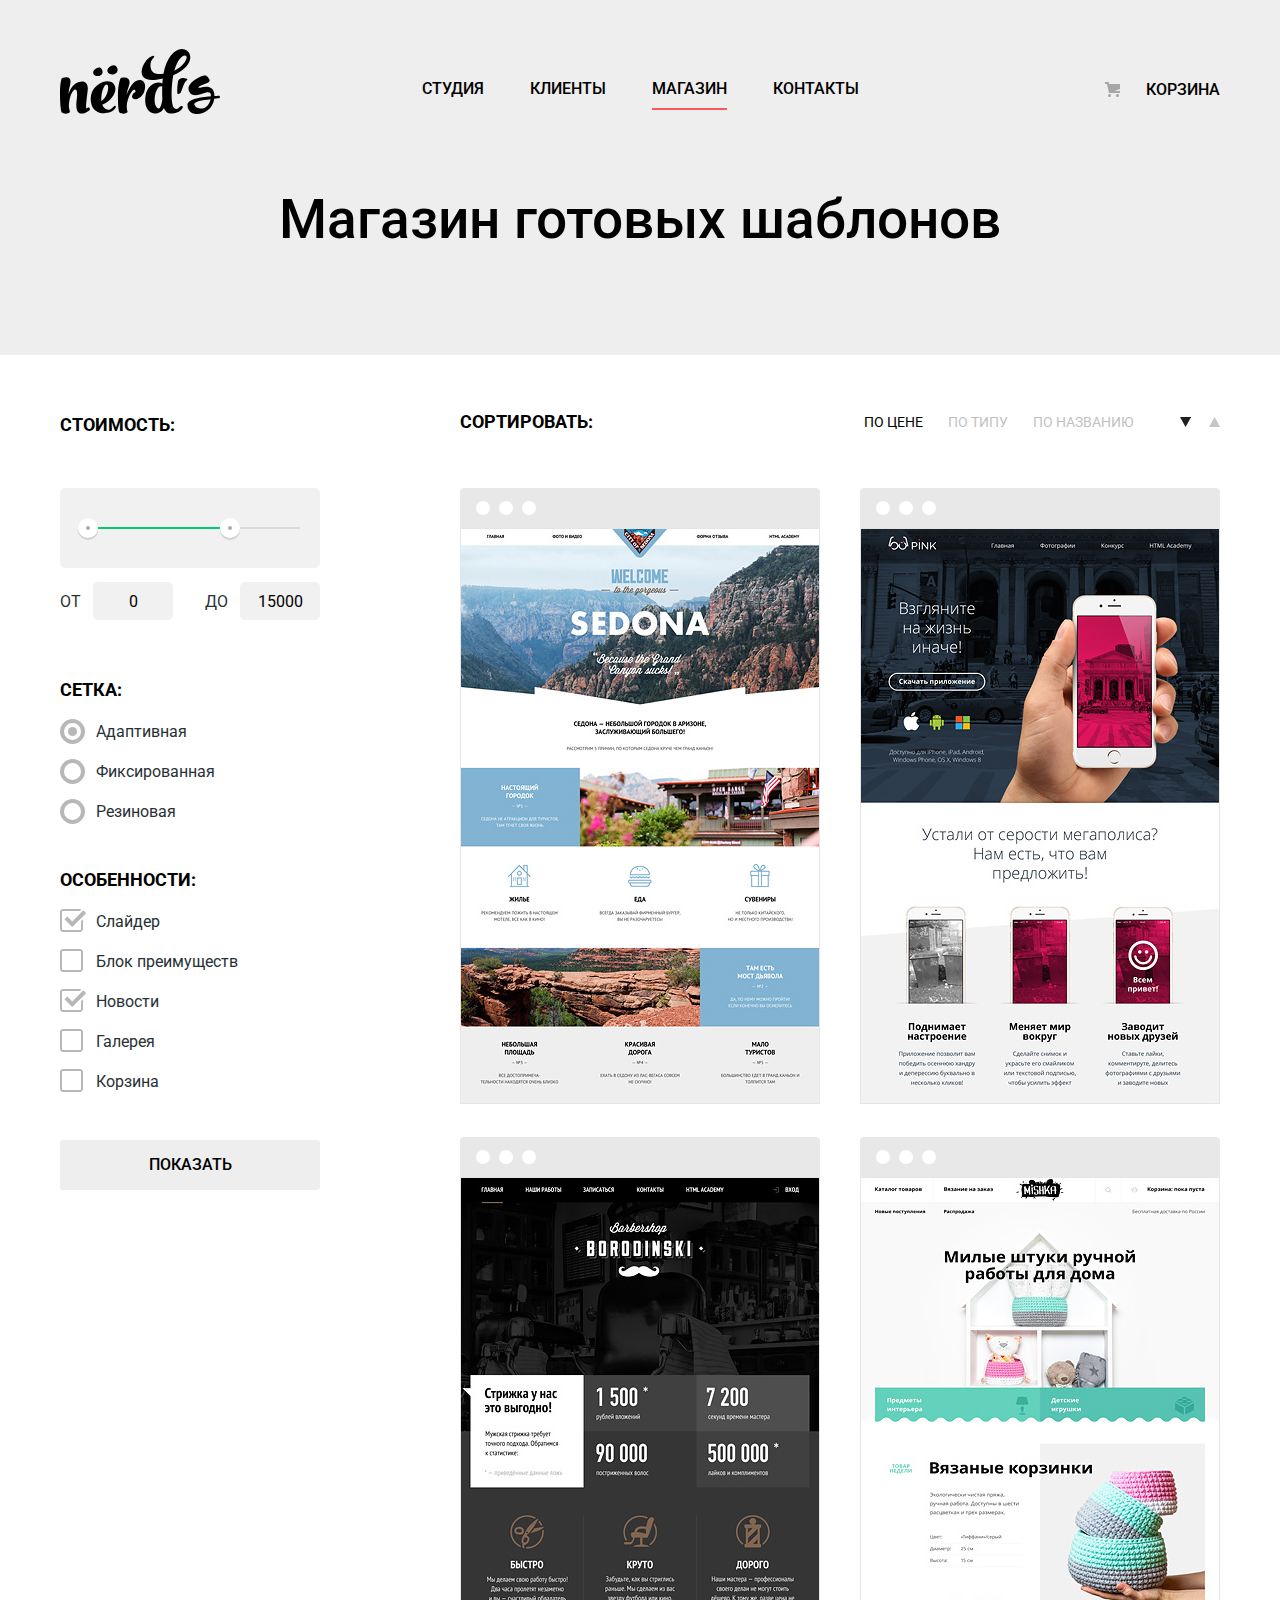
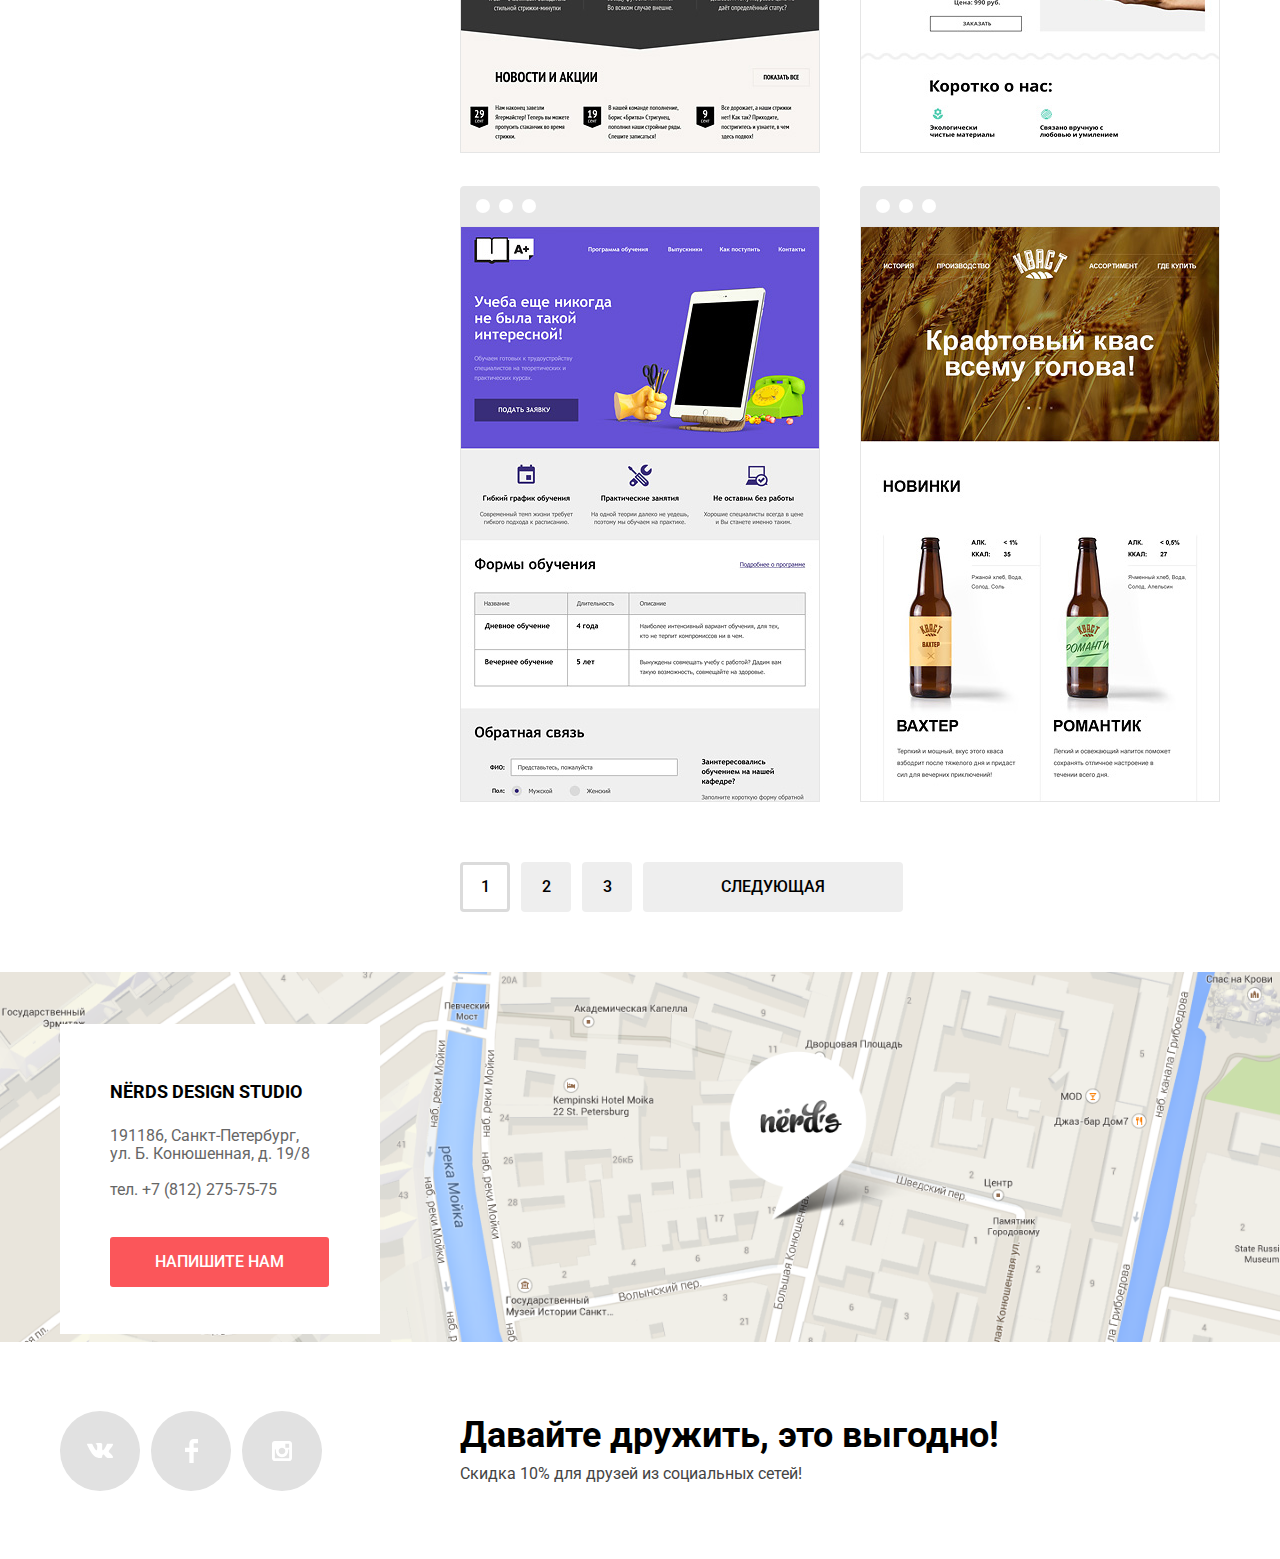
==== commit f39ee233: "Final" ====
--- a/catalog.html
+++ b/catalog.html
@@ -91,7 +91,7 @@
 		</section>
 		<div>
 			<section class="sorting">
-				<p>Сортировать</p>
+				<p>Сортировать:</p>
 				<ul>
 					<li>
 						<a href="#" class="active">по цене</a>
--- a/css/style.min.css
+++ b/css/style.min.css
@@ -1 +1 @@
-html{box-sizing:border-box}*,::before,::after{box-sizing:inherit}body{margin:0;padding:0;font-family:"Roboto","Arial",sans-serif;font-size:16px;line-height:24px;color:#283136;background-color:#fff;font-weight:400;min-width:1200px}a{text-decoration:none}img{max-width:100%;height:auto}.container{width:1160px;margin:0 auto;padding:0}.flex{display:flex}.border-bottom{border-bottom:2px solid #eee}.button{min-width:100px;display:inline-block;padding:16px 40px;text-align:center;text-transform:uppercase;border:0;color:#fff;background-color:#fb565a;border-radius:3px;height:50px;line-height:18px;font-weight:500;vertical-align:top;cursor:pointer}.button.disabled,.button:disabled{cursor:default;opacity:.5;background-color:#000}.button:hover,.button:focus{background-color:#e74246}.button:active{background-color:#d7373b;border-top:3px solid #c13135;color:#e07476;padding:13px 40px}.page-title{font-size:55px;line-height:55px;margin:0;background-color:#eee;text-align:center;padding:60px 0 108px;color:#000;font-weight:500}.filter{width:260px;margin-right:140px}.filter fieldset{border:0;padding:0;margin:0}.filter legend{font-size:18px;text-transform:uppercase;font-weight:700;padding:55px 0 0;line-height:30px;color:#000}.filter legend.features{padding-top:26px}.filter ul{list-style:none;margin:14px 0 0;padding:0}.filter li{height:25px;margin-bottom:15px;display:flex}.filter .button{background-color:#eee;color:#000;width:260px;margin-top:31px}.filter .button:hover,.filter .button:focus{background-color:#dfdfdf}.filter .button:active{background-color:#d5d5d5;border-color:#bfbfbf;color:#a9a9a9}.range-filter{margin:48px 0 0}.range-controls{position:relative;background-color:#f1f1f1;border-radius:5px;padding:39px 20px;margin-bottom:14px}.range-controls .scale{height:2px;background:#d7dcde}.range-controls .bar{width:70%;height:2px;background:#00ca74}.range-controls .toggle{position:absolute;top:30px;width:20px;height:20px;border:8px solid #fff;background-color:#ababab;box-shadow:0 2px 1px 0 #cfcfcf;border-radius:50%;cursor:pointer;padding:0}.range-controls .toggle-min{left:18px}.range-controls .toggle-max{left:160px}.price-controls{line-height:18px;display:flex;justify-content:space-between}.price-controls label{text-transform:uppercase}.price-controls input{width:80px;margin-left:8px;text-align:center;border:0;border-radius:5px;background:#f1f1f1;height:38px}.filter-label{padding-left:36px;position:relative;cursor:pointer;line-height:25px}.filter-label::before,.filter-radio::after{content:"";display:block;position:absolute;left:0;top:0;opacity:.4}.filter-label::before{width:25px;height:25px}.filter-checkbox::before{background-image:url(../img/checkbox-off.svg);background-repeat:no-repeat}.filter-input:checked~.filter-checkbox::before{width:27px;background-image:url(../img/checkbox-on.svg)}.filter-radio::before{width:25px;height:25px;border-radius:50%;border:5px solid #4d4d4d}.filter-input:checked~.filter-radio::after{top:8px;left:8px;width:9px;height:9px;border-radius:50%;background-color:#4d4d4d}.filter-label:hover::before,.filter-radio:hover::after,.filter-input:focus~.filter-label::before,.filter-input:focus~.filter-radio::after{opacity:1}.filter-input:disabled~.filter-label{color:rgba(40,49,54,.3);cursor:default}.filter-input:disabled~.filter-label::before,.filter-input:disabled~.filter-radio::after{opacity:.1}.sorting{display:flex;width:760px;padding:58px 0 0;margin-bottom:57px}.sorting p{display:block;font-size:18px;line-height:18px;color:#000;text-transform:uppercase;font-weight:700;margin:0 271px 0 0;padding:0}.sorting ul{width:320px;margin-right:auto;list-style:none;display:flex;padding:0;margin:0;text-transform:uppercase;flex-wrap:wrap}.sorting a{opacity:.25;padding-right:25px;font-size:14px;line-height:18px;color:#000;display:block}.sorting a:hover,.sorting a:focus{opacity:.45}.sorting a.active,.sorting a:active{opacity:1}.sorting .index{width:11px;height:18px;background-position:0 50%;background-repeat:no-repeat;opacity:.25;cursor:pointer;padding:0;border:0;background-color:#fff}.sorting .index:hover,.sorting .index:focus{opacity:.45}.sorting .index.active,.sorting .index:active{opacity:1}.sorting .sorting-up{background-image:url(../img/icon-down-dir.svg)}.sorting .sorting-down{background-image:url(../img/icon-up-dir.svg);margin-left:18px}.main-header{min-height:120px;background-color:#eee;padding:49px 0 18px 0}.main-navigation{text-transform:uppercase;background-color:#eee;display:flex;align-items:center}.main-header-logo{width:160px;height:65px;display:block;margin-right:202px}.main-header-logo:hover,.main-header-logo:focus{opacity:.8}.main-header-logo:active{opacity:.3}.site-navigation{width:620px;display:flex;list-style:none;margin:20px 0 0;padding:0;flex-wrap:wrap}.site-navigation li{margin-right:46px;line-height:30px}.site-navigation a{color:#000;display:block;font-weight:500}.site-navigation a:hover,.site-navigation a:focus,.basket:hover,.basket:focus{color:#fb565a}.site-navigation a.current,.basket.current{color:#000;border-bottom:2px solid #fb565a;padding-bottom:4px}.site-navigation a:active,.basket:active{color:#a6a6a6}.basket{color:#000;position:relative;padding-left:41px;margin-top:16px;font-weight:500;margin-left:auto}.basket::before{content:"";position:absolute;width:15px;height:15px;background-image:url(../img/cart-icon.svg);background-repeat:no-repeat;background-position:0 0;left:0;top:50%;margin-top:-8px}.slider{background-color:#eee;position:relative}.slider p{margin-bottom:39px;width:420px}.slider .button{width:240px}.slide{display:none;background-repeat:no-repeat;background-position:431px 0;padding-bottom:80px}.slide-slogan{font-size:55px;line-height:55px;color:#000;font-weight:500;margin:0 0 28px;padding-top:58px;width:420px}.slide.slide1{background-image:url(../img/slide1.png)}.slide.slide2{background-image:url(../img/slide2.png)}.slide.slide3{background-image:url(../img/slide3.png)}.slide-current{display:block}.slider.button{width:240px}.slider-controls{position:absolute;height:18px;display:flex;flex-direction:row;justify-content:center;flex-wrap:wrap;left:50%;right:0;bottom:87px;width:340px;transform:translate(-50%,-50%)}.slider-controls button{width:18px;height:18px;background-color:#fff;border-radius:10px;margin:0 8px 0;border:0;padding:5px}.slider-controls .slide-current::after{width:8px;height:8px;display:block;border:2px solid #c2c2c2;border-radius:5px;content:""}.about{padding-top:41px;padding-bottom:73px;display:flex}.about-left{width:760px;margin-right:40px}.about-left ul{list-style:none;margin:1px 0 0;padding:0}.about-left li{padding:23px 9px 1px 0;display:flex;align-items:center}.about-left li::before{content:"";display:block;width:25px;height:2px;background-color:#fb565a;margin-right:11px;margin-top:2px}.about-left h2{font-size:45px;line-height:45px;margin:32px 0 33px 0;font-weight:500;color:#000}.about-left p{margin-bottom:39px;padding-right:100px}.about-left b{text-transform:uppercase;color:#000}.about-right{width:360px}.about-right::before{content:"";display:block;width:360px;height:208px;background-image:url(../img/nerds-illustration.jpg);background-repeat:no-repeat;margin-bottom:36px}.about-right b{line-height:24px;text-transform:uppercase;display:block;margin-bottom:37px;text-align:center;color:#000}.about-right .advantages{display:flex;justify-content:space-between}.advantages-item span:first-child{font-size:45px;line-height:50px;font-weight:700;color:#000}.advantages-item{width:120px}.advantages-item span:last-child{margin-top:16px;display:block;line-height:18px}.advantages-item sup{font-size:28px;margin:0}.logo{margin-bottom:80px}.logo ul{display:flex;justify-content:flex-start;align-items:center;list-style:none;margin:0;padding:0;flex-wrap:wrap;font-size:0}.logo li{width:300px;text-align:center;position:relative;padding:47px 0 44px}.logo li:nth-child(4n+1){width:280px;padding:12px 18px 0 0}.logo li:nth-child(4n+4){padding:8px 0 0 21px;width:280px}.logo li::after{content:"";width:2px;display:block;height:52px;background-color:#eee;position:absolute;right:0;top:50%;margin-top:-26px}.logo li:nth-child(4n+4)::after{display:none}.logo a{display:block;line-height:0;position:relative}.logo a{opacity:.2}.logo a:hover,.logo a:focus{opacity:1}.logo a:active{opacity:.1}.map{position:relative;line-height:0;text-align:center}.map .frame{position:absolute;top:0;bottom:0;left:0;right:0}.map .info{width:320px;background-color:#fff;padding:53px 50px 47px;position:absolute;top:52px;left:50%;margin-left:-580px;text-align:left}.map h4{font-size:18px;line-height:30px;color:#000;padding:0;margin:0 0 20px;font-weight:700}.map address{font-size:16px;line-height:18px;color:#666;font-style:normal;padding-right:10px}.map p{font-size:16px;line-height:18px;color:#666;margin:18px 0 38px}.map .phone{color:inherit}.map .feedback{width:219px}.visually-hidden:not(:focus):not(:active),input[type=checkbox].visually-hidden,input[type=radio].visually-hidden{position:absolute;width:1px;height:1px;margin:-1px;border:0;padding:0;white-space:nowrap;clip-path:inset(100%);clip:rect(0 0 0 0);overflow:hidden}.promo{padding-top:80px;padding-bottom:80px}.promo-list{width:1100px;list-style:none;padding:0;display:flex;flex-wrap:wrap;justify-content:space-between;margin:0}.promo-list-catalog{list-style:none;margin:0;padding:0}.promo-item{position:relative;padding-top:147px;width:300px}.promo-item h3{text-transform:uppercase;font-size:24px;line-height:30px;font-weight:700;margin:23px 0 0;color:#000}.promo-item p{line-height:24px;font-weight:400;margin:16px 0 33px}.promo-item::before{content:"";position:absolute;top:0;left:0;width:300px;height:146px;background-repeat:no-repeat}.promo-item-web::before{background-image:url(../img/illustration-1.jpg)}.promo-item-app::before{background-image:url(../img/illustration-2.jpg)}.promo-item-pre::before{background-image:url(../img/illustration-3.jpg)}.promo-item-app .button{background-color:#00ca74}.promo-item-app .button:hover,.promo-item-app .button:focus{background-color:#00bc6c}.promo-item-app .button:active{background-color:#00aa62;border-color:#009958;color:#74c69c}.promo-item-pre .button{background-color:#efc849}.promo-item-pre .button:hover{background-color:#eab534}.promo-item-pre .button:active{background-color:#e5a722;border-color:#ce961f;color:#edc47f}.footer-contacts a{color:#000;text-decoration:underline}.social-button{display:flex;justify-content:center;align-items:center;width:80px;height:80px;background-color:#e1e1e1;border-radius:50%}.social-button:hover,.social-button:focus{background-color:#e74246}.social-button:active{background-color:#d7373b;border-top:3px solid #c13135;border-bottom:3px solid #d7373b}.social-button:active img{opacity:.3}.footer-social li{margin:0 11px 11px 0}.footer-social{width:400px;flex-shrink:0}.footer-info{padding-top:6px;width:760px}.footer-social ul{list-style:none;margin:0;padding:0;display:flex;flex-direction:row;justify-content:flex-start;flex-wrap:wrap;max-width:550px}.main-footer{padding:69px 0 57px;display:flex;justify-content:space-between}.main-footer strong{font-size:36px;line-height:36px;color:#000;font-weight:700}.main-footer p{color:#444;line-height:22px;margin:9px 0 0}.catalog-list{list-style:none;width:760px;margin:auto;display:flex;flex-wrap:wrap;justify-content:space-between;padding:0}.catalog-item:hover .description,.catalog-item:focus .description{display:block}.catalog-item:focus-within .description{display:block}.catalog-item{position:relative;line-height:0;margin-bottom:33px}.catalog-item::before{height:40px;background-image:url(../img/browser.svg);background-repeat:no-repeat;opacity:.12;display:block;content:""}.catalog-item:hover::before{opacity:1}.description{display:none;width:360px;padding:27px 43px 43px;background-color:#eee;text-align:center;position:absolute;bottom:0;left:0}.description h3{font-size:18px;text-transform:uppercase;margin-top:0;margin-bottom:15px;line-height:30px}.description a{color:#000}.description a:hover,.description a:focus{color:#fb565a}.description a:active{color:#cacaca}.description p{color:#666;margin-bottom:30px;margin-top:0;line-height:18px}.description .price{width:200px;margin:0 auto}.pagination{padding:27px 0 60px}.pagination ul{list-style:none;display:flex;margin:0;padding:0}.pagination li{margin-right:11px}.pagination-item{display:block;min-width:50px;height:50px;border-radius:4px;background-color:#eee;color:#000;text-align:center;line-height:18px;text-transform:uppercase;font-weight:500;padding:16px 20px}.pagination-item.next{width:260px}.pagination-item.active{background-color:#fff;border:3px solid #dbdbdb;padding:13px 14px}.pagination-item[href]:hover,.pagination-item[href]:focus{background-color:#dfdfdf}.pagination-item[href]:active{background-color:#d5d5d5;color:#a9a9a9;border-top:3px solid #bfbfbf;padding:13px 20px}.modal{display:none;position:fixed;color:#000;background-color:#fff;width:960px;padding:66px 100px 84px;box-shadow:0 30px 50px rgba(0,0,0,.7);top:50%;left:50%;transform:translate(-50%,-50%)}@keyframes bounce{0%{transform:translate(-50%,-300%)}to{transform:translate(-50%,-50%)}}.modal-show{display:block;animation-name:bounce;animation-duration:.6s}@keyframes shake{0%,to{transform:translate(-50%,-50%)}10%,30%,50%,70%,90%{transform:translate(-51%,-50%)}20%,40%,60%,80%{transform:translate(-49%,-50%)}}.modal-error{animation-name:shake;animation-duration:.6s}.modal-close{position:absolute;font-size:0;background-color:#fff;border:0;cursor:pointer;top:78px;right:90px;width:23px;height:23px}.modal-close::before,.modal-close::after{content:"";position:absolute;top:9px;left:-1px;width:27px;height:5px;background-color:#fecccd}.modal-close:hover::before,.modal-close:hover::after{background-color:#fb565a}.modal-close:active::before,.modal-close:active::after{background-color:#fee}.modal-close::before{transform:rotate(45deg)}.modal-close::after{transform:rotate(-45deg)}.modal p{margin:0}.modal h2{font-size:45px;line-height:45px;margin:0 0 38px}.modal label{line-height:18px;font-weight:700}.modal input:invalid{border:2px solid #e74246;color:#e74246}.modal input:required:invalid{border:2px solid #e74246;color:#e74246}.modal input,.modal textarea{color:rgba(68,68,68,.5);display:block;margin-top:7px;border:2px solid #d7dcde;border-radius:2px}.modal input:hover,.modal textarea:hover{border-color:#b4b9bb}.modal input:focus,.modal textarea:focus{border-color:#000;color:#444}.modal textarea{width:760px;height:118px;padding:12px 15px;margin-bottom:47px;resize:none}.modal-user{display:flex;justify-content:space-between;margin-bottom:30px}.modal .button{width:260px}.modal input{width:360px;height:50px;padding:0 15px}+html{box-sizing:border-box}*,::before,::after{box-sizing:inherit}body{margin:0;padding:0;font-family:"Roboto","Arial",sans-serif;font-size:16px;line-height:24px;color:#283136;background-color:#fff;font-weight:400;min-width:1200px}a{text-decoration:none}img{max-width:100%;height:auto}.container{width:1160px;margin:0 auto;padding:0}.flex{display:flex}.border-bottom{border-bottom:2px solid #eee}.button{min-width:100px;display:inline-block;padding:16px 40px;text-align:center;text-transform:uppercase;border:0;color:#fff;background-color:#fb565a;border-radius:3px;line-height:18px;font-weight:500;vertical-align:top;cursor:pointer}.button.disabled,.button:disabled{cursor:default;opacity:.5;background-color:#000}.button:hover,.button:focus{background-color:#e74246}.button:active{background-color:#d7373b;border-top:3px solid #c13135;color:#e07476;padding:13px 40px}.page-title{font-size:55px;line-height:55px;margin:0;background-color:#eee;text-align:center;padding:60px 0 108px;color:#000;font-weight:500}.filter{width:260px;margin-right:140px}.filter fieldset{border:0;padding:0;margin:0}.filter legend{font-size:18px;text-transform:uppercase;font-weight:700;padding:55px 0 0;line-height:30px;color:#000}.filter legend.features{padding-top:26px}.filter ul{list-style:none;margin:14px 0 0;padding:0}.filter li{height:25px;margin-bottom:15px;display:flex}.filter .button{background-color:#eee;color:#000;width:260px;margin-top:31px}.filter .button:hover,.filter .button:focus{background-color:#dfdfdf}.filter .button:active{background-color:#d5d5d5;border-color:#bfbfbf;color:#a9a9a9}.range-filter{margin:48px 0 0}.range-controls{position:relative;background-color:#f1f1f1;border-radius:5px;padding:39px 20px;margin-bottom:14px}.range-controls .scale{height:2px;background:#d7dcde}.range-controls .bar{width:70%;height:2px;background:#00ca74}.range-controls .toggle{position:absolute;top:30px;width:20px;height:20px;border:8px solid #fff;background-color:#ababab;box-shadow:0 2px 1px 0 #cfcfcf;border-radius:50%;cursor:pointer;padding:0}.range-controls .toggle-min{left:18px}.range-controls .toggle-max{left:160px}.price-controls{line-height:18px;display:flex;justify-content:space-between}.price-controls label{text-transform:uppercase}.price-controls input{width:80px;margin-left:8px;text-align:center;border:0;border-radius:5px;background:#f1f1f1;height:38px}.filter-label{padding-left:36px;position:relative;cursor:pointer;line-height:25px}.filter-label::before,.filter-radio::after{content:"";display:block;position:absolute;left:0;top:0;opacity:.4}.filter-label::before{width:25px;height:25px}.filter-checkbox::before{background-image:url(../img/checkbox-off.svg);background-repeat:no-repeat}.filter-input:checked~.filter-checkbox::before{width:27px;background-image:url(../img/checkbox-on.svg)}.filter-radio::before{width:25px;height:25px;border-radius:50%;border:4px solid #4d4d4d}.filter-input:checked~.filter-radio::after{top:8px;left:8px;width:9px;height:9px;border-radius:50%;background-color:#4d4d4d}.filter-label:hover::before,.filter-radio:hover::after,.filter-input:focus~.filter-label::before,.filter-input:focus~.filter-radio::after{opacity:1}.filter-input:disabled~.filter-label{color:rgba(40,49,54,.3);cursor:default}.filter-input:disabled~.filter-label::before,.filter-input:disabled~.filter-radio::after{opacity:.1}.sorting{display:flex;width:760px;padding:58px 0 0;margin-bottom:57px}.sorting p{display:block;font-size:18px;line-height:18px;color:#000;text-transform:uppercase;font-weight:700;margin:0 271px 0 0;padding:0}.sorting ul{width:320px;margin-right:auto;list-style:none;display:flex;padding:0;margin:0;text-transform:uppercase;flex-wrap:wrap}.sorting a{opacity:.25;padding-right:25px;font-size:14px;line-height:18px;color:#000;display:block}.sorting a:hover,.sorting a:focus{opacity:.45}.sorting a.active,.sorting a:active{opacity:1}.sorting .index{width:11px;height:18px;background-position:0 50%;background-repeat:no-repeat;opacity:.25;cursor:pointer;padding:0;border:0;background-color:#fff}.sorting .index:hover,.sorting .index:focus{opacity:.45}.sorting .index.active,.sorting .index:active{opacity:1}.sorting .sorting-up{background-image:url(../img/icon-down-dir.svg)}.sorting .sorting-down{background-image:url(../img/icon-up-dir.svg);margin-left:18px}.main-header{min-height:120px;background-color:#eee;padding:49px 0 18px 0}.main-navigation{text-transform:uppercase;background-color:#eee;display:flex;align-items:center}.main-header-logo{width:160px;height:65px;display:block;margin-right:202px}.main-header-logo:hover,.main-header-logo:focus{opacity:.8}.main-header-logo:active{opacity:.3}.site-navigation{width:620px;display:flex;list-style:none;margin:20px 0 0;padding:0;flex-wrap:wrap}.site-navigation li{margin-right:46px;line-height:30px}.site-navigation a{color:#000;display:block;font-weight:500}.site-navigation a:hover,.site-navigation a:focus,.basket:hover,.basket:focus{color:#fb565a}.site-navigation a.current,.basket.current{color:#000;border-bottom:2px solid #fb565a;padding-bottom:4px}.site-navigation a:active,.basket:active{color:#a6a6a6}.basket{color:#000;position:relative;padding-left:41px;margin-top:16px;font-weight:500;margin-left:auto}.basket::before{content:"";position:absolute;width:15px;height:15px;background-image:url(../img/cart-icon.svg);background-repeat:no-repeat;background-position:0 0;left:0;top:50%;margin-top:-8px}.slider{background-color:#eee;position:relative}.slider p{margin-bottom:39px;width:420px}.slider .button{width:240px}.slide{display:none;background-repeat:no-repeat;background-position:431px 0;padding-bottom:80px}.slide-slogan{font-size:55px;line-height:55px;color:#000;font-weight:500;margin:0 0 28px;padding-top:58px;width:420px}.slide.slide1{background-image:url(../img/slide1.png)}.slide.slide2{background-image:url(../img/slide2.png)}.slide.slide3{background-image:url(../img/slide3.png)}.slide-current{display:block}.slider.button{width:240px}.slider-controls{position:absolute;height:18px;display:flex;flex-direction:row;justify-content:center;flex-wrap:wrap;left:50%;right:0;bottom:87px;width:340px;transform:translate(-50%,-50%)}.slider-controls button{width:18px;height:18px;background-color:#fff;border-radius:10px;margin:0 8px 0;border:0;padding:5px}.slider-controls .slide-current::after{width:8px;height:8px;display:block;border:2px solid #c2c2c2;border-radius:5px;content:""}.about{padding-top:41px;padding-bottom:73px;display:flex}.about-left{width:760px;margin-right:40px}.about-left ul{list-style:none;margin:1px 0 0;padding:0}.about-left li{padding:23px 9px 1px 0;display:flex;align-items:center}.about-left li::before{content:"";display:block;width:25px;height:2px;background-color:#fb565a;margin-right:11px;margin-top:2px}.about-left h2{font-size:45px;line-height:45px;margin:32px 0 33px 0;font-weight:500;color:#000}.about-left p{margin-bottom:39px;padding-right:100px}.about-left b{text-transform:uppercase;color:#000}.about-right{width:360px}.about-right::before{content:"";display:block;width:360px;height:208px;background-image:url(../img/nerds-illustration.jpg);background-repeat:no-repeat;margin-bottom:36px}.about-right b{line-height:24px;text-transform:uppercase;display:block;margin-bottom:37px;text-align:center;color:#000}.about-right .advantages{display:flex;justify-content:space-between}.advantages-item span:first-child{font-size:45px;line-height:50px;font-weight:700;color:#000}.advantages-item{width:120px}.advantages-item span:last-child{margin-top:16px;display:block;line-height:18px}.advantages-item sup{font-size:28px;margin:0}.logo{margin-bottom:80px}.logo ul{display:flex;justify-content:flex-start;align-items:center;list-style:none;margin:0;padding:0;flex-wrap:wrap;font-size:0}.logo li{width:300px;text-align:center;position:relative;padding:47px 0 44px}.logo li:nth-child(4n+1){width:280px;padding:12px 18px 0 0}.logo li:nth-child(4n+4){padding:8px 0 0 21px;width:280px}.logo li::after{content:"";width:2px;display:block;height:52px;background-color:#eee;position:absolute;right:0;top:50%;margin-top:-26px}.logo li:nth-child(4n+4)::after{display:none}.logo a{display:block;line-height:0;position:relative}.logo a{opacity:.2}.logo a:hover,.logo a:focus{opacity:1}.logo a:active{opacity:.1}.map{position:relative;line-height:0;text-align:center}.map .frame{position:absolute;top:0;bottom:0;left:0;right:0}.map .info{width:320px;background-color:#fff;padding:53px 50px 47px;position:absolute;top:52px;left:50%;margin-left:-580px;text-align:left}.map h4{font-size:18px;line-height:30px;color:#000;padding:0;margin:0 0 20px;font-weight:700}.map address{font-size:16px;line-height:18px;color:#666;font-style:normal;padding-right:10px}.map p{font-size:16px;line-height:18px;color:#666;margin:18px 0 38px}.map .phone{color:inherit}.map .feedback{width:219px}.visually-hidden:not(:focus):not(:active),input[type=checkbox].visually-hidden,input[type=radio].visually-hidden{position:absolute;width:1px;height:1px;margin:-1px;border:0;padding:0;white-space:nowrap;clip-path:inset(100%);clip:rect(0 0 0 0);overflow:hidden}.promo{padding-top:80px;padding-bottom:80px}.promo-list{width:1100px;list-style:none;padding:0;display:flex;flex-wrap:wrap;justify-content:space-between;margin:0}.promo-list-catalog{list-style:none;margin:0;padding:0}.promo-item{position:relative;padding-top:147px;width:300px}.promo-item h3{text-transform:uppercase;font-size:24px;line-height:30px;font-weight:700;margin:23px 0 0;color:#000}.promo-item p{line-height:24px;font-weight:400;margin:16px 0 33px}.promo-item::before{content:"";position:absolute;top:0;left:0;width:300px;height:146px;background-repeat:no-repeat}.promo-item-web::before{background-image:url(../img/illustration-1.jpg)}.promo-item-app::before{background-image:url(../img/illustration-2.jpg)}.promo-item-pre::before{background-image:url(../img/illustration-3.jpg)}.promo-item-app .button{background-color:#00ca74}.promo-item-app .button:hover,.promo-item-app .button:focus{background-color:#00bc6c}.promo-item-app .button:active{background-color:#00aa62;border-color:#009958;color:#74c69c}.promo-item-pre .button{background-color:#efc849}.promo-item-pre .button:hover{background-color:#eab534}.promo-item-pre .button:active{background-color:#e5a722;border-color:#ce961f;color:#edc47f}.footer-contacts a{color:#000;text-decoration:underline}.social-button{display:flex;justify-content:center;align-items:center;width:80px;height:80px;background-color:#e1e1e1;border-radius:50%}.social-button:hover,.social-button:focus{background-color:#e74246}.social-button:active{background-color:#d7373b;border-top:3px solid #c13135;border-bottom:3px solid #d7373b}.social-button:active img{opacity:.3}.footer-social li{margin:0 11px 11px 0}.footer-social{width:400px;flex-shrink:0}.footer-info{padding-top:6px;width:760px}.footer-social ul{list-style:none;margin:0;padding:0;display:flex;flex-direction:row;justify-content:flex-start;flex-wrap:wrap;max-width:550px}.main-footer{padding:69px 0 57px;display:flex;justify-content:space-between}.main-footer strong{font-size:36px;line-height:36px;color:#000;font-weight:700}.main-footer p{color:#444;line-height:22px;margin:9px 0 0}.catalog-list{list-style:none;width:760px;margin:auto;display:flex;flex-wrap:wrap;justify-content:space-between;padding:0}.catalog-item:hover .description,.catalog-item:focus .description{display:block}.catalog-item:focus-within .description{display:block}.catalog-item{position:relative;line-height:0;margin-bottom:33px}.catalog-item::before{height:40px;background-image:url(../img/browser.svg);background-repeat:no-repeat;opacity:.12;display:block;content:""}.catalog-item:hover::before{opacity:1}.description{display:none;width:360px;padding:27px 50px 43px;background-color:#eee;text-align:center;position:absolute;bottom:0;left:0}.description h3{font-size:18px;text-transform:uppercase;margin-top:0;margin-bottom:15px;line-height:30px}.description a{color:#000}.description a:hover,.description a:focus{color:#fb565a}.description a:active{color:#cacaca}.description p{color:#666;margin-bottom:30px;margin-top:0;line-height:18px}.description .price{width:200px;margin:0 auto}.pagination{padding:27px 0 60px}.pagination ul{list-style:none;display:flex;margin:0;padding:0}.pagination li{margin-right:11px}.pagination-item{display:block;min-width:50px;height:50px;border-radius:4px;background-color:#eee;color:#000;text-align:center;line-height:18px;text-transform:uppercase;font-weight:500;padding:16px 20px}.pagination-item.next{width:260px}.pagination-item.active{background-color:#fff;border:3px solid #dbdbdb;padding:13px 14px}.pagination-item[href]:hover,.pagination-item[href]:focus{background-color:#dfdfdf}.pagination-item[href]:active{background-color:#d5d5d5;color:#a9a9a9;border-top:3px solid #bfbfbf;padding:13px 20px}.modal{display:none;position:fixed;color:#000;background-color:#fff;width:960px;padding:66px 100px 84px;box-shadow:0 30px 50px rgba(0,0,0,.7);top:50%;left:50%;transform:translate(-50%,-50%)}@keyframes bounce{0%{transform:translate(-50%,-300%)}to{transform:translate(-50%,-50%)}}.modal-show{display:block;animation-name:bounce;animation-duration:.6s}@keyframes shake{0%,to{transform:translate(-50%,-50%)}10%,30%,50%,70%,90%{transform:translate(-51%,-50%)}20%,40%,60%,80%{transform:translate(-49%,-50%)}}.modal-error{animation-name:shake;animation-duration:.6s}.modal-close{position:absolute;font-size:0;background-color:#fff;border:0;cursor:pointer;top:78px;right:90px;width:23px;height:23px}.modal-close::before,.modal-close::after{content:"";position:absolute;top:9px;left:-1px;width:27px;height:5px;background-color:#fecccd}.modal-close:hover::before,.modal-close:hover::after{background-color:#fb565a}.modal-close:active::before,.modal-close:active::after{background-color:#fee}.modal-close::before{transform:rotate(45deg)}.modal-close::after{transform:rotate(-45deg)}.modal p{margin:0}.modal h2{font-size:45px;line-height:45px;margin:0 0 38px}.modal label{line-height:18px;font-weight:700}.modal input:invalid{border:2px solid #e74246;color:#e74246}.modal input:required:invalid{border:2px solid #e74246;color:#e74246}.modal input,.modal textarea{color:rgba(68,68,68,.5);display:block;margin-top:7px;border:2px solid #d7dcde;border-radius:2px}.modal input:hover,.modal textarea:hover{border-color:#b4b9bb}.modal input:focus,.modal textarea:focus{border-color:#000;color:#444}.modal textarea{width:760px;height:118px;padding:12px 15px;margin-bottom:47px;resize:none}.modal-user{display:flex;justify-content:space-between;margin-bottom:30px}.modal .button{width:260px}.modal input{width:360px;height:50px;padding:0 15px}